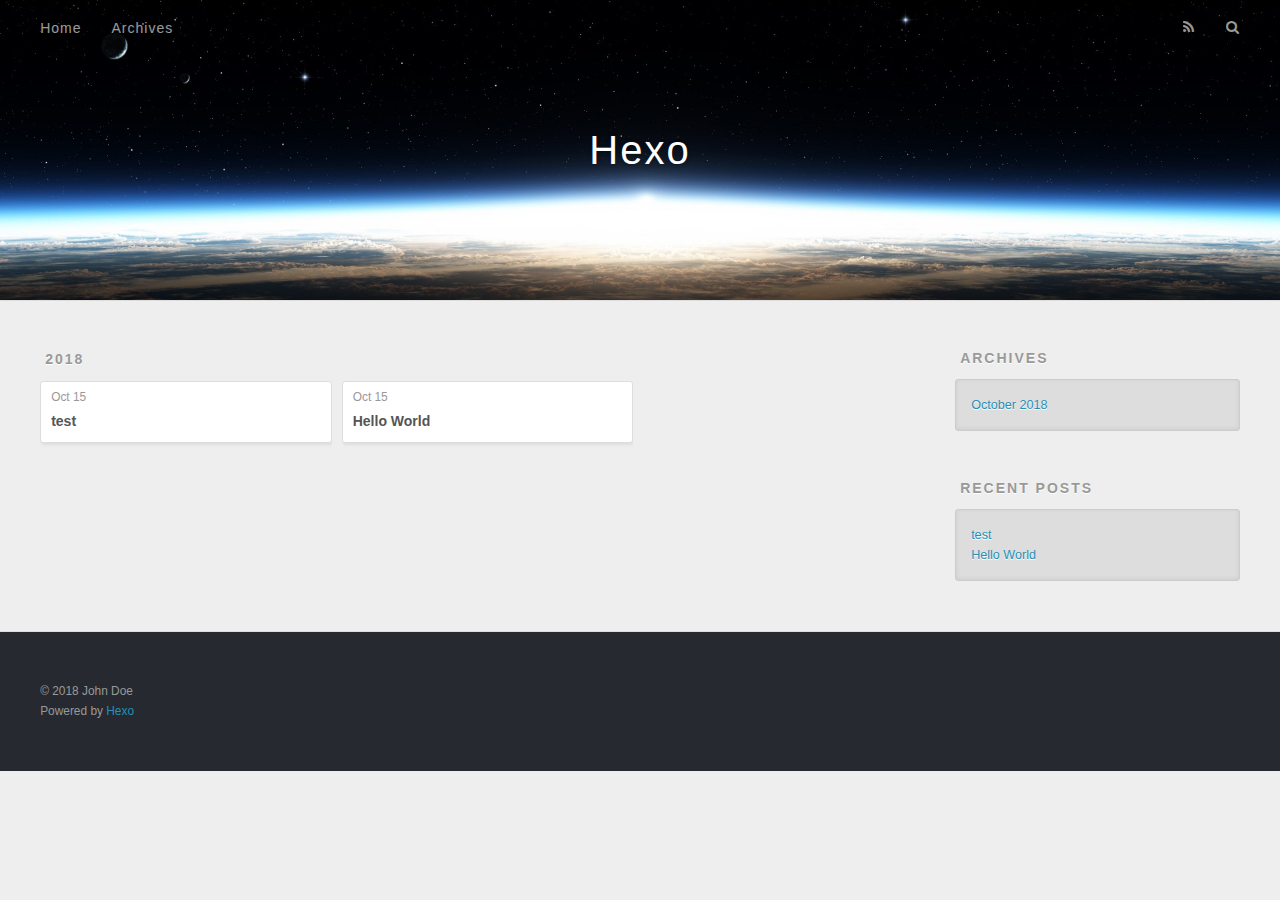
==== archives/index.html @ 41aff3f4 "Site updated: 2018-10-16 16:37:00" ====
<!DOCTYPE html>
<html>
<head>
  <meta charset="utf-8">
  

  
  <title>Archives | Hexo</title>
  <meta name="viewport" content="width=device-width, initial-scale=1, maximum-scale=1">
  <meta property="og:type" content="website">
<meta property="og:title" content="Hexo">
<meta property="og:url" content="http://yoursite.com/archives/index.html">
<meta property="og:site_name" content="Hexo">
<meta property="og:locale" content="default">
<meta name="twitter:card" content="summary">
<meta name="twitter:title" content="Hexo">
  
    <link rel="alternate" href="/atom.xml" title="Hexo" type="application/atom+xml">
  
  
    <link rel="icon" href="/favicon.png">
  
  
    <link href="//fonts.googleapis.com/css?family=Source+Code+Pro" rel="stylesheet" type="text/css">
  
  <link rel="stylesheet" href="/css/style.css">
</head>

<body>
  <div id="container">
    <div id="wrap">
      <header id="header">
  <div id="banner"></div>
  <div id="header-outer" class="outer">
    <div id="header-title" class="inner">
      <h1 id="logo-wrap">
        <a href="/" id="logo">Hexo</a>
      </h1>
      
    </div>
    <div id="header-inner" class="inner">
      <nav id="main-nav">
        <a id="main-nav-toggle" class="nav-icon"></a>
        
          <a class="main-nav-link" href="/">Home</a>
        
          <a class="main-nav-link" href="/archives">Archives</a>
        
      </nav>
      <nav id="sub-nav">
        
          <a id="nav-rss-link" class="nav-icon" href="/atom.xml" title="RSS Feed"></a>
        
        <a id="nav-search-btn" class="nav-icon" title="Search"></a>
      </nav>
      <div id="search-form-wrap">
        <form action="//google.com/search" method="get" accept-charset="UTF-8" class="search-form"><input type="search" name="q" class="search-form-input" placeholder="Search"><button type="submit" class="search-form-submit">&#xF002;</button><input type="hidden" name="sitesearch" value="http://yoursite.com"></form>
      </div>
    </div>
  </div>
</header>
      <div class="outer">
        <section id="main">
  
  
    
    
      
      
      <section class="archives-wrap">
        <div class="archive-year-wrap">
          <a href="/archives/2018" class="archive-year">2018</a>
        </div>
        <div class="archives">
    
    <article class="archive-article archive-type-post">
  <div class="archive-article-inner">
    <header class="archive-article-header">
      <a href="/2018/10/15/test/" class="archive-article-date">
  <time datetime="2018-10-15T09:53:55.829Z" itemprop="datePublished">Oct 15</time>
</a>
      
  
    <h1 itemprop="name">
      <a class="archive-article-title" href="/2018/10/15/test/">test</a>
    </h1>
  

    </header>
  </div>
</article>
  
    
    
    <article class="archive-article archive-type-post">
  <div class="archive-article-inner">
    <header class="archive-article-header">
      <a href="/2018/10/15/hello-world/" class="archive-article-date">
  <time datetime="2018-10-15T09:51:22.452Z" itemprop="datePublished">Oct 15</time>
</a>
      
  
    <h1 itemprop="name">
      <a class="archive-article-title" href="/2018/10/15/hello-world/">Hello World</a>
    </h1>
  

    </header>
  </div>
</article>
  
  
    </div></section>
  


</section>
        
          <aside id="sidebar">
  
    

  
    

  
    
  
    
  <div class="widget-wrap">
    <h3 class="widget-title">Archives</h3>
    <div class="widget">
      <ul class="archive-list"><li class="archive-list-item"><a class="archive-list-link" href="/archives/2018/10/">October 2018</a></li></ul>
    </div>
  </div>


  
    
  <div class="widget-wrap">
    <h3 class="widget-title">Recent Posts</h3>
    <div class="widget">
      <ul>
        
          <li>
            <a href="/2018/10/15/test/">test</a>
          </li>
        
          <li>
            <a href="/2018/10/15/hello-world/">Hello World</a>
          </li>
        
      </ul>
    </div>
  </div>

  
</aside>
        
      </div>
      <footer id="footer">
  
  <div class="outer">
    <div id="footer-info" class="inner">
      &copy; 2018 John Doe<br>
      Powered by <a href="http://hexo.io/" target="_blank">Hexo</a>
    </div>
  </div>
</footer>
    </div>
    <nav id="mobile-nav">
  
    <a href="/" class="mobile-nav-link">Home</a>
  
    <a href="/archives" class="mobile-nav-link">Archives</a>
  
</nav>
    

<script src="//ajax.googleapis.com/ajax/libs/jquery/2.0.3/jquery.min.js"></script>


  <link rel="stylesheet" href="/fancybox/jquery.fancybox.css">
  <script src="/fancybox/jquery.fancybox.pack.js"></script>


<script src="/js/script.js"></script>



  </div>
</body>
</html>
---- css/style.css ----
body {
  width: 100%;
}
body:before,
body:after {
  content: "";
  display: table;
}
body:after {
  clear: both;
}
html,
body,
div,
span,
applet,
object,
iframe,
h1,
h2,
h3,
h4,
h5,
h6,
p,
blockquote,
pre,
a,
abbr,
acronym,
address,
big,
cite,
code,
del,
dfn,
em,
img,
ins,
kbd,
q,
s,
samp,
small,
strike,
strong,
sub,
sup,
tt,
var,
dl,
dt,
dd,
ol,
ul,
li,
fieldset,
form,
label,
legend,
table,
caption,
tbody,
tfoot,
thead,
tr,
th,
td {
  margin: 0;
  padding: 0;
  border: 0;
  outline: 0;
  font-weight: inherit;
  font-style: inherit;
  font-family: inherit;
  font-size: 100%;
  vertical-align: baseline;
}
body {
  line-height: 1;
  color: #000;
  background: #fff;
}
ol,
ul {
  list-style: none;
}
table {
  border-collapse: separate;
  border-spacing: 0;
  vertical-align: middle;
}
caption,
th,
td {
  text-align: left;
  font-weight: normal;
  vertical-align: middle;
}
a img {
  border: none;
}
input,
button {
  margin: 0;
  padding: 0;
}
input::-moz-focus-inner,
button::-moz-focus-inner {
  border: 0;
  padding: 0;
}
@font-face {
  font-family: FontAwesome;
  font-style: normal;
  font-weight: normal;
  src: url("fonts/fontawesome-webfont.eot?v=#4.0.3");
  src: url("fonts/fontawesome-webfont.eot?#iefix&v=#4.0.3") format("embedded-opentype"), url("fonts/fontawesome-webfont.woff?v=#4.0.3") format("woff"), url("fonts/fontawesome-webfont.ttf?v=#4.0.3") format("truetype"), url("fonts/fontawesome-webfont.svg#fontawesomeregular?v=#4.0.3") format("svg");
}
html,
body,
#container {
  height: 100%;
}
body {
  background: #eee;
  font: 14px -apple-system, BlinkMacSystemFont, "Segoe UI", "Roboto", "Oxygen", "Ubuntu", "Cantarell", "Fira Sans", "Droid Sans", "Helvetica Neue", sans-serif;
  -webkit-text-size-adjust: 100%;
}
.outer {
  max-width: 1220px;
  margin: 0 auto;
  padding: 0 20px;
}
.outer:before,
.outer:after {
  content: "";
  display: table;
}
.outer:after {
  clear: both;
}
.inner {
  display: inline;
  float: left;
  width: 98.33333333333333%;
  margin: 0 0.833333333333333%;
}
.left,
.alignleft {
  float: left;
}
.right,
.alignright {
  float: right;
}
.clear {
  clear: both;
}
#container {
  position: relative;
}
.mobile-nav-on {
  overflow: hidden;
}
#wrap {
  height: 100%;
  width: 100%;
  position: absolute;
  top: 0;
  left: 0;
  -webkit-transition: 0.2s ease-out;
  -moz-transition: 0.2s ease-out;
  -ms-transition: 0.2s ease-out;
  transition: 0.2s ease-out;
  z-index: 1;
  background: #eee;
}
.mobile-nav-on #wrap {
  left: 280px;
}
@media screen and (min-width: 768px) {
  #main {
    display: inline;
    float: left;
    width: 73.33333333333333%;
    margin: 0 0.833333333333333%;
  }
}
.article-date,
.article-category-link,
.archive-year,
.widget-title {
  text-decoration: none;
  text-transform: uppercase;
  letter-spacing: 2px;
  color: #999;
  margin-bottom: 1em;
  margin-left: 5px;
  line-height: 1em;
  text-shadow: 0 1px #fff;
  font-weight: bold;
}
.article-inner,
.archive-article-inner {
  background: #fff;
  -webkit-box-shadow: 1px 2px 3px #ddd;
  box-shadow: 1px 2px 3px #ddd;
  border: 1px solid #ddd;
  border-radius: 3px;
}
.article-entry h1,
.widget h1 {
  font-size: 2em;
}
.article-entry h2,
.widget h2 {
  font-size: 1.5em;
}
.article-entry h3,
.widget h3 {
  font-size: 1.3em;
}
.article-entry h4,
.widget h4 {
  font-size: 1.2em;
}
.article-entry h5,
.widget h5 {
  font-size: 1em;
}
.article-entry h6,
.widget h6 {
  font-size: 1em;
  color: #999;
}
.article-entry hr,
.widget hr {
  border: 1px dashed #ddd;
}
.article-entry strong,
.widget strong {
  font-weight: bold;
}
.article-entry em,
.widget em,
.article-entry cite,
.widget cite {
  font-style: italic;
}
.article-entry sup,
.widget sup,
.article-entry sub,
.widget sub {
  font-size: 0.75em;
  line-height: 0;
  position: relative;
  vertical-align: baseline;
}
.article-entry sup,
.widget sup {
  top: -0.5em;
}
.article-entry sub,
.widget sub {
  bottom: -0.2em;
}
.article-entry small,
.widget small {
  font-size: 0.85em;
}
.article-entry acronym,
.widget acronym,
.article-entry abbr,
.widget abbr {
  border-bottom: 1px dotted;
}
.article-entry ul,
.widget ul,
.article-entry ol,
.widget ol,
.article-entry dl,
.widget dl {
  margin: 0 20px;
  line-height: 1.6em;
}
.article-entry ul ul,
.widget ul ul,
.article-entry ol ul,
.widget ol ul,
.article-entry ul ol,
.widget ul ol,
.article-entry ol ol,
.widget ol ol {
  margin-top: 0;
  margin-bottom: 0;
}
.article-entry ul,
.widget ul {
  list-style: disc;
}
.article-entry ol,
.widget ol {
  list-style: decimal;
}
.article-entry dt,
.widget dt {
  font-weight: bold;
}
#header {
  height: 300px;
  position: relative;
  border-bottom: 1px solid #ddd;
}
#header:before,
#header:after {
  content: "";
  position: absolute;
  left: 0;
  right: 0;
  height: 40px;
}
#header:before {
  top: 0;
  background: -webkit-linear-gradient(rgba(0,0,0,0.2), transparent);
  background: -moz-linear-gradient(rgba(0,0,0,0.2), transparent);
  background: -ms-linear-gradient(rgba(0,0,0,0.2), transparent);
  background: linear-gradient(rgba(0,0,0,0.2), transparent);
}
#header:after {
  bottom: 0;
  background: -webkit-linear-gradient(transparent, rgba(0,0,0,0.2));
  background: -moz-linear-gradient(transparent, rgba(0,0,0,0.2));
  background: -ms-linear-gradient(transparent, rgba(0,0,0,0.2));
  background: linear-gradient(transparent, rgba(0,0,0,0.2));
}
#header-outer {
  height: 100%;
  position: relative;
}
#header-inner {
  position: relative;
  overflow: hidden;
}
#banner {
  position: absolute;
  top: 0;
  left: 0;
  width: 100%;
  height: 100%;
  background: url("images/banner.jpg") center #000;
  -webkit-background-size: cover;
  -moz-background-size: cover;
  background-size: cover;
  z-index: -1;
}
#header-title {
  text-align: center;
  height: 40px;
  position: absolute;
  top: 50%;
  left: 0;
  margin-top: -20px;
}
#logo,
#subtitle {
  text-decoration: none;
  color: #fff;
  font-weight: 300;
  text-shadow: 0 1px 4px rgba(0,0,0,0.3);
}
#logo {
  font-size: 40px;
  line-height: 40px;
  letter-spacing: 2px;
}
#subtitle {
  font-size: 16px;
  line-height: 16px;
  letter-spacing: 1px;
}
#subtitle-wrap {
  margin-top: 16px;
}
#main-nav {
  float: left;
  margin-left: -15px;
}
.nav-icon,
.main-nav-link {
  float: left;
  color: #fff;
  opacity: 0.6;
  text-decoration: none;
  text-shadow: 0 1px rgba(0,0,0,0.2);
  -webkit-transition: opacity 0.2s;
  -moz-transition: opacity 0.2s;
  -ms-transition: opacity 0.2s;
  transition: opacity 0.2s;
  display: block;
  padding: 20px 15px;
}
.nav-icon:hover,
.main-nav-link:hover {
  opacity: 1;
}
.nav-icon {
  font-family: FontAwesome;
  text-align: center;
  font-size: 14px;
  width: 14px;
  height: 14px;
  padding: 20px 15px;
  position: relative;
  cursor: pointer;
}
.main-nav-link {
  font-weight: 300;
  letter-spacing: 1px;
}
@media screen and (max-width: 479px) {
  .main-nav-link {
    display: none;
  }
}
#main-nav-toggle {
  display: none;
}
#main-nav-toggle:before {
  content: "\f0c9";
}
@media screen and (max-width: 479px) {
  #main-nav-toggle {
    display: block;
  }
}
#sub-nav {
  float: right;
  margin-right: -15px;
}
#nav-rss-link:before {
  content: "\f09e";
}
#nav-search-btn:before {
  content: "\f002";
}
#search-form-wrap {
  position: absolute;
  top: 15px;
  width: 150px;
  height: 30px;
  right: -150px;
  opacity: 0;
  -webkit-transition: 0.2s ease-out;
  -moz-transition: 0.2s ease-out;
  -ms-transition: 0.2s ease-out;
  transition: 0.2s ease-out;
}
#search-form-wrap.on {
  opacity: 1;
  right: 0;
}
@media screen and (max-width: 479px) {
  #search-form-wrap {
    width: 100%;
    right: -100%;
  }
}
.search-form {
  position: absolute;
  top: 0;
  left: 0;
  right: 0;
  background: #fff;
  padding: 5px 15px;
  border-radius: 15px;
  -webkit-box-shadow: 0 0 10px rgba(0,0,0,0.3);
  box-shadow: 0 0 10px rgba(0,0,0,0.3);
}
.search-form-input {
  border: none;
  background: none;
  color: #555;
  width: 100%;
  font: 13px -apple-system, BlinkMacSystemFont, "Segoe UI", "Roboto", "Oxygen", "Ubuntu", "Cantarell", "Fira Sans", "Droid Sans", "Helvetica Neue", sans-serif;
  outline: none;
}
.search-form-input::-webkit-search-results-decoration,
.search-form-input::-webkit-search-cancel-button {
  -webkit-appearance: none;
}
.search-form-submit {
  position: absolute;
  top: 50%;
  right: 10px;
  margin-top: -7px;
  font: 13px FontAwesome;
  border: none;
  background: none;
  color: #bbb;
  cursor: pointer;
}
.search-form-submit:hover,
.search-form-submit:focus {
  color: #777;
}
.article {
  margin: 50px 0;
}
.article-inner {
  overflow: hidden;
}
.article-meta:before,
.article-meta:after {
  content: "";
  display: table;
}
.article-meta:after {
  clear: both;
}
.article-date {
  float: left;
}
.article-category {
  float: left;
  line-height: 1em;
  color: #ccc;
  text-shadow: 0 1px #fff;
  margin-left: 8px;
}
.article-category:before {
  content: "\2022";
}
.article-category-link {
  margin: 0 12px 1em;
}
.article-header {
  padding: 20px 20px 0;
}
.article-title {
  text-decoration: none;
  font-size: 2em;
  font-weight: bold;
  color: #555;
  line-height: 1.1em;
  -webkit-transition: color 0.2s;
  -moz-transition: color 0.2s;
  -ms-transition: color 0.2s;
  transition: color 0.2s;
}
a.article-title:hover {
  color: #258fb8;
}
.article-entry {
  color: #555;
  padding: 0 20px;
}
.article-entry:before,
.article-entry:after {
  content: "";
  display: table;
}
.article-entry:after {
  clear: both;
}
.article-entry p,
.article-entry table {
  line-height: 1.6em;
  margin: 1.6em 0;
}
.article-entry h1,
.article-entry h2,
.article-entry h3,
.article-entry h4,
.article-entry h5,
.article-entry h6 {
  font-weight: bold;
}
.article-entry h1,
.article-entry h2,
.article-entry h3,
.article-entry h4,
.article-entry h5,
.article-entry h6 {
  line-height: 1.1em;
  margin: 1.1em 0;
}
.article-entry a {
  color: #258fb8;
  text-decoration: none;
}
.article-entry a:hover {
  text-decoration: underline;
}
.article-entry ul,
.article-entry ol,
.article-entry dl {
  margin-top: 1.6em;
  margin-bottom: 1.6em;
}
.article-entry img,
.article-entry video {
  max-width: 100%;
  height: auto;
  display: block;
  margin: auto;
}
.article-entry iframe {
  border: none;
}
.article-entry table {
  width: 100%;
  border-collapse: collapse;
  border-spacing: 0;
}
.article-entry th {
  font-weight: bold;
  border-bottom: 3px solid #ddd;
  padding-bottom: 0.5em;
}
.article-entry td {
  border-bottom: 1px solid #ddd;
  padding: 10px 0;
}
.article-entry blockquote {
  font-family: Georgia, "Times New Roman", serif;
  font-size: 1.4em;
  margin: 1.6em 20px;
  text-align: center;
}
.article-entry blockquote footer {
  font-size: 14px;
  margin: 1.6em 0;
  font-family: -apple-system, BlinkMacSystemFont, "Segoe UI", "Roboto", "Oxygen", "Ubuntu", "Cantarell", "Fira Sans", "Droid Sans", "Helvetica Neue", sans-serif;
}
.article-entry blockquote footer cite:before {
  content: "—";
  padding: 0 0.5em;
}
.article-entry .pullquote {
  text-align: left;
  width: 45%;
  margin: 0;
}
.article-entry .pullquote.left {
  margin-left: 0.5em;
  margin-right: 1em;
}
.article-entry .pullquote.right {
  margin-right: 0.5em;
  margin-left: 1em;
}
.article-entry .caption {
  color: #999;
  display: block;
  font-size: 0.9em;
  margin-top: 0.5em;
  position: relative;
  text-align: center;
}
.article-entry .video-container {
  position: relative;
  padding-top: 56.25%;
  height: 0;
  overflow: hidden;
}
.article-entry .video-container iframe,
.article-entry .video-container object,
.article-entry .video-container embed {
  position: absolute;
  top: 0;
  left: 0;
  width: 100%;
  height: 100%;
  margin-top: 0;
}
.article-more-link a {
  display: inline-block;
  line-height: 1em;
  padding: 6px 15px;
  border-radius: 15px;
  background: #eee;
  color: #999;
  text-shadow: 0 1px #fff;
  text-decoration: none;
}
.article-more-link a:hover {
  background: #258fb8;
  color: #fff;
  text-decoration: none;
  text-shadow: 0 1px #1e7293;
}
.article-footer {
  font-size: 0.85em;
  line-height: 1.6em;
  border-top: 1px solid #ddd;
  padding-top: 1.6em;
  margin: 0 20px 20px;
}
.article-footer:before,
.article-footer:after {
  content: "";
  display: table;
}
.article-footer:after {
  clear: both;
}
.article-footer a {
  color: #999;
  text-decoration: none;
}
.article-footer a:hover {
  color: #555;
}
.article-tag-list-item {
  float: left;
  margin-right: 10px;
}
.article-tag-list-link:before {
  content: "#";
}
.article-comment-link {
  float: right;
}
.article-comment-link:before {
  content: "\f075";
  font-family: FontAwesome;
  padding-right: 8px;
}
.article-share-link {
  cursor: pointer;
  float: right;
  margin-left: 20px;
}
.article-share-link:before {
  content: "\f064";
  font-family: FontAwesome;
  padding-right: 6px;
}
#article-nav {
  position: relative;
}
#article-nav:before,
#article-nav:after {
  content: "";
  display: table;
}
#article-nav:after {
  clear: both;
}
@media screen and (min-width: 768px) {
  #article-nav {
    margin: 50px 0;
  }
  #article-nav:before {
    width: 8px;
    height: 8px;
    position: absolute;
    top: 50%;
    left: 50%;
    margin-top: -4px;
    margin-left: -4px;
    content: "";
    border-radius: 50%;
    background: #ddd;
    -webkit-box-shadow: 0 1px 2px #fff;
    box-shadow: 0 1px 2px #fff;
  }
}
.article-nav-link-wrap {
  text-decoration: none;
  text-shadow: 0 1px #fff;
  color: #999;
  -webkit-box-sizing: border-box;
  -moz-box-sizing: border-box;
  box-sizing: border-box;
  margin-top: 50px;
  text-align: center;
  display: block;
}
.article-nav-link-wrap:hover {
  color: #555;
}
@media screen and (min-width: 768px) {
  .article-nav-link-wrap {
    width: 50%;
    margin-top: 0;
  }
}
@media screen and (min-width: 768px) {
  #article-nav-newer {
    float: left;
    text-align: right;
    padding-right: 20px;
  }
}
@media screen and (min-width: 768px) {
  #article-nav-older {
    float: right;
    text-align: left;
    padding-left: 20px;
  }
}
.article-nav-caption {
  text-transform: uppercase;
  letter-spacing: 2px;
  color: #ddd;
  line-height: 1em;
  font-weight: bold;
}
#article-nav-newer .article-nav-caption {
  margin-right: -2px;
}
.article-nav-title {
  font-size: 0.85em;
  line-height: 1.6em;
  margin-top: 0.5em;
}
.article-share-box {
  position: absolute;
  display: none;
  background: #fff;
  -webkit-box-shadow: 1px 2px 10px rgba(0,0,0,0.2);
  box-shadow: 1px 2px 10px rgba(0,0,0,0.2);
  border-radius: 3px;
  margin-left: -145px;
  overflow: hidden;
  z-index: 1;
}
.article-share-box.on {
  display: block;
}
.article-share-input {
  width: 100%;
  background: none;
  -webkit-box-sizing: border-box;
  -moz-box-sizing: border-box;
  box-sizing: border-box;
  font: 14px -apple-system, BlinkMacSystemFont, "Segoe UI", "Roboto", "Oxygen", "Ubuntu", "Cantarell", "Fira Sans", "Droid Sans", "Helvetica Neue", sans-serif;
  padding: 0 15px;
  color: #555;
  outline: none;
  border: 1px solid #ddd;
  border-radius: 3px 3px 0 0;
  height: 36px;
  line-height: 36px;
}
.article-share-links {
  background: #eee;
}
.article-share-links:before,
.article-share-links:after {
  content: "";
  display: table;
}
.article-share-links:after {
  clear: both;
}
.article-share-twitter,
.article-share-facebook,
.article-share-pinterest,
.article-share-google {
  width: 50px;
  height: 36px;
  display: block;
  float: left;
  position: relative;
  color: #999;
  text-shadow: 0 1px #fff;
}
.article-share-twitter:before,
.article-share-facebook:before,
.article-share-pinterest:before,
.article-share-google:before {
  font-size: 20px;
  font-family: FontAwesome;
  width: 20px;
  height: 20px;
  position: absolute;
  top: 50%;
  left: 50%;
  margin-top: -10px;
  margin-left: -10px;
  text-align: center;
}
.article-share-twitter:hover,
.article-share-facebook:hover,
.article-share-pinterest:hover,
.article-share-google:hover {
  color: #fff;
}
.article-share-twitter:before {
  content: "\f099";
}
.article-share-twitter:hover {
  background: #00aced;
  text-shadow: 0 1px #008abe;
}
.article-share-facebook:before {
  content: "\f09a";
}
.article-share-facebook:hover {
  background: #3b5998;
  text-shadow: 0 1px #2f477a;
}
.article-share-pinterest:before {
  content: "\f0d2";
}
.article-share-pinterest:hover {
  background: #cb2027;
  text-shadow: 0 1px #a21a1f;
}
.article-share-google:before {
  content: "\f0d5";
}
.article-share-google:hover {
  background: #dd4b39;
  text-shadow: 0 1px #be3221;
}
.article-gallery {
  background: #000;
  position: relative;
}
.article-gallery-photos {
  position: relative;
  overflow: hidden;
}
.article-gallery-img {
  display: none;
  max-width: 100%;
}
.article-gallery-img:first-child {
  display: block;
}
.article-gallery-img.loaded {
  position: absolute;
  display: block;
}
.article-gallery-img img {
  display: block;
  max-width: 100%;
  margin: 0 auto;
}
#comments {
  background: #fff;
  -webkit-box-shadow: 1px 2px 3px #ddd;
  box-shadow: 1px 2px 3px #ddd;
  padding: 20px;
  border: 1px solid #ddd;
  border-radius: 3px;
  margin: 50px 0;
}
#comments a {
  color: #258fb8;
}
.archives-wrap {
  margin: 50px 0;
}
.archives:before,
.archives:after {
  content: "";
  display: table;
}
.archives:after {
  clear: both;
}
.archive-year-wrap {
  margin-bottom: 1em;
}
.archives {
  -webkit-column-gap: 10px;
  -moz-column-gap: 10px;
  column-gap: 10px;
}
@media screen and (min-width: 480px) and (max-width: 767px) {
  .archives {
    -webkit-column-count: 2;
    -moz-column-count: 2;
    column-count: 2;
  }
}
@media screen and (min-width: 768px) {
  .archives {
    -webkit-column-count: 3;
    -moz-column-count: 3;
    column-count: 3;
  }
}
.archive-article {
  -webkit-column-break-inside: avoid;
  page-break-inside: avoid;
  overflow: hidden;
  break-inside: avoid-column;
}
.archive-article-inner {
  padding: 10px;
  margin-bottom: 15px;
}
.archive-article-title {
  text-decoration: none;
  font-weight: bold;
  color: #555;
  -webkit-transition: color 0.2s;
  -moz-transition: color 0.2s;
  -ms-transition: color 0.2s;
  transition: color 0.2s;
  line-height: 1.6em;
}
.archive-article-title:hover {
  color: #258fb8;
}
.archive-article-footer {
  margin-top: 1em;
}
.archive-article-date {
  color: #999;
  text-decoration: none;
  font-size: 0.85em;
  line-height: 1em;
  margin-bottom: 0.5em;
  display: block;
}
#page-nav {
  margin: 50px auto;
  background: #fff;
  -webkit-box-shadow: 1px 2px 3px #ddd;
  box-shadow: 1px 2px 3px #ddd;
  border: 1px solid #ddd;
  border-radius: 3px;
  text-align: center;
  color: #999;
  overflow: hidden;
}
#page-nav:before,
#page-nav:after {
  content: "";
  display: table;
}
#page-nav:after {
  clear: both;
}
#page-nav a,
#page-nav span {
  padding: 10px 20px;
  line-height: 1;
  height: 2ex;
}
#page-nav a {
  color: #999;
  text-decoration: none;
}
#page-nav a:hover {
  background: #999;
  color: #fff;
}
#page-nav .prev {
  float: left;
}
#page-nav .next {
  float: right;
}
#page-nav .page-number {
  display: inline-block;
}
@media screen and (max-width: 479px) {
  #page-nav .page-number {
    display: none;
  }
}
#page-nav .current {
  color: #555;
  font-weight: bold;
}
#page-nav .space {
  color: #ddd;
}
#footer {
  background: #262a30;
  padding: 50px 0;
  border-top: 1px solid #ddd;
  color: #999;
}
#footer a {
  color: #258fb8;
  text-decoration: none;
}
#footer a:hover {
  text-decoration: underline;
}
#footer-info {
  line-height: 1.6em;
  font-size: 0.85em;
}
.article-entry pre,
.article-entry .highlight {
  background: #2d2d2d;
  margin: 0 -20px;
  padding: 15px 20px;
  border-style: solid;
  border-color: #ddd;
  border-width: 1px 0;
  overflow: auto;
  color: #ccc;
  line-height: 22.400000000000002px;
}
.article-entry .highlight .gutter pre,
.article-entry .gist .gist-file .gist-data .line-numbers {
  color: #666;
  font-size: 0.85em;
}
.article-entry pre,
.article-entry code {
  font-family: "Source Code Pro", Consolas, Monaco, Menlo, Consolas, monospace;
}
.article-entry code {
  background: #eee;
  text-shadow: 0 1px #fff;
  padding: 0 0.3em;
}
.article-entry pre code {
  background: none;
  text-shadow: none;
  padding: 0;
}
.article-entry .highlight pre {
  border: none;
  margin: 0;
  padding: 0;
}
.article-entry .highlight table {
  margin: 0;
  width: auto;
}
.article-entry .highlight td {
  border: none;
  padding: 0;
}
.article-entry .highlight figcaption {
  font-size: 0.85em;
  color: #999;
  line-height: 1em;
  margin-bottom: 1em;
}
.article-entry .highlight figcaption:before,
.article-entry .highlight figcaption:after {
  content: "";
  display: table;
}
.article-entry .highlight figcaption:after {
  clear: both;
}
.article-entry .highlight figcaption a {
  float: right;
}
.article-entry .highlight .gutter pre {
  text-align: right;
  padding-right: 20px;
}
.article-entry .highlight .line {
  height: 22.400000000000002px;
}
.article-entry .highlight .line.marked {
  background: #515151;
}
.article-entry .gist {
  margin: 0 -20px;
  border-style: solid;
  border-color: #ddd;
  border-width: 1px 0;
  background: #2d2d2d;
  padding: 15px 20px 15px 0;
}
.article-entry .gist .gist-file {
  border: none;
  font-family: "Source Code Pro", Consolas, Monaco, Menlo, Consolas, monospace;
  margin: 0;
}
.article-entry .gist .gist-file .gist-data {
  background: none;
  border: none;
}
.article-entry .gist .gist-file .gist-data .line-numbers {
  background: none;
  border: none;
  padding: 0 20px 0 0;
}
.article-entry .gist .gist-file .gist-data .line-data {
  padding: 0 !important;
}
.article-entry .gist .gist-file .highlight {
  margin: 0;
  padding: 0;
  border: none;
}
.article-entry .gist .gist-file .gist-meta {
  background: #2d2d2d;
  color: #999;
  font: 0.85em -apple-system, BlinkMacSystemFont, "Segoe UI", "Roboto", "Oxygen", "Ubuntu", "Cantarell", "Fira Sans", "Droid Sans", "Helvetica Neue", sans-serif;
  text-shadow: 0 0;
  padding: 0;
  margin-top: 1em;
  margin-left: 20px;
}
.article-entry .gist .gist-file .gist-meta a {
  color: #258fb8;
  font-weight: normal;
}
.article-entry .gist .gist-file .gist-meta a:hover {
  text-decoration: underline;
}
pre .comment,
pre .title {
  color: #999;
}
pre .variable,
pre .attribute,
pre .tag,
pre .regexp,
pre .ruby .constant,
pre .xml .tag .title,
pre .xml .pi,
pre .xml .doctype,
pre .html .doctype,
pre .css .id,
pre .css .class,
pre .css .pseudo {
  color: #f2777a;
}
pre .number,
pre .preprocessor,
pre .built_in,
pre .literal,
pre .params,
pre .constant {
  color: #f99157;
}
pre .class,
pre .ruby .class .title,
pre .css .rules .attribute {
  color: #9c9;
}
pre .string,
pre .value,
pre .inheritance,
pre .header,
pre .ruby .symbol,
pre .xml .cdata {
  color: #9c9;
}
pre .css .hexcolor {
  color: #6cc;
}
pre .function,
pre .python .decorator,
pre .python .title,
pre .ruby .function .title,
pre .ruby .title .keyword,
pre .perl .sub,
pre .javascript .title,
pre .coffeescript .title {
  color: #69c;
}
pre .keyword,
pre .javascript .function {
  color: #c9c;
}
@media screen and (max-width: 479px) {
  #mobile-nav {
    position: absolute;
    top: 0;
    left: 0;
    width: 280px;
    height: 100%;
    background: #191919;
    border-right: 1px solid #fff;
  }
}
@media screen and (max-width: 479px) {
  .mobile-nav-link {
    display: block;
    color: #999;
    text-decoration: none;
    padding: 15px 20px;
    font-weight: bold;
  }
  .mobile-nav-link:hover {
    color: #fff;
  }
}
@media screen and (min-width: 768px) {
  #sidebar {
    display: inline;
    float: left;
    width: 23.333333333333332%;
    margin: 0 0.833333333333333%;
  }
}
.widget-wrap {
  margin: 50px 0;
}
.widget {
  color: #777;
  text-shadow: 0 1px #fff;
  background: #ddd;
  -webkit-box-shadow: 0 -1px 4px #ccc inset;
  box-shadow: 0 -1px 4px #ccc inset;
  border: 1px solid #ccc;
  padding: 15px;
  border-radius: 3px;
}
.widget a {
  color: #258fb8;
  text-decoration: none;
}
.widget a:hover {
  text-decoration: underline;
}
.widget ul ul,
.widget ol ul,
.widget dl ul,
.widget ul ol,
.widget ol ol,
.widget dl ol,
.widget ul dl,
.widget ol dl,
.widget dl dl {
  margin-left: 15px;
  list-style: disc;
}
.widget {
  line-height: 1.6em;
  word-wrap: break-word;
  font-size: 0.9em;
}
.widget ul,
.widget ol {
  list-style: none;
  margin: 0;
}
.widget ul ul,
.widget ol ul,
.widget ul ol,
.widget ol ol {
  margin: 0 20px;
}
.widget ul ul,
.widget ol ul {
  list-style: disc;
}
.widget ul ol,
.widget ol ol {
  list-style: decimal;
}
.category-list-count,
.tag-list-count,
.archive-list-count {
  padding-left: 5px;
  color: #999;
  font-size: 0.85em;
}
.category-list-count:before,
.tag-list-count:before,
.archive-list-count:before {
  content: "(";
}
.category-list-count:after,
.tag-list-count:after,
.archive-list-count:after {
  content: ")";
}
.tagcloud a {
  margin-right: 5px;
  display: inline-block;
}
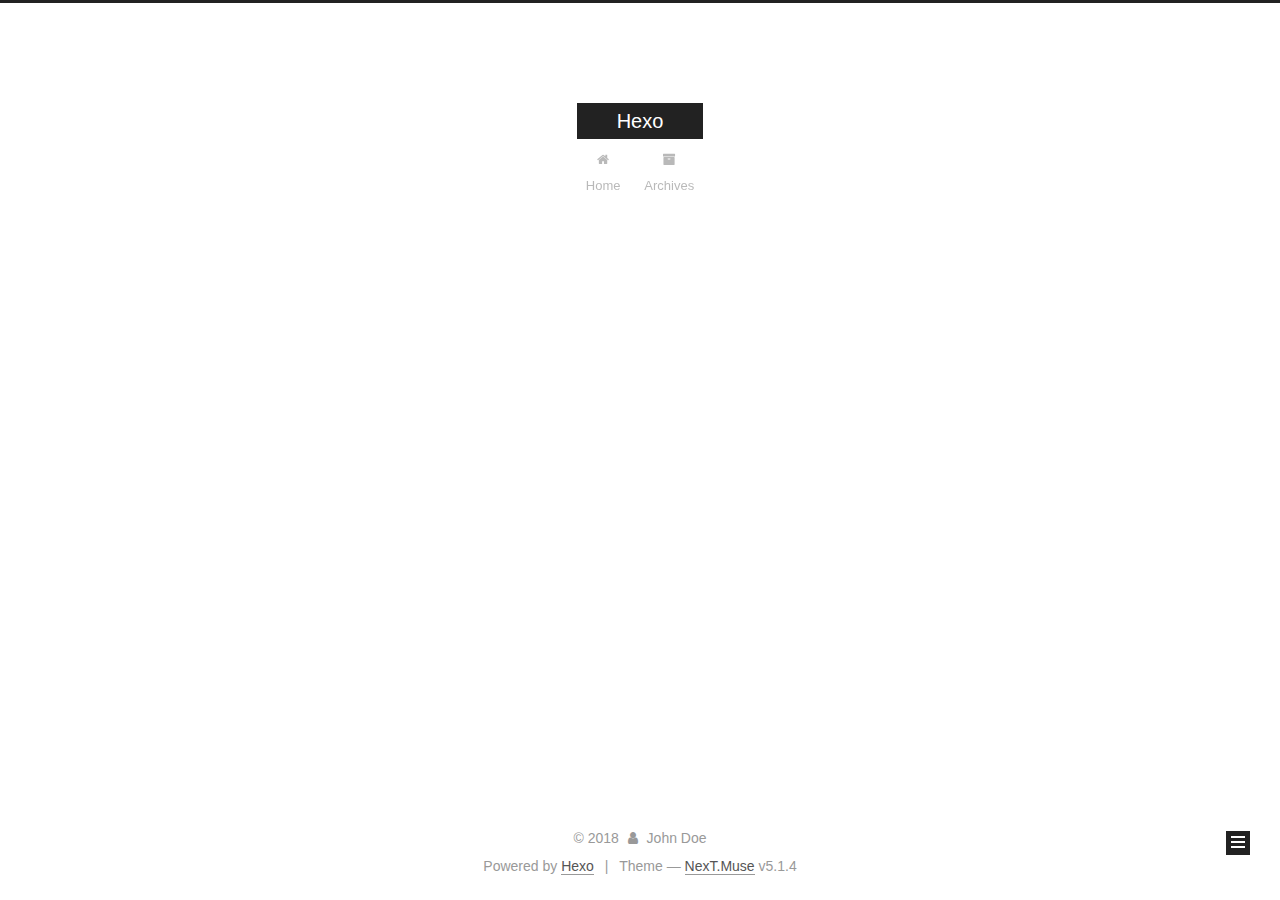
==== commit f0e08de2: "Site updated: 2018-10-16 17:09:26" ====
--- a/archives/index.html
+++ b/archives/index.html
@@ -1,193 +1,588 @@
 <!DOCTYPE html>
-<html>
+
+
+
+  
+
+
+<html class="theme-next muse use-motion" lang="">
 <head>
-  <meta charset="utf-8">
-  
-
-  
-  <title>Archives | Hexo</title>
-  <meta name="viewport" content="width=device-width, initial-scale=1, maximum-scale=1">
-  <meta property="og:type" content="website">
+  <meta charset="UTF-8"/>
+<meta http-equiv="X-UA-Compatible" content="IE=edge" />
+<meta name="viewport" content="width=device-width, initial-scale=1, maximum-scale=1"/>
+<meta name="theme-color" content="#222">
+
+
+
+
+
+
+
+
+
+<meta http-equiv="Cache-Control" content="no-transform" />
+<meta http-equiv="Cache-Control" content="no-siteapp" />
+
+
+
+
+
+
+
+
+
+
+
+
+
+
+
+
+  
+  
+  <link href="/lib/fancybox/source/jquery.fancybox.css?v=2.1.5" rel="stylesheet" type="text/css" />
+
+
+
+
+
+
+
+<link href="/lib/font-awesome/css/font-awesome.min.css?v=4.6.2" rel="stylesheet" type="text/css" />
+
+<link href="/css/main.css?v=5.1.4" rel="stylesheet" type="text/css" />
+
+
+  <link rel="apple-touch-icon" sizes="180x180" href="/images/apple-touch-icon-next.png?v=5.1.4">
+
+
+  <link rel="icon" type="image/png" sizes="32x32" href="/images/favicon-32x32-next.png?v=5.1.4">
+
+
+  <link rel="icon" type="image/png" sizes="16x16" href="/images/favicon-16x16-next.png?v=5.1.4">
+
+
+  <link rel="mask-icon" href="/images/logo.svg?v=5.1.4" color="#222">
+
+
+
+
+
+  <meta name="keywords" content="Hexo, NexT" />
+
+
+
+
+
+
+
+
+
+
+<meta property="og:type" content="website">
 <meta property="og:title" content="Hexo">
 <meta property="og:url" content="http://yoursite.com/archives/index.html">
 <meta property="og:site_name" content="Hexo">
 <meta property="og:locale" content="default">
 <meta name="twitter:card" content="summary">
 <meta name="twitter:title" content="Hexo">
-  
-    <link rel="alternate" href="/atom.xml" title="Hexo" type="application/atom+xml">
-  
-  
-    <link rel="icon" href="/favicon.png">
-  
-  
-    <link href="//fonts.googleapis.com/css?family=Source+Code+Pro" rel="stylesheet" type="text/css">
-  
-  <link rel="stylesheet" href="/css/style.css">
+
+
+
+<script type="text/javascript" id="hexo.configurations">
+  var NexT = window.NexT || {};
+  var CONFIG = {
+    root: '/',
+    scheme: 'Muse',
+    version: '5.1.4',
+    sidebar: {"position":"left","display":"post","offset":12,"b2t":false,"scrollpercent":false,"onmobile":false},
+    fancybox: true,
+    tabs: true,
+    motion: {"enable":true,"async":false,"transition":{"post_block":"fadeIn","post_header":"slideDownIn","post_body":"slideDownIn","coll_header":"slideLeftIn","sidebar":"slideUpIn"}},
+    duoshuo: {
+      userId: '0',
+      author: 'Author'
+    },
+    algolia: {
+      applicationID: '',
+      apiKey: '',
+      indexName: '',
+      hits: {"per_page":10},
+      labels: {"input_placeholder":"Search for Posts","hits_empty":"We didn't find any results for the search: ${query}","hits_stats":"${hits} results found in ${time} ms"}
+    }
+  };
+</script>
+
+
+
+  <link rel="canonical" href="http://yoursite.com/archives/"/>
+
+
+
+
+
+  <title>Archive | Hexo</title>
+  
+
+
+
+
+
+
+
+
 </head>
 
-<body>
-  <div id="container">
-    <div id="wrap">
-      <header id="header">
-  <div id="banner"></div>
-  <div id="header-outer" class="outer">
-    <div id="header-title" class="inner">
-      <h1 id="logo-wrap">
-        <a href="/" id="logo">Hexo</a>
-      </h1>
-      
+<body itemscope itemtype="http://schema.org/WebPage" lang="default">
+
+  
+  
+    
+  
+
+  <div class="container sidebar-position-left page-archive">
+    <div class="headband"></div>
+
+    <header id="header" class="header" itemscope itemtype="http://schema.org/WPHeader">
+      <div class="header-inner"><div class="site-brand-wrapper">
+  <div class="site-meta ">
+    
+
+    <div class="custom-logo-site-title">
+      <a href="/"  class="brand" rel="start">
+        <span class="logo-line-before"><i></i></span>
+        <span class="site-title">Hexo</span>
+        <span class="logo-line-after"><i></i></span>
+      </a>
     </div>
-    <div id="header-inner" class="inner">
-      <nav id="main-nav">
-        <a id="main-nav-toggle" class="nav-icon"></a>
-        
-          <a class="main-nav-link" href="/">Home</a>
-        
-          <a class="main-nav-link" href="/archives">Archives</a>
-        
-      </nav>
-      <nav id="sub-nav">
-        
-          <a id="nav-rss-link" class="nav-icon" href="/atom.xml" title="RSS Feed"></a>
-        
-        <a id="nav-search-btn" class="nav-icon" title="Search"></a>
-      </nav>
-      <div id="search-form-wrap">
-        <form action="//google.com/search" method="get" accept-charset="UTF-8" class="search-form"><input type="search" name="q" class="search-form-input" placeholder="Search"><button type="submit" class="search-form-submit">&#xF002;</button><input type="hidden" name="sitesearch" value="http://yoursite.com"></form>
+      
+        <p class="site-subtitle"></p>
+      
+  </div>
+
+  <div class="site-nav-toggle">
+    <button>
+      <span class="btn-bar"></span>
+      <span class="btn-bar"></span>
+      <span class="btn-bar"></span>
+    </button>
+  </div>
+</div>
+
+<nav class="site-nav">
+  
+
+  
+    <ul id="menu" class="menu">
+      
+        
+        <li class="menu-item menu-item-home">
+          <a href="/" rel="section">
+            
+              <i class="menu-item-icon fa fa-fw fa-home"></i> <br />
+            
+            Home
+          </a>
+        </li>
+      
+        
+        <li class="menu-item menu-item-archives">
+          <a href="/archives/" rel="section">
+            
+              <i class="menu-item-icon fa fa-fw fa-archive"></i> <br />
+            
+            Archives
+          </a>
+        </li>
+      
+
+      
+    </ul>
+  
+
+  
+</nav>
+
+
+
+ </div>
+    </header>
+
+    <main id="main" class="main">
+      <div class="main-inner">
+        <div class="content-wrap">
+          <div id="content" class="content">
+            
+
+  
+  
+  
+  <div class="post-block archive">
+    <div id="posts" class="posts-collapse">
+      <span class="archive-move-on"></span>
+
+      <span class="archive-page-counter">
+        
+        
+        
+          
+        
+        Um..! 2 posts in total. Keep on posting.
+      </span>
+
+      
+
+        
+        
+        
+
+        
+          
+          <div class="collection-title">
+            <h1 class="archive-year" id="archive-year-2018">2018</h1>
+          </div>
+        
+        
+
+        
+
+  <article class="post post-type-normal" itemscope itemtype="http://schema.org/Article">
+    <header class="post-header">
+
+      <h2 class="post-title">
+        
+            <a class="post-title-link" href="/2018/10/15/test/" itemprop="url">
+              
+                <span itemprop="name">test</span>
+              
+            </a>
+        
+      </h2>
+
+      <div class="post-meta">
+        <time class="post-time" itemprop="dateCreated"
+              datetime="2018-10-15T17:53:55+08:00"
+              content="2018-10-15" >
+          10-15
+        </time>
       </div>
+
+    </header>
+  </article>
+
+
+
+      
+
+        
+        
+        
+
+        
+        
+
+        
+
+  <article class="post post-type-normal" itemscope itemtype="http://schema.org/Article">
+    <header class="post-header">
+
+      <h2 class="post-title">
+        
+            <a class="post-title-link" href="/2018/10/15/hello-world/" itemprop="url">
+              
+                <span itemprop="name">Hello World</span>
+              
+            </a>
+        
+      </h2>
+
+      <div class="post-meta">
+        <time class="post-time" itemprop="dateCreated"
+              datetime="2018-10-15T17:51:22+08:00"
+              content="2018-10-15" >
+          10-15
+        </time>
+      </div>
+
+    </header>
+  </article>
+
+
+
+      
+
     </div>
   </div>
-</header>
-      <div class="outer">
-        <section id="main">
-  
-  
-    
-    
-      
-      
-      <section class="archives-wrap">
-        <div class="archive-year-wrap">
-          <a href="/archives/2018" class="archive-year">2018</a>
+  
+  
+  
+
+  
+
+
+
+          </div>
+          
+
+
+          
+
         </div>
-        <div class="archives">
-    
-    <article class="archive-article archive-type-post">
-  <div class="archive-article-inner">
-    <header class="archive-article-header">
-      <a href="/2018/10/15/test/" class="archive-article-date">
-  <time datetime="2018-10-15T09:53:55.829Z" itemprop="datePublished">Oct 15</time>
-</a>
-      
-  
-    <h1 itemprop="name">
-      <a class="archive-article-title" href="/2018/10/15/test/">test</a>
-    </h1>
-  
-
-    </header>
-  </div>
-</article>
-  
-    
-    
-    <article class="archive-article archive-type-post">
-  <div class="archive-article-inner">
-    <header class="archive-article-header">
-      <a href="/2018/10/15/hello-world/" class="archive-article-date">
-  <time datetime="2018-10-15T09:51:22.452Z" itemprop="datePublished">Oct 15</time>
-</a>
-      
-  
-    <h1 itemprop="name">
-      <a class="archive-article-title" href="/2018/10/15/hello-world/">Hello World</a>
-    </h1>
-  
-
-    </header>
-  </div>
-</article>
-  
-  
-    </div></section>
-  
-
-
-</section>
-        
-          <aside id="sidebar">
-  
-    
-
-  
-    
-
-  
-    
-  
-    
-  <div class="widget-wrap">
-    <h3 class="widget-title">Archives</h3>
-    <div class="widget">
-      <ul class="archive-list"><li class="archive-list-item"><a class="archive-list-link" href="/archives/2018/10/">October 2018</a></li></ul>
+        
+          
+  
+  <div class="sidebar-toggle">
+    <div class="sidebar-toggle-line-wrap">
+      <span class="sidebar-toggle-line sidebar-toggle-line-first"></span>
+      <span class="sidebar-toggle-line sidebar-toggle-line-middle"></span>
+      <span class="sidebar-toggle-line sidebar-toggle-line-last"></span>
     </div>
   </div>
 
-
-  
+  <aside id="sidebar" class="sidebar">
     
-  <div class="widget-wrap">
-    <h3 class="widget-title">Recent Posts</h3>
-    <div class="widget">
-      <ul>
-        
-          <li>
-            <a href="/2018/10/15/test/">test</a>
-          </li>
-        
-          <li>
-            <a href="/2018/10/15/hello-world/">Hello World</a>
-          </li>
-        
-      </ul>
+    <div class="sidebar-inner">
+
+      
+
+      
+
+      <section class="site-overview-wrap sidebar-panel sidebar-panel-active">
+        <div class="site-overview">
+          <div class="site-author motion-element" itemprop="author" itemscope itemtype="http://schema.org/Person">
+            
+              <p class="site-author-name" itemprop="name">John Doe</p>
+              <p class="site-description motion-element" itemprop="description"></p>
+          </div>
+
+          <nav class="site-state motion-element">
+
+            
+              <div class="site-state-item site-state-posts">
+              
+                <a href="/archives/">
+              
+                  <span class="site-state-item-count">2</span>
+                  <span class="site-state-item-name">posts</span>
+                </a>
+              </div>
+            
+
+            
+
+            
+
+          </nav>
+
+          
+
+          
+
+          
+          
+
+          
+          
+
+          
+
+        </div>
+      </section>
+
+      
+
+      
+
     </div>
+  </aside>
+
+
+        
+      </div>
+    </main>
+
+    <footer id="footer" class="footer">
+      <div class="footer-inner">
+        <div class="copyright">&copy; <span itemprop="copyrightYear">2018</span>
+  <span class="with-love">
+    <i class="fa fa-user"></i>
+  </span>
+  <span class="author" itemprop="copyrightHolder">John Doe</span>
+
+  
+</div>
+
+
+  <div class="powered-by">Powered by <a class="theme-link" target="_blank" href="https://hexo.io">Hexo</a></div>
+
+
+
+  <span class="post-meta-divider">|</span>
+
+
+
+  <div class="theme-info">Theme &mdash; <a class="theme-link" target="_blank" href="https://github.com/iissnan/hexo-theme-next">NexT.Muse</a> v5.1.4</div>
+
+
+
+
+        
+
+
+
+
+
+
+
+        
+      </div>
+    </footer>
+
+    
+      <div class="back-to-top">
+        <i class="fa fa-arrow-up"></i>
+        
+      </div>
+    
+
+    
+
   </div>
 
   
-</aside>
-        
-      </div>
-      <footer id="footer">
-  
-  <div class="outer">
-    <div id="footer-info" class="inner">
-      &copy; 2018 John Doe<br>
-      Powered by <a href="http://hexo.io/" target="_blank">Hexo</a>
-    </div>
-  </div>
-</footer>
-    </div>
-    <nav id="mobile-nav">
-  
-    <a href="/" class="mobile-nav-link">Home</a>
-  
-    <a href="/archives" class="mobile-nav-link">Archives</a>
-  
-</nav>
-    
-
-<script src="//ajax.googleapis.com/ajax/libs/jquery/2.0.3/jquery.min.js"></script>
-
-
-  <link rel="stylesheet" href="/fancybox/jquery.fancybox.css">
-  <script src="/fancybox/jquery.fancybox.pack.js"></script>
-
-
-<script src="/js/script.js"></script>
-
-
-
-  </div>
+
+<script type="text/javascript">
+  if (Object.prototype.toString.call(window.Promise) !== '[object Function]') {
+    window.Promise = null;
+  }
+</script>
+
+
+
+
+
+
+
+
+
+  
+
+
+
+
+
+
+
+
+
+
+
+
+  
+  
+    <script type="text/javascript" src="/lib/jquery/index.js?v=2.1.3"></script>
+  
+
+  
+  
+    <script type="text/javascript" src="/lib/fastclick/lib/fastclick.min.js?v=1.0.6"></script>
+  
+
+  
+  
+    <script type="text/javascript" src="/lib/jquery_lazyload/jquery.lazyload.js?v=1.9.7"></script>
+  
+
+  
+  
+    <script type="text/javascript" src="/lib/velocity/velocity.min.js?v=1.2.1"></script>
+  
+
+  
+  
+    <script type="text/javascript" src="/lib/velocity/velocity.ui.min.js?v=1.2.1"></script>
+  
+
+  
+  
+    <script type="text/javascript" src="/lib/fancybox/source/jquery.fancybox.pack.js?v=2.1.5"></script>
+  
+
+
+  
+
+
+  <script type="text/javascript" src="/js/src/utils.js?v=5.1.4"></script>
+
+  <script type="text/javascript" src="/js/src/motion.js?v=5.1.4"></script>
+
+
+
+  
+  
+
+  
+
+  
+
+
+  <script type="text/javascript" src="/js/src/bootstrap.js?v=5.1.4"></script>
+
+
+
+  
+
+
+  
+
+
+
+
+	
+
+
+
+
+
+  
+
+
+
+
+
+  
+
+
+
+
+
+
+
+
+
+
+
+
+  
+
+
+
+
+
+  
+
+  
+
+  
+
+  
+  
+
+  
+
+  
+
+  
+
 </body>
-</html>+</html>
--- a/css/main.css
+++ b/css/main.css
@@ -0,0 +1,2662 @@
+/* normalize.css v3.0.2 | MIT License | git.io/normalize */
+html {
+  font-family: sans-serif; /* 1 */
+  -ms-text-size-adjust: 100%; /* 2 */
+  -webkit-text-size-adjust: 100%; /* 2 */
+}
+body {
+  margin: 0;
+}
+article,
+aside,
+details,
+figcaption,
+figure,
+footer,
+header,
+hgroup,
+main,
+menu,
+nav,
+section,
+summary {
+  display: block;
+}
+audio,
+canvas,
+progress,
+video {
+  display: inline-block; /* 1 */
+  vertical-align: baseline; /* 2 */
+}
+audio:not([controls]) {
+  display: none;
+  height: 0;
+}
+[hidden],
+template {
+  display: none;
+}
+a {
+  background-color: transparent;
+}
+a:active,
+a:hover {
+  outline: 0;
+}
+abbr[title] {
+  border-bottom: 1px dotted;
+}
+b,
+strong {
+  font-weight: bold;
+}
+dfn {
+  font-style: italic;
+}
+h1 {
+  font-size: 2em;
+  margin: 0.67em 0;
+}
+mark {
+  background: #ff0;
+  color: #000;
+}
+small {
+  font-size: 80%;
+}
+sub,
+sup {
+  font-size: 75%;
+  line-height: 0;
+  position: relative;
+  vertical-align: baseline;
+}
+sup {
+  top: -0.5em;
+}
+sub {
+  bottom: -0.25em;
+}
+img {
+  border: 0;
+}
+svg:not(:root) {
+  overflow: hidden;
+}
+figure {
+  margin: 1em 40px;
+}
+hr {
+  -moz-box-sizing: content-box;
+  box-sizing: content-box;
+  height: 0;
+}
+pre {
+  overflow: auto;
+}
+code,
+kbd,
+pre,
+samp {
+  font-family: monospace, monospace;
+  font-size: 1em;
+}
+button,
+input,
+optgroup,
+select,
+textarea {
+  color: inherit; /* 1 */
+  font: inherit; /* 2 */
+  margin: 0; /* 3 */
+}
+button {
+  overflow: visible;
+}
+button,
+select {
+  text-transform: none;
+}
+button,
+html input[type="button"],
+input[type="reset"],
+input[type="submit"] {
+  -webkit-appearance: button; /* 2 */
+  cursor: pointer; /* 3 */
+}
+button[disabled],
+html input[disabled] {
+  cursor: default;
+}
+button::-moz-focus-inner,
+input::-moz-focus-inner {
+  border: 0;
+  padding: 0;
+}
+input {
+  line-height: normal;
+}
+input[type="checkbox"],
+input[type="radio"] {
+  box-sizing: border-box; /* 1 */
+  padding: 0; /* 2 */
+}
+input[type="number"]::-webkit-inner-spin-button,
+input[type="number"]::-webkit-outer-spin-button {
+  height: auto;
+}
+input[type="search"] {
+  -webkit-appearance: textfield; /* 1 */
+  -moz-box-sizing: content-box;
+  -webkit-box-sizing: content-box; /* 2 */
+  box-sizing: content-box;
+}
+input[type="search"]::-webkit-search-cancel-button,
+input[type="search"]::-webkit-search-decoration {
+  -webkit-appearance: none;
+}
+fieldset {
+  border: 1px solid #c0c0c0;
+  margin: 0 2px;
+  padding: 0.35em 0.625em 0.75em;
+}
+legend {
+  border: 0; /* 1 */
+  padding: 0; /* 2 */
+}
+textarea {
+  overflow: auto;
+}
+optgroup {
+  font-weight: bold;
+}
+table {
+  border-collapse: collapse;
+  border-spacing: 0;
+}
+td,
+th {
+  padding: 0;
+}
+::selection {
+  background: #262a30;
+  color: #fff;
+}
+body {
+  position: relative;
+  font-family: 'Lato', "PingFang SC", "Microsoft YaHei", sans-serif;
+  font-size: 14px;
+  line-height: 2;
+  color: #555;
+  background: #fff;
+}
+@media (max-width: 767px) {
+  body {
+    padding-right: 0 !important;
+  }
+}
+@media (min-width: 768px) and (max-width: 991px) {
+  body {
+    padding-right: 0 !important;
+  }
+}
+@media (min-width: 1600px) {
+  body {
+    font-size: 16px;
+  }
+}
+h1,
+h2,
+h3,
+h4,
+h5,
+h6 {
+  margin: 0;
+  padding: 0;
+  font-weight: bold;
+  line-height: 1.5;
+  font-family: 'Lato', "PingFang SC", "Microsoft YaHei", sans-serif;
+}
+h2,
+h3,
+h4,
+h5,
+h6 {
+  margin: 20px 0 15px;
+}
+h1 {
+  font-size: 22px;
+}
+@media (max-width: 767px) {
+  h1 {
+    font-size: 18px;
+  }
+}
+h2 {
+  font-size: 20px;
+}
+@media (max-width: 767px) {
+  h2 {
+    font-size: 16px;
+  }
+}
+h3 {
+  font-size: 18px;
+}
+@media (max-width: 767px) {
+  h3 {
+    font-size: 14px;
+  }
+}
+h4 {
+  font-size: 16px;
+}
+@media (max-width: 767px) {
+  h4 {
+    font-size: 12px;
+  }
+}
+h5 {
+  font-size: 14px;
+}
+@media (max-width: 767px) {
+  h5 {
+    font-size: 10px;
+  }
+}
+h6 {
+  font-size: 12px;
+}
+@media (max-width: 767px) {
+  h6 {
+    font-size: 8px;
+  }
+}
+p {
+  margin: 0 0 20px 0;
+}
+a {
+  color: #555;
+  text-decoration: none;
+  outline: none;
+  border-bottom: 1px solid #999;
+  word-wrap: break-word;
+}
+a:hover {
+  color: #222;
+  border-bottom-color: #222;
+}
+blockquote {
+  margin: 0;
+  padding: 0;
+}
+img {
+  display: block;
+  margin: auto;
+  max-width: 100%;
+  height: auto;
+}
+hr {
+  margin: 40px 0;
+  height: 3px;
+  border: none;
+  background-color: #ddd;
+  background-image: repeating-linear-gradient(-45deg, #fff, #fff 4px, transparent 4px, transparent 8px);
+}
+blockquote {
+  padding: 0 15px;
+  color: #666;
+  border-left: 4px solid #ddd;
+}
+blockquote cite::before {
+  content: "-";
+  padding: 0 5px;
+}
+dt {
+  font-weight: 700;
+}
+dd {
+  margin: 0;
+  padding: 0;
+}
+kbd {
+  border: 1px solid #ccc;
+  border-radius: 0.2em;
+  box-shadow: 0.1em 0.1em 0.2em rgba(0,0,0,0.1);
+  background-color: #f9f9f9;
+  font-family: inherit;
+  background-image: -webkit-linear-gradient(top, #eee, #fff, #eee);
+  padding: 0.1em 0.3em;
+  white-space: nowrap;
+}
+.text-left {
+  text-align: left;
+}
+.text-center {
+  text-align: center;
+}
+.text-right {
+  text-align: right;
+}
+.text-justify {
+  text-align: justify;
+}
+.text-nowrap {
+  white-space: nowrap;
+}
+.text-lowercase {
+  text-transform: lowercase;
+}
+.text-uppercase {
+  text-transform: uppercase;
+}
+.text-capitalize {
+  text-transform: capitalize;
+}
+.center-block {
+  display: block;
+  margin-left: auto;
+  margin-right: auto;
+}
+.clearfix:before,
+.clearfix:after {
+  content: " ";
+  display: table;
+}
+.clearfix:after {
+  clear: both;
+}
+.pullquote {
+  width: 45%;
+}
+.pullquote.left {
+  float: left;
+  margin-left: 5px;
+  margin-right: 10px;
+}
+.pullquote.right {
+  float: right;
+  margin-left: 10px;
+  margin-right: 5px;
+}
+.affix.affix.affix {
+  position: fixed;
+}
+.translation {
+  margin-top: -20px;
+  font-size: 14px;
+  color: #999;
+}
+.scrollbar-measure {
+  width: 100px;
+  height: 100px;
+  overflow: scroll;
+  position: absolute;
+  top: -9999px;
+}
+.use-motion .motion-element {
+  opacity: 0;
+}
+table {
+  margin: 20px 0;
+  width: 100%;
+  border-collapse: collapse;
+  border-spacing: 0;
+  border: 1px solid #ddd;
+  font-size: 14px;
+  table-layout: fixed;
+  word-wrap: break-all;
+}
+table>tbody>tr:nth-of-type(odd) {
+  background-color: #f9f9f9;
+}
+table>tbody>tr:hover {
+  background-color: #f5f5f5;
+}
+caption,
+th,
+td {
+  padding: 8px;
+  text-align: left;
+  vertical-align: middle;
+  font-weight: normal;
+}
+th,
+td {
+  border-bottom: 3px solid #ddd;
+  border-right: 1px solid #eee;
+}
+th {
+  padding-bottom: 10px;
+  font-weight: 700;
+}
+td {
+  border-bottom-width: 1px;
+}
+html,
+body {
+  height: 100%;
+}
+.container {
+  position: relative;
+  min-height: 100%;
+}
+.header-inner {
+  margin: 0 auto;
+  padding: 100px 0 70px;
+  width: 700px;
+}
+@media (min-width: 1600px) {
+  .container .header-inner {
+    width: 900px;
+  }
+}
+.main {
+  padding-bottom: 150px;
+}
+.main-inner {
+  margin: 0 auto;
+  width: 700px;
+}
+@media (min-width: 1600px) {
+  .container .main-inner {
+    width: 900px;
+  }
+}
+.footer {
+  position: absolute;
+  left: 0;
+  bottom: 0;
+  width: 100%;
+  min-height: 50px;
+}
+.footer-inner {
+  box-sizing: border-box;
+  margin: 20px auto;
+  width: 700px;
+}
+@media (min-width: 1600px) {
+  .container .footer-inner {
+    width: 900px;
+  }
+}
+pre,
+.highlight {
+  overflow: auto;
+  margin: 20px 0;
+  padding: 0;
+  font-size: 13px;
+  color: #4d4d4c;
+  background: #f7f7f7;
+  line-height: 1.6;
+}
+pre,
+code {
+  font-family: consolas, Menlo, "PingFang SC", "Microsoft YaHei", monospace;
+}
+code {
+  padding: 2px 4px;
+  word-wrap: break-word;
+  color: #555;
+  background: #eee;
+  border-radius: 3px;
+  font-size: 13px;
+}
+pre {
+  padding: 10px;
+}
+pre code {
+  padding: 0;
+  color: #4d4d4c;
+  background: none;
+  text-shadow: none;
+}
+.highlight {
+  border-radius: 1px;
+}
+.highlight pre {
+  border: none;
+  margin: 0;
+  padding: 10px 0;
+}
+.highlight table {
+  margin: 0;
+  width: auto;
+  border: none;
+}
+.highlight td {
+  border: none;
+  padding: 0;
+}
+.highlight figcaption {
+  font-size: 1em;
+  color: #4d4d4c;
+  line-height: 1em;
+  margin-bottom: 1em;
+}
+.highlight figcaption:before,
+.highlight figcaption:after {
+  content: " ";
+  display: table;
+}
+.highlight figcaption:after {
+  clear: both;
+}
+.highlight figcaption a {
+  float: right;
+  color: #4d4d4c;
+}
+.highlight figcaption a:hover {
+  border-bottom-color: #4d4d4c;
+}
+.highlight .gutter pre {
+  padding-left: 10px;
+  padding-right: 10px;
+  color: #869194;
+  text-align: right;
+  background-color: #eff2f3;
+}
+.highlight .code pre {
+  width: 100%;
+  padding-left: 10px;
+  padding-right: 10px;
+  background-color: #f7f7f7;
+}
+.highlight .line {
+  height: 20px;
+}
+.gutter {
+  -webkit-user-select: none;
+  -moz-user-select: none;
+  -ms-user-select: none;
+  user-select: none;
+}
+.gist table {
+  width: auto;
+}
+.gist table td {
+  border: none;
+}
+pre .deletion {
+  background: #fdd;
+}
+pre .addition {
+  background: #dfd;
+}
+pre .meta {
+  color: #8959a8;
+}
+pre .comment {
+  color: #8e908c;
+}
+pre .variable,
+pre .attribute,
+pre .tag,
+pre .regexp,
+pre .ruby .constant,
+pre .xml .tag .title,
+pre .xml .pi,
+pre .xml .doctype,
+pre .html .doctype,
+pre .css .id,
+pre .css .class,
+pre .css .pseudo {
+  color: #c82829;
+}
+pre .number,
+pre .preprocessor,
+pre .built_in,
+pre .literal,
+pre .params,
+pre .constant,
+pre .command {
+  color: #f5871f;
+}
+pre .ruby .class .title,
+pre .css .rules .attribute,
+pre .string,
+pre .value,
+pre .inheritance,
+pre .header,
+pre .ruby .symbol,
+pre .xml .cdata,
+pre .special,
+pre .number,
+pre .formula {
+  color: #718c00;
+}
+pre .title,
+pre .css .hexcolor {
+  color: #3e999f;
+}
+pre .function,
+pre .python .decorator,
+pre .python .title,
+pre .ruby .function .title,
+pre .ruby .title .keyword,
+pre .perl .sub,
+pre .javascript .title,
+pre .coffeescript .title {
+  color: #4271ae;
+}
+pre .keyword,
+pre .javascript .function {
+  color: #8959a8;
+}
+.full-image.full-image.full-image.full-image {
+  border: none;
+  max-width: 100%;
+  width: auto;
+  margin: 20px auto 25px;
+}
+@media (min-width: 992px) {
+  .full-image.full-image.full-image.full-image {
+    max-width: none;
+    width: 110%;
+    margin: 25px -5%;
+  }
+}
+.blockquote-center,
+.page-home .post-type-quote blockquote,
+.page-post-detail .post-type-quote blockquote {
+  position: relative;
+  margin: 40px 0;
+  padding: 0;
+  border-left: none;
+  text-align: center;
+}
+.blockquote-center::before,
+.page-home .post-type-quote blockquote::before,
+.page-post-detail .post-type-quote blockquote::before,
+.blockquote-center::after,
+.page-home .post-type-quote blockquote::after,
+.page-post-detail .post-type-quote blockquote::after {
+  position: absolute;
+  content: ' ';
+  display: block;
+  width: 100%;
+  height: 24px;
+  opacity: 0.2;
+  background-repeat: no-repeat;
+  background-position: 0 -6px;
+  background-size: 22px 22px;
+}
+.blockquote-center::before,
+.page-home .post-type-quote blockquote::before,
+.page-post-detail .post-type-quote blockquote::before {
+  top: -20px;
+  background-image: url("../images/quote-l.svg");
+  border-top: 1px solid #ccc;
+}
+.blockquote-center::after,
+.page-home .post-type-quote blockquote::after,
+.page-post-detail .post-type-quote blockquote::after {
+  bottom: -20px;
+  background-image: url("../images/quote-r.svg");
+  border-bottom: 1px solid #ccc;
+  background-position: 100% 8px;
+}
+.blockquote-center p,
+.page-home .post-type-quote blockquote p,
+.page-post-detail .post-type-quote blockquote p,
+.blockquote-center div,
+.page-home .post-type-quote blockquote div,
+.page-post-detail .post-type-quote blockquote div {
+  text-align: center;
+}
+.post .post-body .group-picture img {
+  box-sizing: border-box;
+  padding: 0 3px;
+  border: none;
+}
+.post .group-picture-row {
+  overflow: hidden;
+  margin-top: 6px;
+}
+.post .group-picture-row:first-child {
+  margin-top: 0;
+}
+.post .group-picture-column {
+  float: left;
+}
+.page-post-detail .post-body .group-picture-column {
+  float: none;
+  margin-top: 10px;
+  width: auto !important;
+}
+.page-post-detail .post-body .group-picture-column img {
+  margin: 0 auto;
+}
+.page-archive .group-picture-container {
+  overflow: hidden;
+}
+.page-archive .group-picture-row {
+  float: left;
+}
+.page-archive .group-picture-row:first-child {
+  margin-top: 6px;
+}
+.page-archive .group-picture-column {
+  max-width: 150px;
+  max-height: 150px;
+}
+.post-body .note {
+  position: relative;
+  padding: 15px;
+  margin-bottom: 20px;
+  border: 1px solid #eee;
+  border-left-width: 5px;
+  border-radius: 3px;
+}
+.post-body .note h2,
+.post-body .note h3,
+.post-body .note h4,
+.post-body .note h5,
+.post-body .note h6 {
+  margin-top: 0;
+  margin-bottom: 0;
+  border-bottom: initial;
+  padding-top: 0 !important;
+}
+.post-body .note p:first-child,
+.post-body .note ul:first-child,
+.post-body .note ol:first-child,
+.post-body .note table:first-child,
+.post-body .note pre:first-child,
+.post-body .note blockquote:first-child {
+  margin-top: 0;
+}
+.post-body .note p:last-child,
+.post-body .note ul:last-child,
+.post-body .note ol:last-child,
+.post-body .note table:last-child,
+.post-body .note pre:last-child,
+.post-body .note blockquote:last-child {
+  margin-bottom: 0;
+}
+.post-body .note.default {
+  border-left-color: #777;
+}
+.post-body .note.default h2,
+.post-body .note.default h3,
+.post-body .note.default h4,
+.post-body .note.default h5,
+.post-body .note.default h6 {
+  color: #777;
+}
+.post-body .note.primary {
+  border-left-color: #6f42c1;
+}
+.post-body .note.primary h2,
+.post-body .note.primary h3,
+.post-body .note.primary h4,
+.post-body .note.primary h5,
+.post-body .note.primary h6 {
+  color: #6f42c1;
+}
+.post-body .note.info {
+  border-left-color: #428bca;
+}
+.post-body .note.info h2,
+.post-body .note.info h3,
+.post-body .note.info h4,
+.post-body .note.info h5,
+.post-body .note.info h6 {
+  color: #428bca;
+}
+.post-body .note.success {
+  border-left-color: #5cb85c;
+}
+.post-body .note.success h2,
+.post-body .note.success h3,
+.post-body .note.success h4,
+.post-body .note.success h5,
+.post-body .note.success h6 {
+  color: #5cb85c;
+}
+.post-body .note.warning {
+  border-left-color: #f0ad4e;
+}
+.post-body .note.warning h2,
+.post-body .note.warning h3,
+.post-body .note.warning h4,
+.post-body .note.warning h5,
+.post-body .note.warning h6 {
+  color: #f0ad4e;
+}
+.post-body .note.danger {
+  border-left-color: #d9534f;
+}
+.post-body .note.danger h2,
+.post-body .note.danger h3,
+.post-body .note.danger h4,
+.post-body .note.danger h5,
+.post-body .note.danger h6 {
+  color: #d9534f;
+}
+.post-body .label {
+  display: inline;
+  padding: 0 2px;
+  white-space: nowrap;
+}
+.post-body .label.default {
+  background-color: #f0f0f0;
+}
+.post-body .label.primary {
+  background-color: #efe6f7;
+}
+.post-body .label.info {
+  background-color: #e5f2f8;
+}
+.post-body .label.success {
+  background-color: #e7f4e9;
+}
+.post-body .label.warning {
+  background-color: #fcf6e1;
+}
+.post-body .label.danger {
+  background-color: #fae8eb;
+}
+.post-body .tabs {
+  position: relative;
+  display: block;
+  margin-bottom: 20px;
+  padding-top: 10px;
+}
+.post-body .tabs ul.nav-tabs {
+  margin: 0;
+  padding: 0;
+  display: flex;
+  margin-bottom: -1px;
+}
+@media (max-width: 413px) {
+  .post-body .tabs ul.nav-tabs {
+    display: block;
+    margin-bottom: 5px;
+  }
+}
+.post-body .tabs ul.nav-tabs li.tab {
+  list-style-type: none !important;
+  margin: 0 0.25em 0 0;
+  border-top: 3px solid transparent;
+  border-left: 1px solid transparent;
+  border-right: 1px solid transparent;
+}
+@media (max-width: 413px) {
+  .post-body .tabs ul.nav-tabs li.tab {
+    margin: initial;
+    border-top: 1px solid transparent;
+    border-left: 3px solid transparent;
+    border-right: 1px solid transparent;
+    border-bottom: 1px solid transparent;
+  }
+}
+.post-body .tabs ul.nav-tabs li.tab a {
+  outline: 0;
+  border-bottom: initial;
+  display: block;
+  line-height: 1.8em;
+  padding: 0.25em 0.75em;
+  transition-duration: 0.2s;
+  transition-timing-function: ease-out;
+  transition-delay: 0s;
+}
+.post-body .tabs ul.nav-tabs li.tab a i {
+  width: 1.285714285714286em;
+}
+.post-body .tabs ul.nav-tabs li.tab.active {
+  border-top: 3px solid #fc6423;
+  border-left: 1px solid #ddd;
+  border-right: 1px solid #ddd;
+  background-color: #fff;
+}
+@media (max-width: 413px) {
+  .post-body .tabs ul.nav-tabs li.tab.active {
+    border-top: 1px solid #ddd;
+    border-left: 3px solid #fc6423;
+    border-right: 1px solid #ddd;
+    border-bottom: 1px solid #ddd;
+  }
+}
+.post-body .tabs ul.nav-tabs li.tab.active a {
+  cursor: default;
+  color: #555;
+}
+.post-body .tabs .tab-content {
+  background-color: #fff;
+}
+.post-body .tabs .tab-content .tab-pane {
+  border: 1px solid #ddd;
+  padding: 20px 20px 0 20px;
+}
+.post-body .tabs .tab-content .tab-pane:not(.active) {
+  display: none !important;
+}
+.post-body .tabs .tab-content .tab-pane.active {
+  display: block !important;
+}
+.btn {
+  display: inline-block;
+  padding: 0 20px;
+  font-size: 14px;
+  color: #fff;
+  background: #222;
+  border: 2px solid #222;
+  text-decoration: none;
+  border-radius: 0;
+  transition-property: background-color;
+  transition-duration: 0.2s;
+  transition-timing-function: ease-in-out;
+  transition-delay: 0s;
+  line-height: 2;
+}
+.btn:hover {
+  border-color: #222;
+  color: #222;
+  background: #fff;
+}
+.btn +.btn {
+  margin: 0 0 8px 8px;
+}
+.btn .fa-fw {
+  width: 1.285714285714286em;
+  text-align: left;
+}
+.btn-bar {
+  display: block;
+  width: 22px;
+  height: 2px;
+  background: #555;
+  border-radius: 1px;
+}
+.btn-bar+.btn-bar {
+  margin-top: 4px;
+}
+.pagination {
+  margin: 120px 0 40px;
+  text-align: center;
+  border-top: 1px solid #eee;
+}
+.page-number-basic,
+.pagination .prev,
+.pagination .next,
+.pagination .page-number,
+.pagination .space {
+  display: inline-block;
+  position: relative;
+  top: -1px;
+  margin: 0 10px;
+  padding: 0 11px;
+}
+@media (max-width: 767px) {
+  .page-number-basic,
+  .pagination .prev,
+  .pagination .next,
+  .pagination .page-number,
+  .pagination .space {
+    margin: 0 5px;
+  }
+}
+.pagination .prev,
+.pagination .next,
+.pagination .page-number {
+  border-bottom: 0;
+  border-top: 1px solid #eee;
+  transition-property: border-color;
+  transition-duration: 0.2s;
+  transition-timing-function: ease-in-out;
+  transition-delay: 0s;
+}
+.pagination .prev:hover,
+.pagination .next:hover,
+.pagination .page-number:hover {
+  border-top-color: #222;
+}
+.pagination .space {
+  padding: 0;
+  margin: 0;
+}
+.pagination .prev {
+  margin-left: 0;
+}
+.pagination .next {
+  margin-right: 0;
+}
+.pagination .page-number.current {
+  color: #fff;
+  background: #ccc;
+  border-top-color: #ccc;
+}
+@media (max-width: 767px) {
+  .pagination {
+    border-top: none;
+  }
+  .pagination .prev,
+  .pagination .next,
+  .pagination .page-number {
+    margin-bottom: 10px;
+    border-top: 0;
+    border-bottom: 1px solid #eee;
+    padding: 0 10px;
+  }
+  .pagination .prev:hover,
+  .pagination .next:hover,
+  .pagination .page-number:hover {
+    border-bottom-color: #222;
+  }
+}
+.comments {
+  margin: 60px 20px 0;
+}
+.tag-cloud {
+  text-align: center;
+}
+.tag-cloud a {
+  display: inline-block;
+  margin: 10px;
+}
+.back-to-top {
+  box-sizing: border-box;
+  position: fixed;
+  bottom: -100px;
+  right: 30px;
+  z-index: 1050;
+  padding: 0 6px;
+  width: 24px;
+  background: #222;
+  font-size: 12px;
+  opacity: 1;
+  color: #fff;
+  cursor: pointer;
+  text-align: center;
+  -webkit-transform: translateZ(0);
+  transition-property: bottom;
+  transition-duration: 0.2s;
+  transition-timing-function: ease-in-out;
+  transition-delay: 0s;
+}
+@media (min-width: 768px) and (max-width: 991px) {
+  .back-to-top {
+    display: none !important;
+  }
+}
+@media (max-width: 767px) {
+  .back-to-top {
+    display: none !important;
+  }
+}
+.back-to-top.back-to-top-on {
+  bottom: 19px;
+}
+.header {
+  background: transparent;
+}
+.header-inner {
+  position: relative;
+}
+.headband {
+  height: 3px;
+  background: #222;
+}
+.site-meta {
+  margin: 0;
+  text-align: center;
+}
+@media (max-width: 767px) {
+  .site-meta {
+    text-align: center;
+  }
+}
+.brand {
+  position: relative;
+  display: inline-block;
+  padding: 0 40px;
+  color: #fff;
+  background: #222;
+  border-bottom: none;
+}
+.brand:hover {
+  color: #fff;
+}
+.logo {
+  display: inline-block;
+  margin-right: 5px;
+  line-height: 36px;
+  vertical-align: top;
+}
+.site-title {
+  display: inline-block;
+  vertical-align: top;
+  line-height: 36px;
+  font-size: 20px;
+  font-weight: normal;
+  font-family: 'Lato', "PingFang SC", "Microsoft YaHei", sans-serif;
+}
+.site-subtitle {
+  margin-top: 10px;
+  font-size: 13px;
+  color: #999;
+}
+.use-motion .brand {
+  opacity: 0;
+}
+.use-motion .logo,
+.use-motion .site-title,
+.use-motion .site-subtitle {
+  opacity: 0;
+  position: relative;
+  top: -10px;
+}
+.site-nav-toggle {
+  display: none;
+  position: absolute;
+  top: 10px;
+  left: 10px;
+}
+@media (max-width: 767px) {
+  .site-nav-toggle {
+    display: block;
+  }
+}
+.site-nav-toggle button {
+  margin-top: 2px;
+  padding: 9px 10px;
+  background: transparent;
+  border: none;
+}
+@media (max-width: 767px) {
+  .site-nav {
+    display: none;
+    margin: 0 -10px;
+    padding: 0 10px;
+    clear: both;
+    border-top: 1px solid #ddd;
+  }
+}
+@media (min-width: 768px) and (max-width: 991px) {
+  .site-nav {
+    display: block !important;
+  }
+}
+@media (min-width: 992px) {
+  .site-nav {
+    display: block !important;
+  }
+}
+.menu {
+  margin-top: 20px;
+  padding-left: 0;
+  text-align: center;
+}
+.menu .menu-item {
+  display: inline-block;
+  margin: 0 10px;
+  list-style: none;
+}
+@media screen and (max-width: 767px) {
+  .menu .menu-item {
+    margin-top: 10px;
+  }
+}
+.menu .menu-item a {
+  display: block;
+  font-size: 13px;
+  line-height: inherit;
+  border-bottom: 1px solid transparent;
+  transition-property: border-color;
+  transition-duration: 0.2s;
+  transition-timing-function: ease-in-out;
+  transition-delay: 0s;
+}
+.menu .menu-item a:hover {
+  border-bottom-color: #222;
+}
+.menu .menu-item .fa {
+  margin-right: 5px;
+}
+.use-motion .menu-item {
+  opacity: 0;
+}
+.post-body {
+  font-family: 'Lato', "PingFang SC", "Microsoft YaHei", sans-serif;
+}
+@media (max-width: 767px) {
+  .post-body {
+    word-break: break-word;
+  }
+}
+.post-body .fancybox img {
+  display: block !important;
+  margin: 0 auto;
+  cursor: pointer;
+  cursor: zoom-in;
+  cursor: -webkit-zoom-in;
+}
+.post-body .image-caption,
+.post-body .figure .caption {
+  margin: -20px auto 15px;
+  text-align: center;
+  font-size: 14px;
+  color: #999;
+  font-weight: bold;
+  line-height: 1;
+}
+.post-sticky-flag {
+  display: inline-block;
+  font-size: 16px;
+  -ms-transform: rotate(30deg);
+  -webkit-transform: rotate(30deg);
+  -moz-transform: rotate(30deg);
+  -ms-transform: rotate(30deg);
+  -o-transform: rotate(30deg);
+  transform: rotate(30deg);
+}
+.use-motion .post-block,
+.use-motion .pagination,
+.use-motion .comments {
+  opacity: 0;
+}
+.use-motion .post-header {
+  opacity: 0;
+}
+.use-motion .post-body {
+  opacity: 0;
+}
+.use-motion .collection-title {
+  opacity: 0;
+}
+.posts-expand {
+  padding-top: 40px;
+}
+@media (max-width: 767px) {
+  .posts-expand {
+    margin: 0 20px;
+  }
+  .post-body pre .gutter pre {
+    padding-right: 10px;
+  }
+  .post-body .highlight {
+    margin-left: 0px;
+    margin-right: 0px;
+    padding: 0;
+  }
+  .post-body .highlight .gutter pre {
+    padding-right: 10px;
+  }
+}
+@media (min-width: 992px) {
+  .posts-expand .post-body {
+    text-align: justify;
+  }
+}
+.posts-expand .post-body h2,
+.posts-expand .post-body h3,
+.posts-expand .post-body h4,
+.posts-expand .post-body h5,
+.posts-expand .post-body h6 {
+  padding-top: 10px;
+}
+.posts-expand .post-body h2 .header-anchor,
+.posts-expand .post-body h3 .header-anchor,
+.posts-expand .post-body h4 .header-anchor,
+.posts-expand .post-body h5 .header-anchor,
+.posts-expand .post-body h6 .header-anchor {
+  float: right;
+  margin-left: 10px;
+  color: #ccc;
+  border-bottom-style: none;
+  visibility: hidden;
+}
+.posts-expand .post-body h2 .header-anchor:hover,
+.posts-expand .post-body h3 .header-anchor:hover,
+.posts-expand .post-body h4 .header-anchor:hover,
+.posts-expand .post-body h5 .header-anchor:hover,
+.posts-expand .post-body h6 .header-anchor:hover {
+  color: inherit;
+}
+.posts-expand .post-body h2:hover .header-anchor,
+.posts-expand .post-body h3:hover .header-anchor,
+.posts-expand .post-body h4:hover .header-anchor,
+.posts-expand .post-body h5:hover .header-anchor,
+.posts-expand .post-body h6:hover .header-anchor {
+  visibility: visible;
+}
+.posts-expand .post-body ul li {
+  list-style: circle;
+}
+.posts-expand .post-body img {
+  box-sizing: border-box;
+  margin: auto;
+  padding: 3px;
+  border: 1px solid #ddd;
+}
+.posts-expand .post-body .fancybox img {
+  margin: 0 auto 25px;
+}
+@media (max-width: 767px) {
+  .posts-collapse {
+    margin: 0 20px;
+  }
+  .posts-collapse .post-title,
+  .posts-collapse .post-meta {
+    display: block;
+    width: auto;
+    text-align: left;
+  }
+}
+.posts-collapse {
+  position: relative;
+  z-index: 1010;
+  margin-left: 55px;
+}
+.posts-collapse::after {
+  content: " ";
+  position: absolute;
+  top: 20px;
+  left: 0;
+  margin-left: -2px;
+  width: 4px;
+  height: 100%;
+  background: #f5f5f5;
+  z-index: -1;
+}
+@media (max-width: 767px) {
+  .posts-collapse {
+    margin: 0 20px;
+  }
+}
+.posts-collapse .collection-title {
+  position: relative;
+  margin: 60px 0;
+}
+.posts-collapse .collection-title h1,
+.posts-collapse .collection-title h2 {
+  margin-left: 20px;
+}
+.posts-collapse .collection-title small {
+  color: #bbb;
+  margin-left: 5px;
+}
+.posts-collapse .collection-title::before {
+  content: " ";
+  position: absolute;
+  left: 0;
+  top: 50%;
+  margin-left: -4px;
+  margin-top: -4px;
+  width: 8px;
+  height: 8px;
+  background: #bbb;
+  border-radius: 50%;
+}
+.posts-collapse .post {
+  margin: 30px 0;
+}
+.posts-collapse .post-header {
+  position: relative;
+  transition-duration: 0.2s;
+  transition-timing-function: ease-in-out;
+  transition-delay: 0s;
+  transition-property: border;
+  border-bottom: 1px dashed #ccc;
+}
+.posts-collapse .post-header::before {
+  content: " ";
+  position: absolute;
+  left: 0;
+  top: 12px;
+  width: 6px;
+  height: 6px;
+  margin-left: -4px;
+  background: #bbb;
+  border-radius: 50%;
+  border: 1px solid #fff;
+  transition-duration: 0.2s;
+  transition-timing-function: ease-in-out;
+  transition-delay: 0s;
+  transition-property: background;
+}
+.posts-collapse .post-header:hover {
+  border-bottom-color: #666;
+}
+.posts-collapse .post-header:hover::before {
+  background: #222;
+}
+.posts-collapse .post-meta {
+  position: absolute;
+  font-size: 12px;
+  left: 20px;
+  top: 5px;
+}
+.posts-collapse .post-comments-count {
+  display: none;
+}
+.posts-collapse .post-title {
+  margin-left: 60px;
+  font-size: 16px;
+  font-weight: normal;
+  line-height: inherit;
+}
+.posts-collapse .post-title::after {
+  margin-left: 3px;
+  opacity: 0.6;
+}
+.posts-collapse .post-title a {
+  color: #666;
+  border-bottom: none;
+}
+.page-home .post-type-quote .post-header,
+.page-post-detail .post-type-quote .post-header,
+.page-home .post-type-quote .post-tags,
+.page-post-detail .post-type-quote .post-tags {
+  display: none;
+}
+.posts-expand .post-title {
+  text-align: center;
+  word-break: break-word;
+  font-weight: 400;
+}
+.posts-expand .post-title-link {
+  display: inline-block;
+  position: relative;
+  color: #555;
+  border-bottom: none;
+  line-height: 1.2;
+  vertical-align: top;
+}
+.posts-expand .post-title-link::before {
+  content: "";
+  position: absolute;
+  width: 100%;
+  height: 2px;
+  bottom: 0;
+  left: 0;
+  background-color: #000;
+  visibility: hidden;
+  -webkit-transform: scaleX(0);
+  -moz-transform: scaleX(0);
+  -ms-transform: scaleX(0);
+  -o-transform: scaleX(0);
+  transform: scaleX(0);
+  transition-duration: 0.2s;
+  transition-timing-function: ease-in-out;
+  transition-delay: 0s;
+}
+.posts-expand .post-title-link:hover::before {
+  visibility: visible;
+  -webkit-transform: scaleX(1);
+  -moz-transform: scaleX(1);
+  -ms-transform: scaleX(1);
+  -o-transform: scaleX(1);
+  transform: scaleX(1);
+}
+.posts-expand .post-title-link .fa {
+  font-size: 16px;
+}
+.posts-expand .post-meta {
+  margin: 3px 0 60px 0;
+  color: #999;
+  font-family: 'Lato', "PingFang SC", "Microsoft YaHei", sans-serif;
+  font-size: 12px;
+  text-align: center;
+}
+.posts-expand .post-meta .post-category-list {
+  display: inline-block;
+  margin: 0;
+  padding: 3px;
+}
+.posts-expand .post-meta .post-category-list-link {
+  color: #999;
+}
+.posts-expand .post-meta .post-description {
+  font-size: 14px;
+  margin-top: 2px;
+}
+.post-meta-divider {
+  margin: 0 0.5em;
+}
+.post-meta-item-icon {
+  margin-right: 3px;
+}
+@media (min-width: 768px) and (max-width: 991px) {
+  .post-meta-item-icon {
+    display: inline-block;
+  }
+}
+@media (max-width: 767px) {
+  .post-meta-item-icon {
+    display: inline-block;
+  }
+}
+@media (min-width: 768px) and (max-width: 991px) {
+  .post-meta-item-text {
+    display: none;
+  }
+}
+@media (max-width: 767px) {
+  .post-meta-item-text {
+    display: none;
+  }
+}
+@media (max-width: 767px) {
+  .posts-expand .post-comments-count {
+    display: none;
+  }
+}
+.post-button {
+  margin-top: 40px;
+}
+.posts-expand .post-tags {
+  margin-top: 40px;
+  text-align: center;
+}
+.posts-expand .post-tags a {
+  display: inline-block;
+  margin-right: 10px;
+  font-size: 13px;
+}
+.post-nav {
+  display: table;
+  margin-top: 15px;
+  width: 100%;
+  border-top: 1px solid #eee;
+}
+.post-nav-divider {
+  display: table-cell;
+  width: 10%;
+}
+.post-nav-item {
+  display: table-cell;
+  padding: 10px 0 0 0;
+  width: 45%;
+  vertical-align: top;
+}
+.post-nav-item a {
+  position: relative;
+  display: block;
+  line-height: 25px;
+  font-size: 14px;
+  color: #555;
+  border-bottom: none;
+}
+.post-nav-item a:hover {
+  color: #222;
+  border-bottom: none;
+}
+.post-nav-item a:active {
+  top: 2px;
+}
+.post-nav-item .fa {
+  position: absolute;
+  top: 8px;
+  left: 0;
+  font-size: 12px;
+}
+.post-nav-next a {
+  padding-left: 15px;
+}
+.post-nav-prev {
+  text-align: right;
+}
+.post-nav-prev a {
+  padding-right: 15px;
+}
+.post-nav-prev .fa {
+  right: 0;
+  left: auto;
+}
+.posts-expand .post-eof {
+  display: block;
+  margin: 80px auto 60px;
+  width: 8%;
+  height: 1px;
+  background: #ccc;
+  text-align: center;
+}
+.post:last-child .post-eof.post-eof.post-eof {
+  display: none;
+}
+.post-gallery {
+  display: table;
+  table-layout: fixed;
+  width: 100%;
+  border-collapse: separate;
+}
+.post-gallery-row {
+  display: table-row;
+}
+.post-gallery .post-gallery-img {
+  display: table-cell;
+  text-align: center;
+  vertical-align: middle;
+  border: none;
+}
+.post-gallery .post-gallery-img img {
+  max-width: 100%;
+  max-height: 100%;
+  border: none;
+}
+.fancybox-close,
+.fancybox-close:hover {
+  border: none;
+}
+.rtl.post-body p,
+.rtl.post-body a,
+.rtl.post-body h1,
+.rtl.post-body h2,
+.rtl.post-body h3,
+.rtl.post-body h4,
+.rtl.post-body h5,
+.rtl.post-body h6,
+.rtl.post-body li,
+.rtl.post-body ul,
+.rtl.post-body ol {
+  direction: rtl;
+  font-family: UKIJ Ekran;
+}
+.rtl.post-title {
+  font-family: UKIJ Ekran;
+}
+.sidebar {
+  position: fixed;
+  right: 0;
+  top: 0;
+  bottom: 0;
+  width: 0;
+  z-index: 1040;
+  box-shadow: inset 0 2px 6px #000;
+  background: #222;
+  -webkit-transform: translateZ(0);
+}
+.sidebar a {
+  color: #999;
+  border-bottom-color: #555;
+}
+.sidebar a:hover {
+  color: #eee;
+}
+@media (min-width: 768px) and (max-width: 991px) {
+  .sidebar {
+    display: none !important;
+  }
+}
+@media (max-width: 767px) {
+  .sidebar {
+    display: none !important;
+  }
+}
+.sidebar-inner {
+  position: relative;
+  padding: 20px 10px;
+  color: #999;
+  text-align: center;
+}
+.site-overview-wrap {
+  overflow: hidden;
+}
+.site-overview {
+  overflow-y: auto;
+  overflow-x: hidden;
+}
+.sidebar-toggle {
+  position: fixed;
+  right: 30px;
+  bottom: 45px;
+  width: 14px;
+  height: 14px;
+  padding: 5px;
+  background: #222;
+  line-height: 0;
+  z-index: 1050;
+  cursor: pointer;
+  -webkit-transform: translateZ(0);
+}
+@media (min-width: 768px) and (max-width: 991px) {
+  .sidebar-toggle {
+    display: none !important;
+  }
+}
+@media (max-width: 767px) {
+  .sidebar-toggle {
+    display: none !important;
+  }
+}
+.sidebar-toggle-line {
+  position: relative;
+  display: inline-block;
+  vertical-align: top;
+  height: 2px;
+  width: 100%;
+  background: #fff;
+  margin-top: 3px;
+}
+.sidebar-toggle-line:first-child {
+  margin-top: 0;
+}
+.site-author-image {
+  display: block;
+  margin: 0 auto;
+  padding: 2px;
+  max-width: 96px;
+  height: auto;
+  border: 2px solid #333;
+}
+.site-author-name {
+  margin: 5px 0 0;
+  text-align: center;
+  color: #f5f5f5;
+  font-weight: normal;
+}
+.site-description {
+  margin-top: 5px;
+  text-align: center;
+  font-size: 14px;
+  color: #999;
+}
+.site-state {
+  overflow: hidden;
+  line-height: 1.4;
+  white-space: nowrap;
+  text-align: center;
+}
+.site-state-item {
+  display: inline-block;
+  padding: 0 15px;
+  border-left: 1px solid #333;
+}
+.site-state-item:first-child {
+  border-left: none;
+}
+.site-state-item a {
+  border-bottom: none;
+}
+.site-state-item-count {
+  display: block;
+  text-align: center;
+  color: inherit;
+  font-weight: 600;
+  font-size: 18px;
+}
+.site-state-item-name {
+  font-size: 13px;
+  color: inherit;
+}
+.feed-link {
+  margin-top: 20px;
+}
+.feed-link a {
+  display: inline-block;
+  padding: 0 15px;
+  color: #fc6423;
+  border: 1px solid #fc6423;
+  border-radius: 4px;
+}
+.feed-link a i {
+  color: #fc6423;
+  font-size: 14px;
+}
+.feed-link a:hover {
+  color: #fff;
+  background: #fc6423;
+}
+.feed-link a:hover i {
+  color: #fff;
+}
+.links-of-author {
+  margin-top: 20px;
+}
+.links-of-author a {
+  display: inline-block;
+  vertical-align: middle;
+  margin-right: 10px;
+  margin-bottom: 10px;
+  border-bottom-color: #555;
+  font-size: 13px;
+}
+.links-of-author a:before {
+  display: inline-block;
+  vertical-align: middle;
+  margin-right: 3px;
+  content: " ";
+  width: 4px;
+  height: 4px;
+  border-radius: 50%;
+  background: #9382a4;
+}
+.links-of-blogroll {
+  font-size: 13px;
+}
+.links-of-blogroll-title {
+  margin-top: 20px;
+  font-size: 14px;
+  font-weight: 600;
+}
+.links-of-blogroll-list {
+  margin: 0;
+  padding: 0;
+  list-style: none;
+}
+.links-of-blogroll-item {
+  padding: 2px 10px;
+}
+.links-of-blogroll-item a {
+  max-width: 280px;
+  box-sizing: border-box;
+  display: inline-block;
+  overflow: hidden;
+  white-space: nowrap;
+  text-overflow: ellipsis;
+}
+.sidebar-nav {
+  margin: 0 0 20px;
+  padding-left: 0;
+}
+.sidebar-nav li {
+  display: inline-block;
+  cursor: pointer;
+  border-bottom: 1px solid transparent;
+  font-size: 14px;
+  color: #555;
+}
+.sidebar-nav li:hover {
+  color: #f5f5f5;
+}
+.page-post-detail .sidebar-nav-toc {
+  padding: 0 5px;
+}
+.page-post-detail .sidebar-nav-overview {
+  margin-left: 10px;
+}
+.sidebar-nav .sidebar-nav-active {
+  color: #87daff;
+  border-bottom-color: #87daff;
+}
+.sidebar-nav .sidebar-nav-active:hover {
+  color: #87daff;
+}
+.sidebar-panel {
+  display: none;
+}
+.sidebar-panel-active {
+  display: block;
+}
+.post-toc-empty {
+  font-size: 14px;
+  color: #666;
+}
+.post-toc-wrap {
+  overflow: hidden;
+}
+.post-toc {
+  overflow: auto;
+}
+.post-toc ol {
+  margin: 0;
+  padding: 0 2px 5px 10px;
+  text-align: left;
+  list-style: none;
+  font-size: 14px;
+}
+.post-toc ol > ol {
+  padding-left: 0;
+}
+.post-toc ol a {
+  transition-duration: 0.2s;
+  transition-timing-function: ease-in-out;
+  transition-delay: 0s;
+  transition-property: all;
+  color: #999;
+  border-bottom-color: #555;
+}
+.post-toc ol a:hover {
+  color: #ccc;
+  border-bottom-color: #ccc;
+}
+.post-toc .nav-item {
+  overflow: hidden;
+  text-overflow: ellipsis;
+  text-align: justify;
+  white-space: nowrap;
+  line-height: 1.8;
+}
+.post-toc .nav .nav-child {
+  display: none;
+}
+.post-toc .nav .active > .nav-child {
+  display: block;
+}
+.post-toc .nav .active-current > .nav-child {
+  display: block;
+}
+.post-toc .nav .active-current > .nav-child > .nav-item {
+  display: block;
+}
+.post-toc .nav .active > a {
+  color: #87daff;
+  border-bottom-color: #87daff;
+}
+.post-toc .nav .active-current > a {
+  color: #87daff;
+}
+.post-toc .nav .active-current > a:hover {
+  color: #87daff;
+}
+.footer {
+  font-size: 14px;
+  color: #999;
+}
+.footer img {
+  border: none;
+}
+.footer-inner {
+  text-align: center;
+}
+.with-love {
+  display: inline-block;
+  margin: 0 5px;
+}
+.powered-by,
+.theme-info {
+  display: inline-block;
+}
+.cc-license {
+  margin-top: 10px;
+  text-align: center;
+}
+.cc-license .cc-opacity {
+  opacity: 0.7;
+  border-bottom: none;
+}
+.cc-license .cc-opacity:hover {
+  opacity: 0.9;
+}
+.cc-license img {
+  display: inline-block;
+}
+.theme-next #ds-thread #ds-reset {
+  color: #555;
+}
+.theme-next #ds-thread #ds-reset .ds-replybox {
+  margin-bottom: 30px;
+}
+.theme-next #ds-thread #ds-reset .ds-replybox .ds-avatar,
+.theme-next #ds-reset .ds-avatar img {
+  box-shadow: none;
+}
+.theme-next #ds-thread #ds-reset .ds-textarea-wrapper {
+  border-color: #c7d4e1;
+  background: none;
+  border-top-right-radius: 3px;
+  border-top-left-radius: 3px;
+}
+.theme-next #ds-thread #ds-reset .ds-textarea-wrapper textarea {
+  height: 60px;
+}
+.theme-next #ds-reset .ds-rounded-top {
+  border-radius: 0;
+}
+.theme-next #ds-thread #ds-reset .ds-post-toolbar {
+  box-sizing: border-box;
+  border: 1px solid #c7d4e1;
+  background: #f6f8fa;
+}
+.theme-next #ds-thread #ds-reset .ds-post-options {
+  height: 40px;
+  border: none;
+  background: none;
+}
+.theme-next #ds-thread #ds-reset .ds-toolbar-buttons {
+  top: 11px;
+}
+.theme-next #ds-thread #ds-reset .ds-sync {
+  top: 5px;
+}
+.theme-next #ds-thread #ds-reset .ds-post-button {
+  top: 4px;
+  right: 5px;
+  width: 90px;
+  height: 30px;
+  border: 1px solid #c5ced7;
+  border-radius: 3px;
+  background-image: linear-gradient(#fbfbfc, #f5f7f9);
+  color: #60676d;
+}
+.theme-next #ds-thread #ds-reset .ds-post-button:hover {
+  background-position: 0 -30px;
+  color: #60676d;
+}
+.theme-next #ds-thread #ds-reset .ds-comments-info {
+  padding: 10px 0;
+}
+.theme-next #ds-thread #ds-reset .ds-sort {
+  display: none;
+}
+.theme-next #ds-thread #ds-reset li.ds-tab a.ds-current {
+  border: none;
+  background: #f6f8fa;
+  color: #60676d;
+}
+.theme-next #ds-thread #ds-reset li.ds-tab a.ds-current:hover {
+  background-color: #e9f0f7;
+  color: #60676d;
+}
+.theme-next #ds-thread #ds-reset li.ds-tab a {
+  border-radius: 2px;
+  padding: 5px;
+}
+.theme-next #ds-thread #ds-reset .ds-login-buttons p {
+  color: #999;
+  line-height: 36px;
+}
+.theme-next #ds-thread #ds-reset .ds-login-buttons .ds-service-list li {
+  height: 28px;
+}
+.theme-next #ds-thread #ds-reset .ds-service-list a {
+  background: none;
+  padding: 5px;
+  border: 1px solid;
+  border-radius: 3px;
+  text-align: center;
+}
+.theme-next #ds-thread #ds-reset .ds-service-list a:hover {
+  color: #fff;
+  background: #666;
+}
+.theme-next #ds-thread #ds-reset .ds-service-list .ds-weibo {
+  color: #fc9b00;
+  border-color: #fc9b00;
+}
+.theme-next #ds-thread #ds-reset .ds-service-list .ds-weibo:hover {
+  background: #fc9b00;
+}
+.theme-next #ds-thread #ds-reset .ds-service-list .ds-qq {
+  color: #60a3ec;
+  border-color: #60a3ec;
+}
+.theme-next #ds-thread #ds-reset .ds-service-list .ds-qq:hover {
+  background: #60a3ec;
+}
+.theme-next #ds-thread #ds-reset .ds-service-list .ds-renren {
+  color: #2e7ac4;
+  border-color: #2e7ac4;
+}
+.theme-next #ds-thread #ds-reset .ds-service-list .ds-renren:hover {
+  background: #2e7ac4;
+}
+.theme-next #ds-thread #ds-reset .ds-service-list .ds-douban {
+  color: #37994c;
+  border-color: #37994c;
+}
+.theme-next #ds-thread #ds-reset .ds-service-list .ds-douban:hover {
+  background: #37994c;
+}
+.theme-next #ds-thread #ds-reset .ds-service-list .ds-kaixin {
+  color: #fef20d;
+  border-color: #fef20d;
+}
+.theme-next #ds-thread #ds-reset .ds-service-list .ds-kaixin:hover {
+  background: #fef20d;
+}
+.theme-next #ds-thread #ds-reset .ds-service-list .ds-netease {
+  color: #f00;
+  border-color: #f00;
+}
+.theme-next #ds-thread #ds-reset .ds-service-list .ds-netease:hover {
+  background: #f00;
+}
+.theme-next #ds-thread #ds-reset .ds-service-list .ds-sohu {
+  color: #ffcb05;
+  border-color: #ffcb05;
+}
+.theme-next #ds-thread #ds-reset .ds-service-list .ds-sohu:hover {
+  background: #ffcb05;
+}
+.theme-next #ds-thread #ds-reset .ds-service-list .ds-baidu {
+  color: #2831e0;
+  border-color: #2831e0;
+}
+.theme-next #ds-thread #ds-reset .ds-service-list .ds-baidu:hover {
+  background: #2831e0;
+}
+.theme-next #ds-thread #ds-reset .ds-service-list .ds-google {
+  color: #166bec;
+  border-color: #166bec;
+}
+.theme-next #ds-thread #ds-reset .ds-service-list .ds-google:hover {
+  background: #166bec;
+}
+.theme-next #ds-thread #ds-reset .ds-service-list .ds-weixin {
+  color: #00ce0d;
+  border-color: #00ce0d;
+}
+.theme-next #ds-thread #ds-reset .ds-service-list .ds-weixin:hover {
+  background: #00ce0d;
+}
+.theme-next #ds-thread #ds-reset .ds-service-list .ds-more-services {
+  border: none;
+}
+.theme-next #ds-thread #ds-reset .ds-service-list .ds-more-services:hover {
+  background: none;
+}
+.theme-next #ds-reset .duoshuo-ua-admin {
+  display: inline-block;
+  color: #f00;
+}
+.theme-next #ds-reset .duoshuo-ua-platform,
+.theme-next #ds-reset .duoshuo-ua-browser {
+  color: #ccc;
+}
+.theme-next #ds-reset .duoshuo-ua-platform .fa,
+.theme-next #ds-reset .duoshuo-ua-browser .fa {
+  display: inline-block;
+  margin-right: 3px;
+}
+.theme-next #ds-reset .duoshuo-ua-separator {
+  display: inline-block;
+  margin-left: 5px;
+}
+.theme-next .this_ua {
+  background-color: #ccc !important;
+  border-radius: 4px;
+  padding: 0 5px !important;
+  margin: 1px 1px !important;
+  border: 1px solid #bbb !important;
+  color: #fff;
+  display: inline-block !important;
+}
+.theme-next .this_ua.admin {
+  background-color: #d9534f !important;
+  border-color: #d9534f !important;
+}
+.theme-next .this_ua.platform.iOS,
+.theme-next .this_ua.platform.Mac,
+.theme-next .this_ua.platform.Windows {
+  background-color: #39b3d7 !important;
+  border-color: #46b8da !important;
+}
+.theme-next .this_ua.platform.Linux {
+  background-color: #3a3a3a !important;
+  border-color: #1f1f1f !important;
+}
+.theme-next .this_ua.platform.Android {
+  background-color: #00c47d !important;
+  border-color: #01b171 !important;
+}
+.theme-next .this_ua.browser.Mobile,
+.theme-next .this_ua.browser.Chrome {
+  background-color: #5cb85c !important;
+  border-color: #4cae4c !important;
+}
+.theme-next .this_ua.browser.Firefox {
+  background-color: #f0ad4e !important;
+  border-color: #eea236 !important;
+}
+.theme-next .this_ua.browser.Maxthon,
+.theme-next .this_ua.browser.IE {
+  background-color: #428bca !important;
+  border-color: #357ebd !important;
+}
+.theme-next .this_ua.browser.baidu,
+.theme-next .this_ua.browser.UCBrowser,
+.theme-next .this_ua.browser.Opera {
+  background-color: #d9534f !important;
+  border-color: #d43f3a !important;
+}
+.theme-next .this_ua.browser.Android,
+.theme-next .this_ua.browser.QQBrowser {
+  background-color: #78ace9 !important;
+  border-color: #4cae4c !important;
+}
+.post-spread {
+  margin-top: 20px;
+  text-align: center;
+}
+.jiathis_style {
+  display: inline-block;
+}
+.jiathis_style a {
+  border: none;
+}
+.fa {
+  font-family: FontAwesome !important;
+}
+.post-spread {
+  margin-top: 20px;
+  text-align: center;
+}
+.bdshare-slide-button-box a {
+  border: none;
+}
+.bdsharebuttonbox {
+  display: inline-block;
+}
+.bdsharebuttonbox a {
+  border: none;
+}
+.local-search-pop-overlay {
+  position: fixed;
+  width: 100%;
+  height: 100%;
+  top: 0;
+  left: 0;
+  z-index: 2080;
+  background-color: rgba(0,0,0,0.3);
+}
+.local-search-popup {
+  display: none;
+  position: fixed;
+  top: 10%;
+  left: 50%;
+  margin-left: -350px;
+  width: 700px;
+  height: 80%;
+  padding: 0;
+  background: #fff;
+  color: #333;
+  z-index: 9999;
+  border-radius: 5px;
+}
+@media (max-width: 767px) {
+  .local-search-popup {
+    padding: 0;
+    top: 0;
+    left: 0;
+    margin: 0;
+    width: 100%;
+    height: 100%;
+    border-radius: 0;
+  }
+}
+.local-search-popup ul.search-result-list {
+  padding: 0;
+  margin: 0 5px;
+}
+.local-search-popup p.search-result {
+  border-bottom: 1px dashed #ccc;
+  padding: 5px 0;
+}
+.local-search-popup a.search-result-title {
+  font-weight: bold;
+  font-size: 16px;
+}
+.local-search-popup .search-keyword {
+  border-bottom: 1px dashed #f00;
+  font-weight: bold;
+  color: #f00;
+}
+.local-search-popup .local-search-header {
+  padding: 5px;
+  height: 36px;
+  background: #f5f5f5;
+  border-top-left-radius: 5px;
+  border-top-right-radius: 5px;
+}
+.local-search-popup #local-search-result {
+  overflow: auto;
+  position: relative;
+  padding: 5px 25px;
+  height: calc(100% - 55px);
+}
+.local-search-popup .local-search-input-wrapper {
+  display: inline-block;
+  width: calc(100% - 90px);
+  height: 36px;
+  line-height: 36px;
+  padding: 0 5px;
+}
+.local-search-popup .local-search-input-wrapper input {
+  padding: 8px 0;
+  height: 20px;
+  display: block;
+  width: 100%;
+  outline: none;
+  border: none;
+  background: transparent;
+  vertical-align: middle;
+}
+.local-search-popup .search-icon,
+.local-search-popup .popup-btn-close {
+  display: inline-block;
+  font-size: 18px;
+  color: #999;
+  height: 36px;
+  width: 18px;
+  padding-left: 10px;
+  padding-right: 10px;
+}
+.local-search-popup .search-icon {
+  float: left;
+}
+.local-search-popup .popup-btn-close {
+  border-left: 1px solid #eee;
+  float: right;
+  cursor: pointer;
+}
+.local-search-popup #no-result {
+  position: absolute;
+  left: 50%;
+  top: 50%;
+  -webkit-transform: translate(-50%, -50%);
+  -webkit-transform: translate(-50%, -50%);
+  -moz-transform: translate(-50%, -50%);
+  -ms-transform: translate(-50%, -50%);
+  -o-transform: translate(-50%, -50%);
+  transform: translate(-50%, -50%);
+  color: #ccc;
+}
+.site-uv,
+.site-pv,
+.page-pv {
+  display: inline-block;
+}
+.site-uv .busuanzi-value,
+.site-pv .busuanzi-value,
+.page-pv .busuanzi-value {
+  margin: 0 5px;
+}
+.site-uv {
+  margin-right: 10px;
+}
+.site-uv::after {
+  content: "|";
+  padding-left: 10px;
+}
+.page-archive .archive-page-counter {
+  position: relative;
+  top: 3px;
+  left: 20px;
+}
+@media (max-width: 767px) {
+  .page-archive .archive-page-counter {
+    top: 5px;
+  }
+}
+.page-archive .posts-collapse .archive-move-on {
+  position: absolute;
+  top: 11px;
+  left: 0;
+  margin-left: -6px;
+  width: 10px;
+  height: 10px;
+  opacity: 0.5;
+  background: #555;
+  border: 1px solid #fff;
+  border-radius: 50%;
+}
+.category-all-page .category-all-title {
+  text-align: center;
+}
+.category-all-page .category-all {
+  margin-top: 20px;
+}
+.category-all-page .category-list {
+  margin: 0;
+  padding: 0;
+  list-style: none;
+}
+.category-all-page .category-list-item {
+  margin: 5px 10px;
+}
+.category-all-page .category-list-count {
+  color: #bbb;
+}
+.category-all-page .category-list-count:before {
+  display: inline;
+  content: " (";
+}
+.category-all-page .category-list-count:after {
+  display: inline;
+  content: ") ";
+}
+.category-all-page .category-list-child {
+  padding-left: 10px;
+}
+#schedule ul#event-list {
+  padding-left: 30px;
+}
+#schedule ul#event-list hr {
+  margin: 20px 0 45px 0 !important;
+  background: #222;
+}
+#schedule ul#event-list hr:after {
+  display: inline-block;
+  content: 'NOW';
+  background: #222;
+  color: #fff;
+  font-weight: bold;
+  text-align: right;
+  padding: 0 5px;
+}
+#schedule ul#event-list li.event {
+  margin: 20px 0px;
+  background: #f9f9f9;
+  padding-left: 10px;
+  min-height: 40px;
+}
+#schedule ul#event-list li.event h2.event-summary {
+  margin: 0;
+  padding-bottom: 3px;
+}
+#schedule ul#event-list li.event h2.event-summary:before {
+  display: inline-block;
+  font-family: FontAwesome;
+  font-size: 8px;
+  content: '\f111';
+  vertical-align: middle;
+  margin-right: 25px;
+  color: #bbb;
+}
+#schedule ul#event-list li.event span.event-relative-time {
+  display: inline-block;
+  font-size: 12px;
+  font-weight: 400;
+  padding-left: 12px;
+  color: #bbb;
+}
+#schedule ul#event-list li.event span.event-details {
+  display: block;
+  color: #bbb;
+  margin-left: 56px;
+  padding-top: 3px;
+  padding-bottom: 6px;
+  text-indent: -24px;
+  line-height: 18px;
+}
+#schedule ul#event-list li.event span.event-details:before {
+  text-indent: 0;
+  display: inline-block;
+  width: 14px;
+  font-family: FontAwesome;
+  text-align: center;
+  margin-right: 9px;
+  color: #bbb;
+}
+#schedule ul#event-list li.event span.event-details.event-location:before {
+  content: '\f041';
+}
+#schedule ul#event-list li.event span.event-details.event-duration:before {
+  content: '\f017';
+}
+#schedule ul#event-list li.event-past {
+  background: #fcfcfc;
+}
+#schedule ul#event-list li.event-past > * {
+  opacity: 0.6;
+}
+#schedule ul#event-list li.event-past h2.event-summary {
+  color: #bbb;
+}
+#schedule ul#event-list li.event-past h2.event-summary:before {
+  color: #dfdfdf;
+}
+#schedule ul#event-list li.event-now {
+  background: #222;
+  color: #fff;
+  padding: 15px 0 15px 10px;
+}
+#schedule ul#event-list li.event-now h2.event-summary:before {
+  -webkit-transform: scale(1.2);
+  -moz-transform: scale(1.2);
+  -ms-transform: scale(1.2);
+  -o-transform: scale(1.2);
+  transform: scale(1.2);
+  color: #fff;
+  animation: dot-flash 1s alternate infinite ease-in-out;
+}
+#schedule ul#event-list li.event-now * {
+  color: #fff !important;
+}
+@-moz-keyframes dot-flash {
+  from {
+    opacity: 1;
+    -webkit-transform: scale(1.1);
+    -moz-transform: scale(1.1);
+    -ms-transform: scale(1.1);
+    -o-transform: scale(1.1);
+    transform: scale(1.1);
+  }
+  to {
+    opacity: 0;
+    -webkit-transform: scale(1);
+    -moz-transform: scale(1);
+    -ms-transform: scale(1);
+    -o-transform: scale(1);
+    transform: scale(1);
+  }
+}
+@-webkit-keyframes dot-flash {
+  from {
+    opacity: 1;
+    -webkit-transform: scale(1.1);
+    -moz-transform: scale(1.1);
+    -ms-transform: scale(1.1);
+    -o-transform: scale(1.1);
+    transform: scale(1.1);
+  }
+  to {
+    opacity: 0;
+    -webkit-transform: scale(1);
+    -moz-transform: scale(1);
+    -ms-transform: scale(1);
+    -o-transform: scale(1);
+    transform: scale(1);
+  }
+}
+@-o-keyframes dot-flash {
+  from {
+    opacity: 1;
+    -webkit-transform: scale(1.1);
+    -moz-transform: scale(1.1);
+    -ms-transform: scale(1.1);
+    -o-transform: scale(1.1);
+    transform: scale(1.1);
+  }
+  to {
+    opacity: 0;
+    -webkit-transform: scale(1);
+    -moz-transform: scale(1);
+    -ms-transform: scale(1);
+    -o-transform: scale(1);
+    transform: scale(1);
+  }
+}
+@keyframes dot-flash {
+  from {
+    opacity: 1;
+    -webkit-transform: scale(1.1);
+    -moz-transform: scale(1.1);
+    -ms-transform: scale(1.1);
+    -o-transform: scale(1.1);
+    transform: scale(1.1);
+  }
+  to {
+    opacity: 0;
+    -webkit-transform: scale(1);
+    -moz-transform: scale(1);
+    -ms-transform: scale(1);
+    -o-transform: scale(1);
+    transform: scale(1);
+  }
+}
+.page-post-detail .sidebar-toggle-line {
+  background: #87daff;
+}
+.page-post-detail .comments {
+  overflow: hidden;
+}
+@media (max-width: 767px) {
+  .header-inner,
+  .container .main-inner,
+  .footer-inner {
+    width: auto;
+  }
+}
+embed {
+  display: block;
+  margin: 0px auto 25px auto;
+}
+.custom-logo .site-meta-headline {
+  text-align: center;
+}
+.custom-logo .brand {
+  background: none;
+}
+.custom-logo .site-title {
+  margin: 10px auto 0;
+  font-size: 24px;
+  color: #222;
+}
+.custom-logo .site-title a {
+  border: none;
+}
+.custom-logo-image {
+  margin: 0 auto;
+  padding: 5px;
+  max-width: 150px;
+  background: #fff;
+}
+@media (max-width: 767px) {
+  .site-nav {
+    position: absolute;
+    left: 0;
+    top: 52px;
+    margin: 0;
+    width: 100%;
+    padding: 0;
+    background: #fff;
+    border-bottom: 1px solid #ddd;
+    z-index: 1030;
+  }
+}
+@media (max-width: 767px) {
+  .menu {
+    text-align: left;
+  }
+}
+@media (max-width: 767px) {
+  .menu .menu-item {
+    display: block;
+    margin: 0 10px;
+    vertical-align: top;
+  }
+}
+@media (max-width: 767px) {
+  .menu .menu-item br {
+    display: none;
+  }
+}
+@media (max-width: 767px) {
+  .menu .menu-item a {
+    padding: 5px 10px;
+  }
+}
+.menu .menu-item .fa {
+  margin-right: 0;
+}
+.site-search form {
+  display: none;
+}
+.links-of-blogroll-inline .links-of-blogroll-item {
+  display: inline-block;
+}
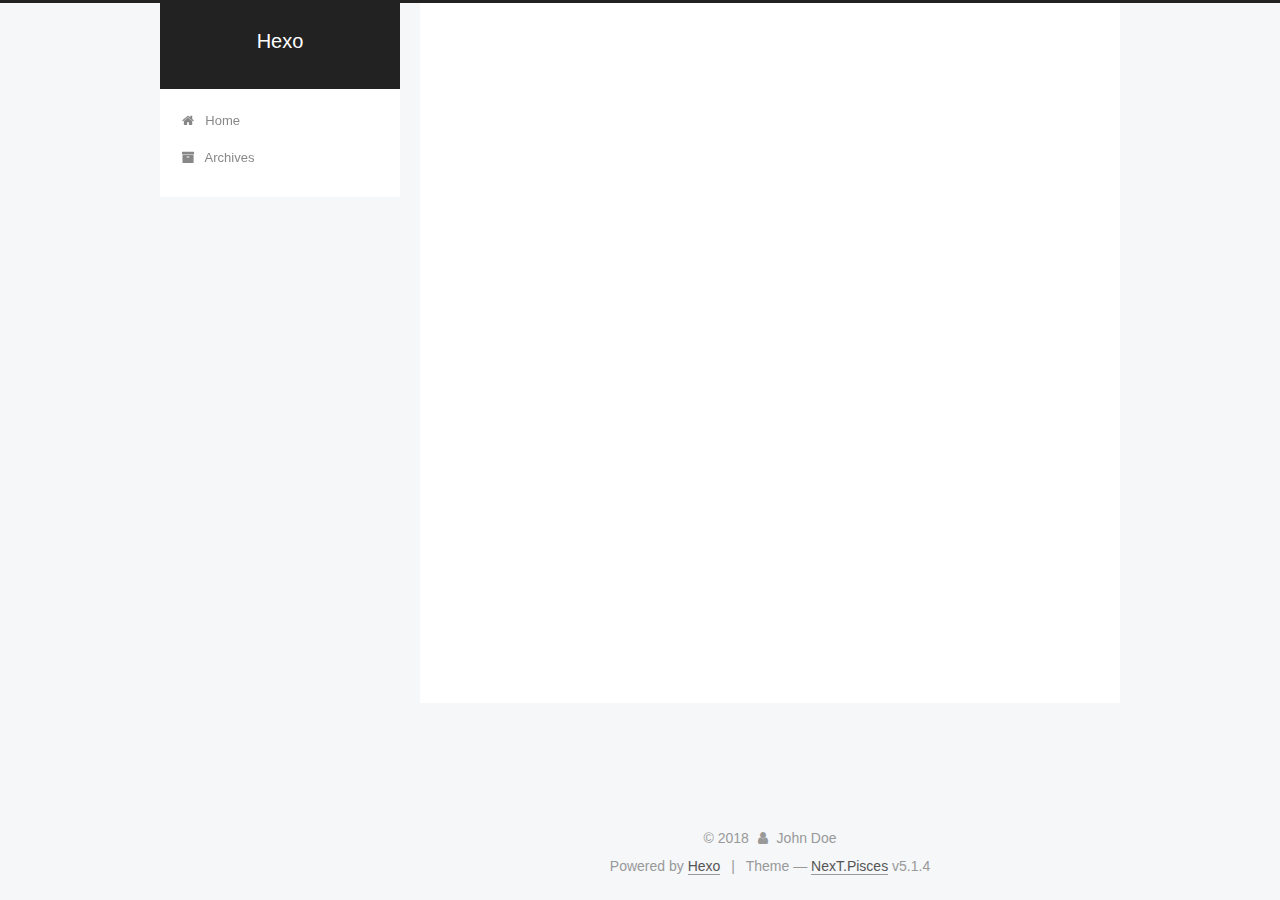
==== commit 6d6819df: "Site updated: 2018-10-16 17:12:29" ====
--- a/archives/index.html
+++ b/archives/index.html
@@ -5,7 +5,7 @@
   
 
 
-<html class="theme-next muse use-motion" lang="">
+<html class="theme-next pisces use-motion" lang="">
 <head>
   <meta charset="UTF-8"/>
 <meta http-equiv="X-UA-Compatible" content="IE=edge" />
@@ -93,7 +93,7 @@
   var NexT = window.NexT || {};
   var CONFIG = {
     root: '/',
-    scheme: 'Muse',
+    scheme: 'Pisces',
     version: '5.1.4',
     sidebar: {"position":"left","display":"post","offset":12,"b2t":false,"scrollpercent":false,"onmobile":false},
     fancybox: true,
@@ -421,7 +421,7 @@
 
 
 
-  <div class="theme-info">Theme &mdash; <a class="theme-link" target="_blank" href="https://github.com/iissnan/hexo-theme-next">NexT.Muse</a> v5.1.4</div>
+  <div class="theme-info">Theme &mdash; <a class="theme-link" target="_blank" href="https://github.com/iissnan/hexo-theme-next">NexT.Pisces</a> v5.1.4</div>
 
 
 
@@ -521,6 +521,13 @@
   
   
 
+
+  <script type="text/javascript" src="/js/src/affix.js?v=5.1.4"></script>
+
+  <script type="text/javascript" src="/js/src/schemes/pisces.js?v=5.1.4"></script>
+
+
+
   
 
   
--- a/css/main.css
+++ b/css/main.css
@@ -189,7 +189,7 @@
   font-size: 14px;
   line-height: 2;
   color: #555;
-  background: #fff;
+  background: #f5f7f9;
 }
 @media (max-width: 767px) {
   body {
@@ -653,8 +653,8 @@
 @media (min-width: 992px) {
   .full-image.full-image.full-image.full-image {
     max-width: none;
-    width: 110%;
-    margin: 25px -5%;
+    width: 118%;
+    margin: 0 -9%;
   }
 }
 .blockquote-center,
@@ -940,11 +940,11 @@
   display: inline-block;
   padding: 0 20px;
   font-size: 14px;
-  color: #fff;
-  background: #222;
-  border: 2px solid #222;
+  color: #555;
+  background: #fff;
+  border: 2px solid #555;
   text-decoration: none;
-  border-radius: 0;
+  border-radius: 2px;
   transition-property: background-color;
   transition-duration: 0.2s;
   transition-timing-function: ease-in-out;
@@ -953,8 +953,8 @@
 }
 .btn:hover {
   border-color: #222;
-  color: #222;
-  background: #fff;
+  color: #fff;
+  background: #222;
 }
 .btn +.btn {
   margin: 0 0 8px 8px;
@@ -1066,7 +1066,7 @@
   width: 24px;
   background: #222;
   font-size: 12px;
-  opacity: 1;
+  opacity: 0.6;
   color: #fff;
   cursor: pointer;
   text-align: center;
@@ -1087,7 +1087,7 @@
   }
 }
 .back-to-top.back-to-top-on {
-  bottom: 19px;
+  bottom: 30px;
 }
 .header {
   background: transparent;
@@ -1136,7 +1136,7 @@
 .site-subtitle {
   margin-top: 10px;
   font-size: 13px;
-  color: #999;
+  color: #ddd;
 }
 .use-motion .brand {
   opacity: 0;
@@ -1209,7 +1209,8 @@
   transition-timing-function: ease-in-out;
   transition-delay: 0s;
 }
-.menu .menu-item a:hover {
+.menu .menu-item a:hover,
+.menu-item-active a {
   border-bottom-color: #222;
 }
 .menu .menu-item .fa {
@@ -1738,20 +1739,20 @@
   display: block;
   margin: 0 auto;
   padding: 2px;
-  max-width: 96px;
+  max-width: 120px;
   height: auto;
-  border: 2px solid #333;
+  border: 1px solid #eee;
 }
 .site-author-name {
-  margin: 5px 0 0;
+  margin: 0;
   text-align: center;
-  color: #f5f5f5;
-  font-weight: normal;
+  color: #222;
+  font-weight: 600;
 }
 .site-description {
-  margin-top: 5px;
+  margin-top: 0;
   text-align: center;
-  font-size: 14px;
+  font-size: 13px;
   color: #999;
 }
 .site-state {
@@ -1763,7 +1764,7 @@
 .site-state-item {
   display: inline-block;
   padding: 0 15px;
-  border-left: 1px solid #333;
+  border-left: 1px solid #eee;
 }
 .site-state-item:first-child {
   border-left: none;
@@ -1776,11 +1777,11 @@
   text-align: center;
   color: inherit;
   font-weight: 600;
-  font-size: 18px;
+  font-size: 16px;
 }
 .site-state-item-name {
   font-size: 13px;
-  color: inherit;
+  color: #999;
 }
 .feed-link {
   margin-top: 20px;
@@ -1822,7 +1823,7 @@
   width: 4px;
   height: 4px;
   border-radius: 50%;
-  background: #9382a4;
+  background: #716a9f;
 }
 .links-of-blogroll {
   font-size: 13px;
@@ -1860,7 +1861,7 @@
   color: #555;
 }
 .sidebar-nav li:hover {
-  color: #f5f5f5;
+  color: #fc6423;
 }
 .page-post-detail .sidebar-nav-toc {
   padding: 0 5px;
@@ -1869,11 +1870,11 @@
   margin-left: 10px;
 }
 .sidebar-nav .sidebar-nav-active {
-  color: #87daff;
-  border-bottom-color: #87daff;
+  color: #fc6423;
+  border-bottom-color: #fc6423;
 }
 .sidebar-nav .sidebar-nav-active:hover {
-  color: #87daff;
+  color: #fc6423;
 }
 .sidebar-panel {
   display: none;
@@ -1906,12 +1907,12 @@
   transition-timing-function: ease-in-out;
   transition-delay: 0s;
   transition-property: all;
-  color: #999;
-  border-bottom-color: #555;
+  color: #666;
+  border-bottom-color: #ccc;
 }
 .post-toc ol a:hover {
-  color: #ccc;
-  border-bottom-color: #ccc;
+  color: #000;
+  border-bottom-color: #000;
 }
 .post-toc .nav-item {
   overflow: hidden;
@@ -1933,14 +1934,14 @@
   display: block;
 }
 .post-toc .nav .active > a {
-  color: #87daff;
-  border-bottom-color: #87daff;
+  color: #fc6423;
+  border-bottom-color: #fc6423;
 }
 .post-toc .nav .active-current > a {
-  color: #87daff;
+  color: #fc6423;
 }
 .post-toc .nav .active-current > a:hover {
-  color: #87daff;
+  color: #fc6423;
 }
 .footer {
   font-size: 14px;
@@ -2345,6 +2346,16 @@
   transform: translate(-50%, -50%);
   color: #ccc;
 }
+@media (min-width: 768px) and (max-width: 991px) {
+  .busuanzi-count {
+    width: auto;
+  }
+}
+@media (max-width: 767px) {
+  .busuanzi-count {
+    width: auto;
+  }
+}
 .site-uv,
 .site-pv,
 .page-pv {
@@ -2580,83 +2591,403 @@
   }
 }
 .page-post-detail .sidebar-toggle-line {
-  background: #87daff;
+  background: #fc6423;
 }
 .page-post-detail .comments {
   overflow: hidden;
 }
-@media (max-width: 767px) {
-  .header-inner,
-  .container .main-inner,
+.header {
+  position: relative;
+  margin: 0 auto;
+  width: 960px;
+}
+@media (min-width: 768px) and (max-width: 991px) {
+  .header {
+    width: auto;
+  }
+}
+@media (max-width: 767px) {
+  .header {
+    width: auto;
+  }
+}
+.header-inner {
+  position: absolute;
+  top: 0;
+  overflow: hidden;
+  padding: 0;
+  width: 240px;
+  background: #fff;
+  box-shadow: initial;
+  border-radius: initial;
+}
+@media (min-width: 1600px) {
+  .container .header-inner {
+    width: 240px;
+  }
+}
+@media (min-width: 768px) and (max-width: 991px) {
+  .header-inner {
+    position: relative;
+    width: auto;
+    border-radius: initial;
+  }
+}
+@media (max-width: 767px) {
+  .header-inner {
+    position: relative;
+    width: auto;
+    border-radius: initial;
+  }
+}
+.main:before,
+.main:after {
+  content: " ";
+  display: table;
+}
+.main:after {
+  clear: both;
+}
+@media (min-width: 768px) and (max-width: 991px) {
+  .main {
+    padding-bottom: 100px;
+  }
+}
+@media (max-width: 767px) {
+  .main {
+    padding-bottom: 100px;
+  }
+}
+.container .main-inner {
+  width: 960px;
+}
+@media (min-width: 768px) and (max-width: 991px) {
+  .container .main-inner {
+    width: auto;
+  }
+}
+@media (max-width: 767px) {
+  .container .main-inner {
+    width: auto;
+  }
+}
+.content-wrap {
+  float: right;
+  box-sizing: border-box;
+  padding: 40px;
+  width: 700px;
+  background: #fff;
+  min-height: 700px;
+  box-shadow: initial;
+  border-radius: initial;
+}
+@media (min-width: 768px) and (max-width: 991px) {
+  .content-wrap {
+    width: 100%;
+    padding: 20px;
+    border-radius: initial;
+  }
+}
+@media (max-width: 767px) {
+  .content-wrap {
+    width: 100%;
+    padding: 20px;
+    min-height: auto;
+    border-radius: initial;
+  }
+}
+.sidebar {
+  position: static;
+  float: left;
+  margin-top: 300px;
+  width: 240px;
+  background: #f5f7f9;
+  box-shadow: none;
+}
+@media (min-width: 768px) and (max-width: 991px) {
+  .sidebar {
+    display: none;
+  }
+}
+@media (max-width: 767px) {
+  .sidebar {
+    display: none;
+  }
+}
+.sidebar-toggle {
+  display: none;
+}
+.footer-inner {
+  width: 960px;
+  padding-left: 260px;
+}
+@media (min-width: 768px) and (max-width: 991px) {
   .footer-inner {
     width: auto;
-  }
-}
-embed {
-  display: block;
-  margin: 0px auto 25px auto;
-}
-.custom-logo .site-meta-headline {
-  text-align: center;
-}
-.custom-logo .brand {
+    padding-left: 0 !important;
+    padding-right: 0 !important;
+  }
+}
+@media (max-width: 767px) {
+  .footer-inner {
+    width: auto;
+    padding-left: 0 !important;
+    padding-right: 0 !important;
+  }
+}
+.sidebar-position-right .header-inner {
+  right: 0;
+}
+.sidebar-position-right .content-wrap {
+  float: left;
+}
+.sidebar-position-right .sidebar {
+  float: right;
+}
+.sidebar-position-right .footer-inner {
+  padding-left: 0;
+  padding-right: 260px;
+}
+.site-brand-wrapper {
+  position: relative;
+}
+.site-meta {
+  padding: 20px 0;
+  color: #fff;
+  background: #222;
+}
+@media (min-width: 768px) and (max-width: 991px) {
+  .site-meta {
+    box-shadow: 0 0 16px rgba(0,0,0,0.5);
+  }
+}
+@media (max-width: 767px) {
+  .site-meta {
+    box-shadow: 0 0 16px rgba(0,0,0,0.5);
+  }
+}
+.brand {
+  padding: 0;
   background: none;
 }
-.custom-logo .site-title {
-  margin: 10px auto 0;
-  font-size: 24px;
-  color: #222;
-}
-.custom-logo .site-title a {
-  border: none;
-}
-.custom-logo-image {
-  margin: 0 auto;
-  padding: 5px;
-  max-width: 150px;
-  background: #fff;
-}
-@media (max-width: 767px) {
-  .site-nav {
-    position: absolute;
-    left: 0;
-    top: 52px;
-    margin: 0;
-    width: 100%;
-    padding: 0;
-    background: #fff;
-    border-bottom: 1px solid #ddd;
-    z-index: 1030;
-  }
-}
-@media (max-width: 767px) {
-  .menu {
-    text-align: left;
-  }
-}
-@media (max-width: 767px) {
-  .menu .menu-item {
-    display: block;
-    margin: 0 10px;
-    vertical-align: top;
-  }
-}
-@media (max-width: 767px) {
-  .menu .menu-item br {
-    display: none;
-  }
-}
-@media (max-width: 767px) {
-  .menu .menu-item a {
-    padding: 5px 10px;
-  }
-}
-.menu .menu-item .fa {
-  margin-right: 0;
+.brand:hover {
+  color: #fff;
+}
+.site-subtitle {
+  margin: 10px 10px 0;
+  font-weight: initial;
 }
 .site-search form {
   display: none;
 }
+.site-nav {
+  border-top: none;
+}
+@media (min-width: 768px) and (max-width: 991px) {
+  .site-nav {
+    display: none !important;
+  }
+}
+@media (min-width: 768px) and (max-width: 991px) {
+  .site-nav-on {
+    display: block !important;
+  }
+}
+.menu .menu-item {
+  display: block;
+  margin: 0;
+}
+.menu .menu-item a {
+  position: relative;
+  box-sizing: border-box;
+  padding: 5px 20px;
+  text-align: left;
+  line-height: inherit;
+  transition-property: background-color;
+  transition-duration: 0.2s;
+  transition-timing-function: ease-in-out;
+  transition-delay: 0s;
+}
+.menu .menu-item a:hover,
+.menu-item-active a {
+  background: #f9f9f9;
+  border-bottom-color: #fff;
+}
+.menu .menu-item br {
+  display: none;
+}
+.menu-item-active a:after {
+  content: " ";
+  position: absolute;
+  top: 50%;
+  margin-top: -3px;
+  right: 15px;
+  width: 6px;
+  height: 6px;
+  border-radius: 50%;
+  background-color: #bbb;
+}
+.btn-bar {
+  background-color: #fff;
+}
+.site-nav-toggle {
+  left: 20px;
+  top: 50%;
+  -webkit-transform: translateY(-50%);
+  -webkit-transform: translateY(-50%);
+  -moz-transform: translateY(-50%);
+  -ms-transform: translateY(-50%);
+  -o-transform: translateY(-50%);
+  transform: translateY(-50%);
+}
+@media (min-width: 768px) and (max-width: 991px) {
+  .site-nav-toggle {
+    display: block;
+  }
+}
+.use-motion .sidebar .motion-element {
+  opacity: 1;
+}
+.sidebar {
+  margin-left: -100%;
+  right: auto;
+  bottom: auto;
+  -webkit-transform: none;
+}
+.sidebar-inner {
+  box-sizing: border-box;
+  width: 240px;
+  color: #555;
+  background: #fff;
+  box-shadow: initial;
+  border-radius: initial;
+  opacity: 0;
+}
+.sidebar-inner.affix {
+  position: fixed;
+  top: 12px;
+}
+.sidebar-inner.affix-bottom {
+  position: absolute;
+}
+.site-overview {
+  text-align: left;
+}
+.site-author:before,
+.site-author:after {
+  content: " ";
+  display: table;
+}
+.site-author:after {
+  clear: both;
+}
+.sidebar a {
+  color: #555;
+}
+.sidebar a:hover {
+  color: #222;
+}
+.site-state-item {
+  padding: 0 10px;
+}
+.links-of-author-item a:before {
+  display: none;
+}
+.links-of-author-item a {
+  border-bottom: none;
+  text-decoration: underline;
+}
+.feed-link {
+  border-top: 1px dotted #ccc;
+  border-bottom: 1px dotted #ccc;
+  text-align: center;
+}
+.feed-link a {
+  display: block;
+  color: #fc6423;
+  border: none;
+}
+.feed-link a:hover {
+  background: none;
+  color: #e34603;
+}
+.feed-link a:hover i {
+  color: #e34603;
+}
+.links-of-author {
+  display: flex;
+  flex-wrap: wrap;
+  justify-content: center;
+}
+.links-of-author-item {
+  margin: 5px 0 0;
+  width: 50%;
+}
+.links-of-author-item a {
+  max-width: 216px;
+  box-sizing: border-box;
+  display: inline-block;
+  margin-right: 0;
+  margin-bottom: 0;
+  padding: 0 5px;
+  overflow: hidden;
+  white-space: nowrap;
+  text-overflow: ellipsis;
+}
+.links-of-author-item a {
+  display: block;
+  text-decoration: none;
+}
+.links-of-author-item a:hover {
+  border-radius: 4px;
+  background: #eee;
+}
+.links-of-author-item .fa {
+  margin-right: 2px;
+  font-size: 16px;
+}
+.links-of-author-item .fa-globe {
+  font-size: 15px;
+}
+.links-of-blogroll {
+  text-align: center;
+  margin-top: 20px;
+  padding: 3px 0 0;
+  border-top: 1px dotted #ccc;
+}
+.links-of-blogroll-title {
+  margin-top: 0;
+}
+.links-of-blogroll-item {
+  padding: 0;
+}
+.links-of-blogroll-inline:before,
+.links-of-blogroll-inline:after {
+  content: " ";
+  display: table;
+}
+.links-of-blogroll-inline:after {
+  clear: both;
+}
 .links-of-blogroll-inline .links-of-blogroll-item {
-  display: inline-block;
-}
+  margin: 5px 0 0;
+  width: 50%;
+  display: inline-block;
+  width: unset;
+}
+.links-of-blogroll-inline .links-of-blogroll-item a {
+  max-width: 216px;
+  box-sizing: border-box;
+  display: inline-block;
+  margin-right: 0;
+  margin-bottom: 0;
+  padding: 0 5px;
+  overflow: hidden;
+  white-space: nowrap;
+  text-overflow: ellipsis;
+}
+@media (max-width: 767px) {
+  .post-body {
+    text-align: justify;
+  }
+}
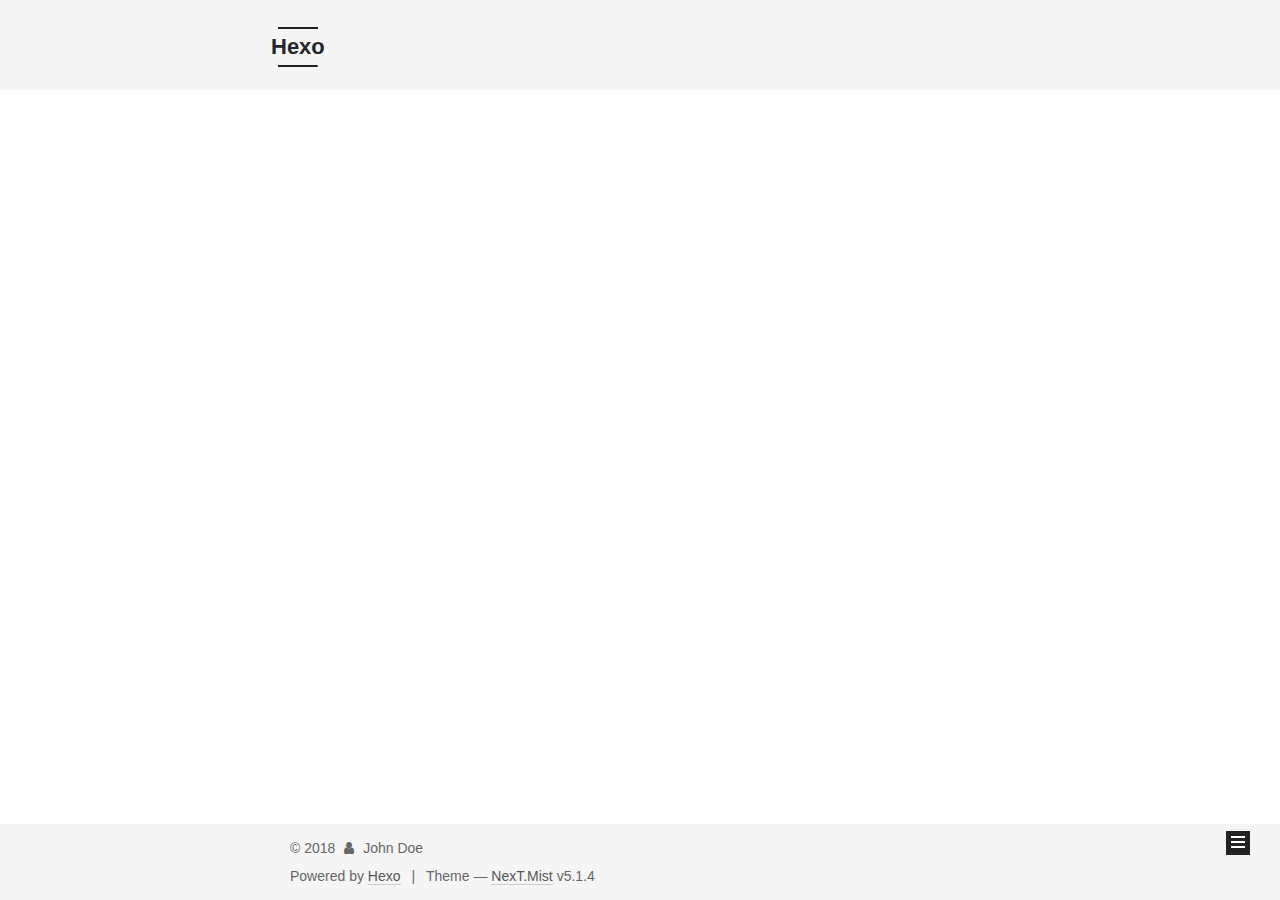
==== commit f726a583: "Site updated: 2018-10-16 17:13:44" ====
--- a/archives/index.html
+++ b/archives/index.html
@@ -5,7 +5,7 @@
   
 
 
-<html class="theme-next pisces use-motion" lang="">
+<html class="theme-next mist use-motion" lang="">
 <head>
   <meta charset="UTF-8"/>
 <meta http-equiv="X-UA-Compatible" content="IE=edge" />
@@ -93,7 +93,7 @@
   var NexT = window.NexT || {};
   var CONFIG = {
     root: '/',
-    scheme: 'Pisces',
+    scheme: 'Mist',
     version: '5.1.4',
     sidebar: {"position":"left","display":"post","offset":12,"b2t":false,"scrollpercent":false,"onmobile":false},
     fancybox: true,
@@ -421,7 +421,7 @@
 
 
 
-  <div class="theme-info">Theme &mdash; <a class="theme-link" target="_blank" href="https://github.com/iissnan/hexo-theme-next">NexT.Pisces</a> v5.1.4</div>
+  <div class="theme-info">Theme &mdash; <a class="theme-link" target="_blank" href="https://github.com/iissnan/hexo-theme-next">NexT.Mist</a> v5.1.4</div>
 
 
 
@@ -521,13 +521,6 @@
   
   
 
-
-  <script type="text/javascript" src="/js/src/affix.js?v=5.1.4"></script>
-
-  <script type="text/javascript" src="/js/src/schemes/pisces.js?v=5.1.4"></script>
-
-
-
   
 
   
--- a/css/main.css
+++ b/css/main.css
@@ -189,7 +189,7 @@
   font-size: 14px;
   line-height: 2;
   color: #555;
-  background: #f5f7f9;
+  background: #fff;
 }
 @media (max-width: 767px) {
   body {
@@ -226,51 +226,51 @@
   margin: 20px 0 15px;
 }
 h1 {
+  font-size: 24px;
+}
+@media (max-width: 767px) {
+  h1 {
+    font-size: 20px;
+  }
+}
+h2 {
   font-size: 22px;
 }
 @media (max-width: 767px) {
-  h1 {
+  h2 {
     font-size: 18px;
   }
 }
-h2 {
+h3 {
   font-size: 20px;
 }
 @media (max-width: 767px) {
-  h2 {
+  h3 {
     font-size: 16px;
   }
 }
-h3 {
+h4 {
   font-size: 18px;
 }
 @media (max-width: 767px) {
-  h3 {
+  h4 {
     font-size: 14px;
   }
 }
-h4 {
+h5 {
   font-size: 16px;
 }
 @media (max-width: 767px) {
-  h4 {
+  h5 {
     font-size: 12px;
   }
 }
-h5 {
+h6 {
   font-size: 14px;
 }
 @media (max-width: 767px) {
-  h5 {
+  h6 {
     font-size: 10px;
-  }
-}
-h6 {
-  font-size: 12px;
-}
-@media (max-width: 767px) {
-  h6 {
-    font-size: 8px;
   }
 }
 p {
@@ -653,8 +653,8 @@
 @media (min-width: 992px) {
   .full-image.full-image.full-image.full-image {
     max-width: none;
-    width: 118%;
-    margin: 0 -9%;
+    width: 110%;
+    margin: 25px -5%;
   }
 }
 .blockquote-center,
@@ -941,10 +941,10 @@
   padding: 0 20px;
   font-size: 14px;
   color: #555;
-  background: #fff;
-  border: 2px solid #555;
+  background: transparent;
+  border: 2px solid #222;
   text-decoration: none;
-  border-radius: 2px;
+  border-radius: 0;
   transition-property: background-color;
   transition-duration: 0.2s;
   transition-timing-function: ease-in-out;
@@ -953,8 +953,8 @@
 }
 .btn:hover {
   border-color: #222;
-  color: #fff;
-  background: #222;
+  color: #222;
+  background: #fff;
 }
 .btn +.btn {
   margin: 0 0 8px 8px;
@@ -1066,7 +1066,7 @@
   width: 24px;
   background: #222;
   font-size: 12px;
-  opacity: 0.6;
+  opacity: 1;
   color: #fff;
   cursor: pointer;
   text-align: center;
@@ -1087,7 +1087,7 @@
   }
 }
 .back-to-top.back-to-top-on {
-  bottom: 30px;
+  bottom: 19px;
 }
 .header {
   background: transparent;
@@ -1101,7 +1101,7 @@
 }
 .site-meta {
   margin: 0;
-  text-align: center;
+  text-align: left;
 }
 @media (max-width: 767px) {
   .site-meta {
@@ -1112,12 +1112,12 @@
   position: relative;
   display: inline-block;
   padding: 0 40px;
-  color: #fff;
+  color: #222;
   background: #222;
   border-bottom: none;
 }
 .brand:hover {
-  color: #fff;
+  color: #222;
 }
 .logo {
   display: inline-block;
@@ -1136,7 +1136,7 @@
 .site-subtitle {
   margin-top: 10px;
   font-size: 13px;
-  color: #ddd;
+  color: #999;
 }
 .use-motion .brand {
   opacity: 0;
@@ -1209,8 +1209,7 @@
   transition-timing-function: ease-in-out;
   transition-delay: 0s;
 }
-.menu .menu-item a:hover,
-.menu-item-active a {
+.menu .menu-item a:hover {
   border-bottom-color: #222;
 }
 .menu .menu-item .fa {
@@ -1349,7 +1348,7 @@
 .posts-collapse {
   position: relative;
   z-index: 1010;
-  margin-left: 55px;
+  margin-left: 0;
 }
 .posts-collapse::after {
   content: " ";
@@ -1739,20 +1738,20 @@
   display: block;
   margin: 0 auto;
   padding: 2px;
-  max-width: 120px;
+  max-width: 96px;
   height: auto;
-  border: 1px solid #eee;
+  border: 2px solid #333;
 }
 .site-author-name {
-  margin: 0;
+  margin: 5px 0 0;
   text-align: center;
-  color: #222;
-  font-weight: 600;
+  color: #f5f5f5;
+  font-weight: normal;
 }
 .site-description {
-  margin-top: 0;
+  margin-top: 5px;
   text-align: center;
-  font-size: 13px;
+  font-size: 14px;
   color: #999;
 }
 .site-state {
@@ -1764,7 +1763,7 @@
 .site-state-item {
   display: inline-block;
   padding: 0 15px;
-  border-left: 1px solid #eee;
+  border-left: 1px solid #333;
 }
 .site-state-item:first-child {
   border-left: none;
@@ -1777,11 +1776,11 @@
   text-align: center;
   color: inherit;
   font-weight: 600;
-  font-size: 16px;
+  font-size: 18px;
 }
 .site-state-item-name {
   font-size: 13px;
-  color: #999;
+  color: inherit;
 }
 .feed-link {
   margin-top: 20px;
@@ -1823,7 +1822,7 @@
   width: 4px;
   height: 4px;
   border-radius: 50%;
-  background: #716a9f;
+  background: #69fffc;
 }
 .links-of-blogroll {
   font-size: 13px;
@@ -1861,7 +1860,7 @@
   color: #555;
 }
 .sidebar-nav li:hover {
-  color: #fc6423;
+  color: #f5f5f5;
 }
 .page-post-detail .sidebar-nav-toc {
   padding: 0 5px;
@@ -1870,11 +1869,11 @@
   margin-left: 10px;
 }
 .sidebar-nav .sidebar-nav-active {
-  color: #fc6423;
-  border-bottom-color: #fc6423;
+  color: #87daff;
+  border-bottom-color: #87daff;
 }
 .sidebar-nav .sidebar-nav-active:hover {
-  color: #fc6423;
+  color: #87daff;
 }
 .sidebar-panel {
   display: none;
@@ -1907,12 +1906,12 @@
   transition-timing-function: ease-in-out;
   transition-delay: 0s;
   transition-property: all;
-  color: #666;
+  color: #999;
+  border-bottom-color: #555;
+}
+.post-toc ol a:hover {
+  color: #ccc;
   border-bottom-color: #ccc;
-}
-.post-toc ol a:hover {
-  color: #000;
-  border-bottom-color: #000;
 }
 .post-toc .nav-item {
   overflow: hidden;
@@ -1934,14 +1933,14 @@
   display: block;
 }
 .post-toc .nav .active > a {
-  color: #fc6423;
-  border-bottom-color: #fc6423;
+  color: #87daff;
+  border-bottom-color: #87daff;
 }
 .post-toc .nav .active-current > a {
-  color: #fc6423;
+  color: #87daff;
 }
 .post-toc .nav .active-current > a:hover {
-  color: #fc6423;
+  color: #87daff;
 }
 .footer {
   font-size: 14px;
@@ -2346,16 +2345,6 @@
   transform: translate(-50%, -50%);
   color: #ccc;
 }
-@media (min-width: 768px) and (max-width: 991px) {
-  .busuanzi-count {
-    width: auto;
-  }
-}
-@media (max-width: 767px) {
-  .busuanzi-count {
-    width: auto;
-  }
-}
 .site-uv,
 .site-pv,
 .page-pv {
@@ -2591,403 +2580,327 @@
   }
 }
 .page-post-detail .sidebar-toggle-line {
-  background: #fc6423;
+  background: #87daff;
 }
 .page-post-detail .comments {
   overflow: hidden;
 }
+h1,
+h2,
+h3,
+h4,
+h5,
+h6 {
+  margin: 20px 0 10px;
+}
+p {
+  margin: 0 0 25px 0;
+}
+a {
+  border-bottom-color: #ccc;
+}
+hr {
+  margin: 20px 0;
+  height: 2px;
+}
+.main-inner {
+  margin-top: 80px;
+}
 .header {
-  position: relative;
-  margin: 0 auto;
-  width: 960px;
-}
-@media (min-width: 768px) and (max-width: 991px) {
-  .header {
-    width: auto;
-  }
-}
-@media (max-width: 767px) {
-  .header {
-    width: auto;
-  }
+  background: #f5f5f5;
 }
 .header-inner {
-  position: absolute;
-  top: 0;
-  overflow: hidden;
-  padding: 0;
-  width: 240px;
-  background: #fff;
-  box-shadow: initial;
-  border-radius: initial;
-}
-@media (min-width: 1600px) {
-  .container .header-inner {
-    width: 240px;
-  }
-}
-@media (min-width: 768px) and (max-width: 991px) {
-  .header-inner {
-    position: relative;
-    width: auto;
-    border-radius: initial;
-  }
-}
-@media (max-width: 767px) {
-  .header-inner {
-    position: relative;
-    width: auto;
-    border-radius: initial;
-  }
-}
-.main:before,
-.main:after {
+  padding: 25px 0 20px;
+}
+.header-inner:before,
+.header-inner:after {
   content: " ";
   display: table;
 }
-.main:after {
+.header-inner:after {
   clear: both;
 }
-@media (min-width: 768px) and (max-width: 991px) {
-  .main {
-    padding-bottom: 100px;
-  }
-}
-@media (max-width: 767px) {
-  .main {
-    padding-bottom: 100px;
-  }
-}
-.container .main-inner {
-  width: 960px;
-}
-@media (min-width: 768px) and (max-width: 991px) {
+@media (max-width: 767px) {
+  .header-inner {
+    width: auto;
+    margin-bottom: 50px;
+    padding: 10px;
+  }
+}
+.site-meta {
+  float: left;
+  margin-left: -20px;
+  line-height: normal;
+}
+@media (max-width: 767px) {
+  .site-meta {
+    margin-left: 10px;
+  }
+}
+.site-meta .brand {
+  padding: 2px 1px;
+  background: none;
+}
+@media (max-width: 767px) {
+  .site-meta .brand {
+    display: block;
+  }
+}
+.site-meta .logo {
+  display: none;
+}
+.site-meta .site-title {
+  font-size: 22px;
+  font-weight: bolder;
+}
+@media (max-width: 767px) {
+  .site-meta .site-title {
+    line-height: 34px;
+  }
+}
+.logo-line-before,
+.logo-line-after {
+  display: block;
+  overflow: hidden;
+  margin: 0 auto;
+  width: 75%;
+}
+@media (max-width: 767px) {
+  .logo-line-before,
+  .logo-line-after {
+    display: none;
+  }
+}
+.logo-line-before i,
+.logo-line-after i {
+  position: relative;
+  display: block;
+  height: 2px;
+  background: #222;
+}
+@media (max-width: 767px) {
+  .logo-line-before i,
+  .logo-line-after i {
+    height: 3px;
+  }
+}
+.use-motion .logo-line-before i {
+  left: -100%;
+}
+.use-motion .logo-line-after i {
+  right: -100%;
+}
+.site-subtitle {
+  display: none;
+}
+.site-nav-toggle {
+  position: static;
+  float: right;
+}
+.menu {
+  float: right;
+  margin: 8px 0 0 0;
+}
+@media (max-width: 767px) {
+  .menu {
+    margin: 20px 0 0 0;
+    padding: 0;
+  }
+}
+.menu br {
+  display: none;
+}
+.menu .menu-item {
+  margin: 0;
+}
+@media (max-width: 767px) {
+  .menu .menu-item {
+    display: block;
+  }
+}
+.menu .menu-item a {
+  padding: 0 10px;
+  background: none;
+  border: none;
+  border-radius: 2px;
+  transition-property: background;
+}
+@media (max-width: 767px) {
+  .menu .menu-item a {
+    text-align: left;
+  }
+}
+.menu .menu-item a:hover {
+  background: #e1e1e1;
+}
+.menu a::before {
+  display: none;
+}
+@media (max-width: 767px) {
+  .menu a::before {
+    display: block;
+  }
+}
+@media (max-width: 767px) {
+  .menu {
+    float: none;
+  }
+}
+.site-search form {
+  display: none;
+}
+.posts-expand {
+  padding-top: 0;
+}
+.posts-expand .post-title,
+.posts-expand .post-meta {
+  text-align: left;
+}
+@media (max-width: 767px) {
+  .posts-expand .post-title,
+  .posts-expand .post-meta {
+    text-align: center;
+  }
+}
+.posts-expand .post-eof {
+  display: none;
+}
+.posts-expand .post {
+  margin-top: 120px;
+}
+.posts-expand .post:first-child {
+  margin-top: 0;
+}
+.posts-expand .post-meta {
+  margin-top: 5px;
+  margin-bottom: 20px;
+}
+.posts-expand .post-title {
+  position: relative;
+  font-size: 26px;
+  font-weight: 400;
+}
+@media (max-width: 767px) {
+  .posts-expand .post-title {
+    font-size: 22px;
+  }
+}
+@media (min-width: 1600px) {
+  .posts-expand .post-title {
+    font-size: 26px;
+  }
+}
+.posts-expand .post-title:hover:before {
+  background: #222;
+}
+@media (max-width: 767px) {
+  .posts-expand .post-body {
+    font-size: 12px;
+  }
+}
+.posts-expand .post-body img {
+  margin: 0;
+}
+.posts-expand .post-tags {
+  text-align: left;
+}
+.posts-expand .post-tags a {
+  padding: 1px 5px;
+  background: #f5f5f5;
+  border-bottom: none;
+}
+.posts-expand .post-tags a:hover {
+  background: #ccc;
+}
+.posts-expand .post-nav {
+  margin-top: 40px;
+}
+.post-button {
+  margin-top: 20px;
+  text-align: left;
+}
+.post-button a {
+  padding: 0;
+  font-size: 14px;
+  background: none;
+  border: none;
+  border-bottom: 2px solid #666;
+  transition-property: border;
+}
+@media (max-width: 767px) {
+  .post-button a {
+    font-size: 12px;
+  }
+}
+@media (min-width: 1600px) {
+  .post-button a {
+    font-size: 16px;
+  }
+}
+.post-button a:hover {
+  border-bottom-color: #222;
+}
+.links-of-blogroll-inline .links-of-blogroll-item {
+  display: inline-block;
+}
+.btn {
+  padding: 0 10px;
+  border-width: 2px;
+  border-radius: 0;
+}
+.headband {
+  display: none;
+}
+.site-search {
+  position: relative;
+  float: right;
+  margin-top: 5px;
+  padding-top: 3px;
+}
+@media (max-width: 767px) {
+  .site-search {
+    float: none;
+    padding: 0 10px;
+  }
+}
+@media (max-width: 767px) {
   .container .main-inner {
     width: auto;
   }
 }
-@media (max-width: 767px) {
-  .container .main-inner {
-    width: auto;
-  }
-}
-.content-wrap {
-  float: right;
-  box-sizing: border-box;
-  padding: 40px;
-  width: 700px;
-  background: #fff;
-  min-height: 700px;
-  box-shadow: initial;
-  border-radius: initial;
-}
-@media (min-width: 768px) and (max-width: 991px) {
-  .content-wrap {
-    width: 100%;
-    padding: 20px;
-    border-radius: initial;
-  }
-}
-@media (max-width: 767px) {
-  .content-wrap {
-    width: 100%;
-    padding: 20px;
-    min-height: auto;
-    border-radius: initial;
-  }
-}
-.sidebar {
-  position: static;
-  float: left;
-  margin-top: 300px;
-  width: 240px;
-  background: #f5f7f9;
-  box-shadow: none;
-}
-@media (min-width: 768px) and (max-width: 991px) {
-  .sidebar {
-    display: none;
-  }
-}
-@media (max-width: 767px) {
-  .sidebar {
-    display: none;
-  }
-}
-.sidebar-toggle {
+.page-post-detail .post-title,
+.page-post-detail .post-meta {
+  text-align: center;
+}
+.page-post-detail .post-title:before {
   display: none;
 }
+.page-post-detail .post-meta {
+  margin-bottom: 60px;
+}
+.pagination {
+  margin: 120px 0 0;
+  text-align: left;
+}
+@media (max-width: 767px) {
+  .pagination {
+    margin: 80px 10px 0;
+    text-align: center;
+  }
+}
+.footer {
+  margin-top: 80px;
+  padding: 10px 0;
+  background: #f5f5f5;
+  color: #666;
+}
 .footer-inner {
-  width: 960px;
-  padding-left: 260px;
-}
-@media (min-width: 768px) and (max-width: 991px) {
+  margin: 0 auto;
+  text-align: left;
+}
+@media (max-width: 767px) {
   .footer-inner {
     width: auto;
-    padding-left: 0 !important;
-    padding-right: 0 !important;
-  }
-}
-@media (max-width: 767px) {
-  .footer-inner {
-    width: auto;
-    padding-left: 0 !important;
-    padding-right: 0 !important;
-  }
-}
-.sidebar-position-right .header-inner {
-  right: 0;
-}
-.sidebar-position-right .content-wrap {
-  float: left;
-}
-.sidebar-position-right .sidebar {
-  float: right;
-}
-.sidebar-position-right .footer-inner {
-  padding-left: 0;
-  padding-right: 260px;
-}
-.site-brand-wrapper {
-  position: relative;
-}
-.site-meta {
-  padding: 20px 0;
-  color: #fff;
-  background: #222;
-}
-@media (min-width: 768px) and (max-width: 991px) {
-  .site-meta {
-    box-shadow: 0 0 16px rgba(0,0,0,0.5);
-  }
-}
-@media (max-width: 767px) {
-  .site-meta {
-    box-shadow: 0 0 16px rgba(0,0,0,0.5);
-  }
-}
-.brand {
-  padding: 0;
-  background: none;
-}
-.brand:hover {
-  color: #fff;
-}
-.site-subtitle {
-  margin: 10px 10px 0;
-  font-weight: initial;
-}
-.site-search form {
-  display: none;
-}
-.site-nav {
-  border-top: none;
-}
-@media (min-width: 768px) and (max-width: 991px) {
-  .site-nav {
-    display: none !important;
-  }
-}
-@media (min-width: 768px) and (max-width: 991px) {
-  .site-nav-on {
-    display: block !important;
-  }
-}
-.menu .menu-item {
-  display: block;
-  margin: 0;
-}
-.menu .menu-item a {
-  position: relative;
-  box-sizing: border-box;
-  padding: 5px 20px;
-  text-align: left;
-  line-height: inherit;
-  transition-property: background-color;
-  transition-duration: 0.2s;
-  transition-timing-function: ease-in-out;
-  transition-delay: 0s;
-}
-.menu .menu-item a:hover,
-.menu-item-active a {
-  background: #f9f9f9;
-  border-bottom-color: #fff;
-}
-.menu .menu-item br {
-  display: none;
-}
-.menu-item-active a:after {
-  content: " ";
-  position: absolute;
-  top: 50%;
-  margin-top: -3px;
-  right: 15px;
-  width: 6px;
-  height: 6px;
-  border-radius: 50%;
-  background-color: #bbb;
-}
-.btn-bar {
-  background-color: #fff;
-}
-.site-nav-toggle {
-  left: 20px;
-  top: 50%;
-  -webkit-transform: translateY(-50%);
-  -webkit-transform: translateY(-50%);
-  -moz-transform: translateY(-50%);
-  -ms-transform: translateY(-50%);
-  -o-transform: translateY(-50%);
-  transform: translateY(-50%);
-}
-@media (min-width: 768px) and (max-width: 991px) {
-  .site-nav-toggle {
-    display: block;
-  }
-}
-.use-motion .sidebar .motion-element {
-  opacity: 1;
-}
-.sidebar {
-  margin-left: -100%;
-  right: auto;
-  bottom: auto;
-  -webkit-transform: none;
-}
-.sidebar-inner {
-  box-sizing: border-box;
-  width: 240px;
-  color: #555;
-  background: #fff;
-  box-shadow: initial;
-  border-radius: initial;
-  opacity: 0;
-}
-.sidebar-inner.affix {
-  position: fixed;
-  top: 12px;
-}
-.sidebar-inner.affix-bottom {
-  position: absolute;
-}
-.site-overview {
-  text-align: left;
-}
-.site-author:before,
-.site-author:after {
-  content: " ";
-  display: table;
-}
-.site-author:after {
-  clear: both;
-}
-.sidebar a {
-  color: #555;
-}
-.sidebar a:hover {
-  color: #222;
-}
-.site-state-item {
-  padding: 0 10px;
-}
-.links-of-author-item a:before {
-  display: none;
-}
-.links-of-author-item a {
-  border-bottom: none;
-  text-decoration: underline;
-}
-.feed-link {
-  border-top: 1px dotted #ccc;
-  border-bottom: 1px dotted #ccc;
-  text-align: center;
-}
-.feed-link a {
-  display: block;
-  color: #fc6423;
-  border: none;
-}
-.feed-link a:hover {
-  background: none;
-  color: #e34603;
-}
-.feed-link a:hover i {
-  color: #e34603;
-}
-.links-of-author {
-  display: flex;
-  flex-wrap: wrap;
-  justify-content: center;
-}
-.links-of-author-item {
-  margin: 5px 0 0;
-  width: 50%;
-}
-.links-of-author-item a {
-  max-width: 216px;
-  box-sizing: border-box;
-  display: inline-block;
-  margin-right: 0;
-  margin-bottom: 0;
-  padding: 0 5px;
-  overflow: hidden;
-  white-space: nowrap;
-  text-overflow: ellipsis;
-}
-.links-of-author-item a {
-  display: block;
-  text-decoration: none;
-}
-.links-of-author-item a:hover {
-  border-radius: 4px;
-  background: #eee;
-}
-.links-of-author-item .fa {
-  margin-right: 2px;
-  font-size: 16px;
-}
-.links-of-author-item .fa-globe {
-  font-size: 15px;
-}
-.links-of-blogroll {
-  text-align: center;
-  margin-top: 20px;
-  padding: 3px 0 0;
-  border-top: 1px dotted #ccc;
-}
-.links-of-blogroll-title {
-  margin-top: 0;
-}
-.links-of-blogroll-item {
-  padding: 0;
-}
-.links-of-blogroll-inline:before,
-.links-of-blogroll-inline:after {
-  content: " ";
-  display: table;
-}
-.links-of-blogroll-inline:after {
-  clear: both;
-}
-.links-of-blogroll-inline .links-of-blogroll-item {
-  margin: 5px 0 0;
-  width: 50%;
-  display: inline-block;
-  width: unset;
-}
-.links-of-blogroll-inline .links-of-blogroll-item a {
-  max-width: 216px;
-  box-sizing: border-box;
-  display: inline-block;
-  margin-right: 0;
-  margin-bottom: 0;
-  padding: 0 5px;
-  overflow: hidden;
-  white-space: nowrap;
-  text-overflow: ellipsis;
-}
-@media (max-width: 767px) {
-  .post-body {
-    text-align: justify;
-  }
-}
+    text-align: center;
+  }
+}
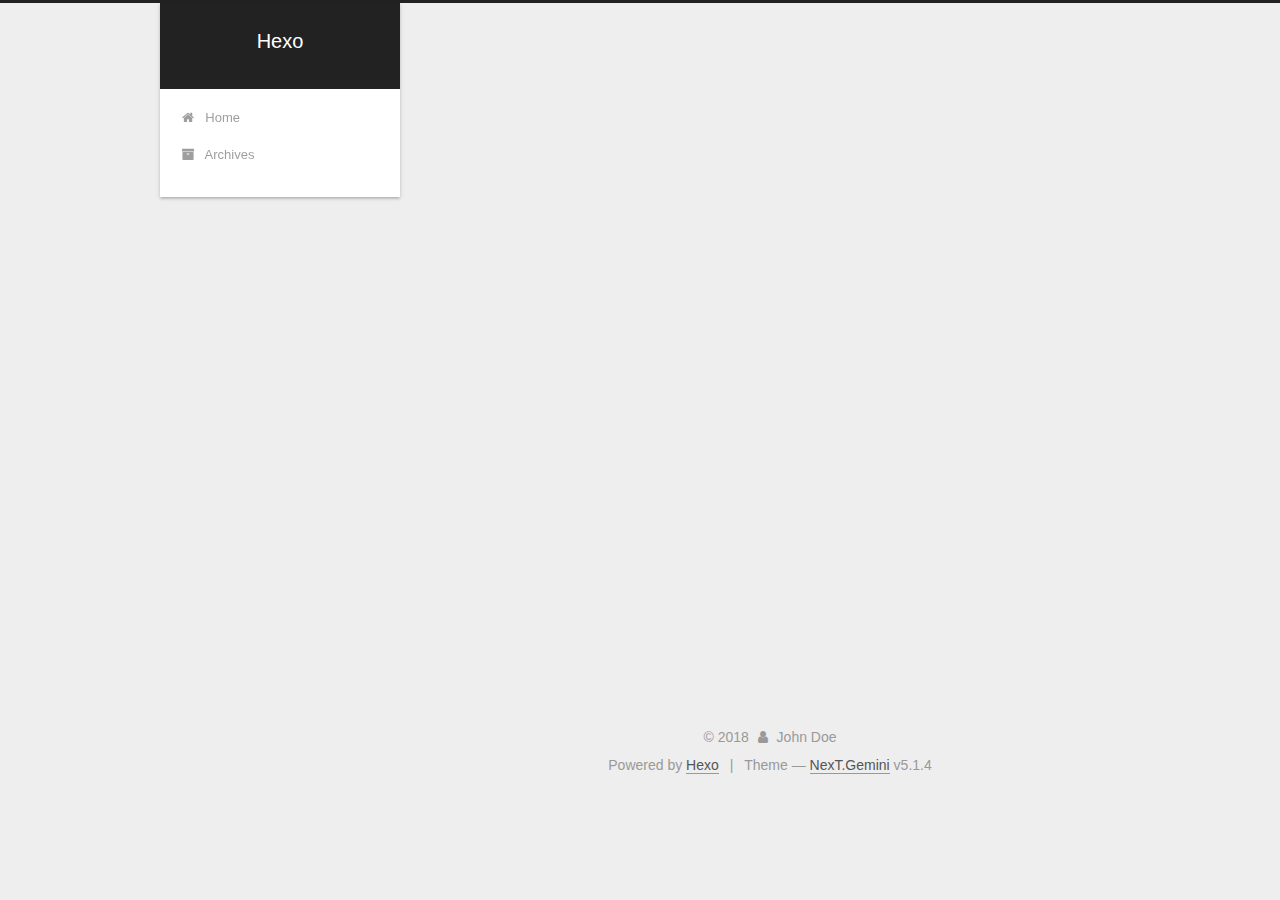
==== commit fdd3c621: "Site updated: 2018-10-16 17:14:30" ====
--- a/archives/index.html
+++ b/archives/index.html
@@ -5,7 +5,7 @@
   
 
 
-<html class="theme-next mist use-motion" lang="">
+<html class="theme-next gemini use-motion" lang="">
 <head>
   <meta charset="UTF-8"/>
 <meta http-equiv="X-UA-Compatible" content="IE=edge" />
@@ -93,7 +93,7 @@
   var NexT = window.NexT || {};
   var CONFIG = {
     root: '/',
-    scheme: 'Mist',
+    scheme: 'Gemini',
     version: '5.1.4',
     sidebar: {"position":"left","display":"post","offset":12,"b2t":false,"scrollpercent":false,"onmobile":false},
     fancybox: true,
@@ -421,7 +421,7 @@
 
 
 
-  <div class="theme-info">Theme &mdash; <a class="theme-link" target="_blank" href="https://github.com/iissnan/hexo-theme-next">NexT.Mist</a> v5.1.4</div>
+  <div class="theme-info">Theme &mdash; <a class="theme-link" target="_blank" href="https://github.com/iissnan/hexo-theme-next">NexT.Gemini</a> v5.1.4</div>
 
 
 
@@ -521,6 +521,13 @@
   
   
 
+
+  <script type="text/javascript" src="/js/src/affix.js?v=5.1.4"></script>
+
+  <script type="text/javascript" src="/js/src/schemes/pisces.js?v=5.1.4"></script>
+
+
+
   
 
   
--- a/css/main.css
+++ b/css/main.css
@@ -189,7 +189,7 @@
   font-size: 14px;
   line-height: 2;
   color: #555;
-  background: #fff;
+  background: #eee;
 }
 @media (max-width: 767px) {
   body {
@@ -226,51 +226,51 @@
   margin: 20px 0 15px;
 }
 h1 {
-  font-size: 24px;
+  font-size: 22px;
 }
 @media (max-width: 767px) {
   h1 {
-    font-size: 20px;
+    font-size: 18px;
   }
 }
 h2 {
-  font-size: 22px;
+  font-size: 20px;
 }
 @media (max-width: 767px) {
   h2 {
-    font-size: 18px;
+    font-size: 16px;
   }
 }
 h3 {
-  font-size: 20px;
+  font-size: 18px;
 }
 @media (max-width: 767px) {
   h3 {
-    font-size: 16px;
+    font-size: 14px;
   }
 }
 h4 {
-  font-size: 18px;
+  font-size: 16px;
 }
 @media (max-width: 767px) {
   h4 {
-    font-size: 14px;
+    font-size: 12px;
   }
 }
 h5 {
-  font-size: 16px;
+  font-size: 14px;
 }
 @media (max-width: 767px) {
   h5 {
-    font-size: 12px;
+    font-size: 10px;
   }
 }
 h6 {
-  font-size: 14px;
+  font-size: 12px;
 }
 @media (max-width: 767px) {
   h6 {
-    font-size: 10px;
+    font-size: 8px;
   }
 }
 p {
@@ -445,7 +445,7 @@
 .header-inner {
   margin: 0 auto;
   padding: 100px 0 70px;
-  width: 700px;
+  width: calc(100% - 252px);
 }
 @media (min-width: 1600px) {
   .container .header-inner {
@@ -457,7 +457,7 @@
 }
 .main-inner {
   margin: 0 auto;
-  width: 700px;
+  width: calc(100% - 252px);
 }
 @media (min-width: 1600px) {
   .container .main-inner {
@@ -474,7 +474,7 @@
 .footer-inner {
   box-sizing: border-box;
   margin: 20px auto;
-  width: 700px;
+  width: calc(100% - 252px);
 }
 @media (min-width: 1600px) {
   .container .footer-inner {
@@ -653,8 +653,8 @@
 @media (min-width: 992px) {
   .full-image.full-image.full-image.full-image {
     max-width: none;
-    width: 110%;
-    margin: 25px -5%;
+    width: 118%;
+    margin: 0 -9%;
   }
 }
 .blockquote-center,
@@ -941,10 +941,10 @@
   padding: 0 20px;
   font-size: 14px;
   color: #555;
-  background: transparent;
-  border: 2px solid #222;
+  background: #fff;
+  border: 2px solid #555;
   text-decoration: none;
-  border-radius: 0;
+  border-radius: 2px;
   transition-property: background-color;
   transition-duration: 0.2s;
   transition-timing-function: ease-in-out;
@@ -953,8 +953,8 @@
 }
 .btn:hover {
   border-color: #222;
-  color: #222;
-  background: #fff;
+  color: #fff;
+  background: #222;
 }
 .btn +.btn {
   margin: 0 0 8px 8px;
@@ -1066,7 +1066,7 @@
   width: 24px;
   background: #222;
   font-size: 12px;
-  opacity: 1;
+  opacity: 0.6;
   color: #fff;
   cursor: pointer;
   text-align: center;
@@ -1087,7 +1087,7 @@
   }
 }
 .back-to-top.back-to-top-on {
-  bottom: 19px;
+  bottom: 30px;
 }
 .header {
   background: transparent;
@@ -1101,7 +1101,7 @@
 }
 .site-meta {
   margin: 0;
-  text-align: left;
+  text-align: center;
 }
 @media (max-width: 767px) {
   .site-meta {
@@ -1112,12 +1112,12 @@
   position: relative;
   display: inline-block;
   padding: 0 40px;
-  color: #222;
+  color: #fff;
   background: #222;
   border-bottom: none;
 }
 .brand:hover {
-  color: #222;
+  color: #fff;
 }
 .logo {
   display: inline-block;
@@ -1136,7 +1136,7 @@
 .site-subtitle {
   margin-top: 10px;
   font-size: 13px;
-  color: #999;
+  color: #ddd;
 }
 .use-motion .brand {
   opacity: 0;
@@ -1209,7 +1209,8 @@
   transition-timing-function: ease-in-out;
   transition-delay: 0s;
 }
-.menu .menu-item a:hover {
+.menu .menu-item a:hover,
+.menu-item-active a {
   border-bottom-color: #222;
 }
 .menu .menu-item .fa {
@@ -1348,7 +1349,7 @@
 .posts-collapse {
   position: relative;
   z-index: 1010;
-  margin-left: 0;
+  margin-left: 55px;
 }
 .posts-collapse::after {
   content: " ";
@@ -1738,20 +1739,20 @@
   display: block;
   margin: 0 auto;
   padding: 2px;
-  max-width: 96px;
+  max-width: 120px;
   height: auto;
-  border: 2px solid #333;
+  border: 1px solid #eee;
 }
 .site-author-name {
-  margin: 5px 0 0;
+  margin: 0;
   text-align: center;
-  color: #f5f5f5;
-  font-weight: normal;
+  color: #222;
+  font-weight: 600;
 }
 .site-description {
-  margin-top: 5px;
+  margin-top: 0;
   text-align: center;
-  font-size: 14px;
+  font-size: 13px;
   color: #999;
 }
 .site-state {
@@ -1763,7 +1764,7 @@
 .site-state-item {
   display: inline-block;
   padding: 0 15px;
-  border-left: 1px solid #333;
+  border-left: 1px solid #eee;
 }
 .site-state-item:first-child {
   border-left: none;
@@ -1776,11 +1777,11 @@
   text-align: center;
   color: inherit;
   font-weight: 600;
-  font-size: 18px;
+  font-size: 16px;
 }
 .site-state-item-name {
   font-size: 13px;
-  color: inherit;
+  color: #999;
 }
 .feed-link {
   margin-top: 20px;
@@ -1822,7 +1823,7 @@
   width: 4px;
   height: 4px;
   border-radius: 50%;
-  background: #69fffc;
+  background: #ff7cf1;
 }
 .links-of-blogroll {
   font-size: 13px;
@@ -1860,7 +1861,7 @@
   color: #555;
 }
 .sidebar-nav li:hover {
-  color: #f5f5f5;
+  color: #fc6423;
 }
 .page-post-detail .sidebar-nav-toc {
   padding: 0 5px;
@@ -1869,11 +1870,11 @@
   margin-left: 10px;
 }
 .sidebar-nav .sidebar-nav-active {
-  color: #87daff;
-  border-bottom-color: #87daff;
+  color: #fc6423;
+  border-bottom-color: #fc6423;
 }
 .sidebar-nav .sidebar-nav-active:hover {
-  color: #87daff;
+  color: #fc6423;
 }
 .sidebar-panel {
   display: none;
@@ -1906,12 +1907,12 @@
   transition-timing-function: ease-in-out;
   transition-delay: 0s;
   transition-property: all;
-  color: #999;
-  border-bottom-color: #555;
+  color: #666;
+  border-bottom-color: #ccc;
 }
 .post-toc ol a:hover {
-  color: #ccc;
-  border-bottom-color: #ccc;
+  color: #000;
+  border-bottom-color: #000;
 }
 .post-toc .nav-item {
   overflow: hidden;
@@ -1933,14 +1934,14 @@
   display: block;
 }
 .post-toc .nav .active > a {
-  color: #87daff;
-  border-bottom-color: #87daff;
+  color: #fc6423;
+  border-bottom-color: #fc6423;
 }
 .post-toc .nav .active-current > a {
-  color: #87daff;
+  color: #fc6423;
 }
 .post-toc .nav .active-current > a:hover {
-  color: #87daff;
+  color: #fc6423;
 }
 .footer {
   font-size: 14px;
@@ -2580,327 +2581,543 @@
   }
 }
 .page-post-detail .sidebar-toggle-line {
-  background: #87daff;
+  background: #fc6423;
 }
 .page-post-detail .comments {
   overflow: hidden;
 }
-h1,
-h2,
-h3,
-h4,
-h5,
-h6 {
-  margin: 20px 0 10px;
-}
-p {
-  margin: 0 0 25px 0;
-}
-a {
-  border-bottom-color: #ccc;
-}
-hr {
-  margin: 20px 0;
-  height: 2px;
-}
-.main-inner {
-  margin-top: 80px;
-}
 .header {
-  background: #f5f5f5;
+  position: relative;
+  margin: 0 auto;
+  width: 75%;
+}
+@media (min-width: 768px) and (max-width: 991px) {
+  .header {
+    width: auto;
+  }
+}
+@media (max-width: 767px) {
+  .header {
+    width: auto;
+  }
 }
 .header-inner {
-  padding: 25px 0 20px;
-}
-.header-inner:before,
-.header-inner:after {
+  position: absolute;
+  top: 0;
+  overflow: hidden;
+  padding: 0;
+  width: 240px;
+  background: #fff;
+  box-shadow: 0 2px 2px 0 rgba(0,0,0,0.12), 0 3px 1px -2px rgba(0,0,0,0.06), 0 1px 5px 0 rgba(0,0,0,0.12);
+  border-radius: initial;
+}
+@media (min-width: 1600px) {
+  .container .header-inner {
+    width: 240px;
+  }
+}
+@media (min-width: 768px) and (max-width: 991px) {
+  .header-inner {
+    position: relative;
+    width: auto;
+    border-radius: initial;
+  }
+}
+@media (max-width: 767px) {
+  .header-inner {
+    position: relative;
+    width: auto;
+    border-radius: initial;
+  }
+}
+.main:before,
+.main:after {
   content: " ";
   display: table;
 }
-.header-inner:after {
+.main:after {
   clear: both;
 }
-@media (max-width: 767px) {
-  .header-inner {
+@media (min-width: 768px) and (max-width: 991px) {
+  .main {
+    padding-bottom: 100px;
+  }
+}
+@media (max-width: 767px) {
+  .main {
+    padding-bottom: 100px;
+  }
+}
+.container .main-inner {
+  width: 75%;
+}
+@media (min-width: 768px) and (max-width: 991px) {
+  .container .main-inner {
     width: auto;
-    margin-bottom: 50px;
-    padding: 10px;
-  }
+  }
+}
+@media (max-width: 767px) {
+  .container .main-inner {
+    width: auto;
+  }
+}
+.content-wrap {
+  float: right;
+  box-sizing: border-box;
+  padding: 40px;
+  width: calc(100% - 252px);
+  background: #fff;
+  min-height: 700px;
+  box-shadow: 0 2px 2px 0 rgba(0,0,0,0.12), 0 3px 1px -2px rgba(0,0,0,0.06), 0 1px 5px 0 rgba(0,0,0,0.12);
+  border-radius: initial;
+}
+@media (min-width: 768px) and (max-width: 991px) {
+  .content-wrap {
+    width: 100%;
+    padding: 20px;
+    border-radius: initial;
+  }
+}
+@media (max-width: 767px) {
+  .content-wrap {
+    width: 100%;
+    padding: 20px;
+    min-height: auto;
+    border-radius: initial;
+  }
+}
+.sidebar {
+  position: static;
+  float: left;
+  margin-top: 300px;
+  width: 240px;
+  background: #eee;
+  box-shadow: none;
+}
+@media (min-width: 768px) and (max-width: 991px) {
+  .sidebar {
+    display: none;
+  }
+}
+@media (max-width: 767px) {
+  .sidebar {
+    display: none;
+  }
+}
+.sidebar-toggle {
+  display: none;
+}
+.footer-inner {
+  width: 75%;
+  padding-left: 260px;
+}
+@media (min-width: 768px) and (max-width: 991px) {
+  .footer-inner {
+    width: auto;
+    padding-left: 0 !important;
+    padding-right: 0 !important;
+  }
+}
+@media (max-width: 767px) {
+  .footer-inner {
+    width: auto;
+    padding-left: 0 !important;
+    padding-right: 0 !important;
+  }
+}
+.sidebar-position-right .header-inner {
+  right: 0;
+}
+.sidebar-position-right .content-wrap {
+  float: left;
+}
+.sidebar-position-right .sidebar {
+  float: right;
+}
+.sidebar-position-right .footer-inner {
+  padding-left: 0;
+  padding-right: 260px;
+}
+.site-brand-wrapper {
+  position: relative;
 }
 .site-meta {
-  float: left;
-  margin-left: -20px;
-  line-height: normal;
-}
-@media (max-width: 767px) {
+  padding: 20px 0;
+  color: #fff;
+  background: #222;
+}
+@media (min-width: 768px) and (max-width: 991px) {
   .site-meta {
-    margin-left: 10px;
-  }
-}
-.site-meta .brand {
-  padding: 2px 1px;
+    box-shadow: 0 0 16px rgba(0,0,0,0.5);
+  }
+}
+@media (max-width: 767px) {
+  .site-meta {
+    box-shadow: 0 0 16px rgba(0,0,0,0.5);
+  }
+}
+.brand {
+  padding: 0;
   background: none;
 }
-@media (max-width: 767px) {
-  .site-meta .brand {
-    display: block;
-  }
-}
-.site-meta .logo {
-  display: none;
-}
-.site-meta .site-title {
-  font-size: 22px;
-  font-weight: bolder;
-}
-@media (max-width: 767px) {
-  .site-meta .site-title {
-    line-height: 34px;
-  }
-}
-.logo-line-before,
-.logo-line-after {
-  display: block;
-  overflow: hidden;
-  margin: 0 auto;
-  width: 75%;
-}
-@media (max-width: 767px) {
-  .logo-line-before,
-  .logo-line-after {
-    display: none;
-  }
-}
-.logo-line-before i,
-.logo-line-after i {
-  position: relative;
-  display: block;
-  height: 2px;
-  background: #222;
-}
-@media (max-width: 767px) {
-  .logo-line-before i,
-  .logo-line-after i {
-    height: 3px;
-  }
-}
-.use-motion .logo-line-before i {
-  left: -100%;
-}
-.use-motion .logo-line-after i {
-  right: -100%;
+.brand:hover {
+  color: #fff;
 }
 .site-subtitle {
-  display: none;
-}
-.site-nav-toggle {
-  position: static;
-  float: right;
-}
-.menu {
-  float: right;
-  margin: 8px 0 0 0;
-}
-@media (max-width: 767px) {
-  .menu {
-    margin: 20px 0 0 0;
-    padding: 0;
-  }
-}
-.menu br {
-  display: none;
-}
-.menu .menu-item {
-  margin: 0;
-}
-@media (max-width: 767px) {
-  .menu .menu-item {
-    display: block;
-  }
-}
-.menu .menu-item a {
-  padding: 0 10px;
-  background: none;
-  border: none;
-  border-radius: 2px;
-  transition-property: background;
-}
-@media (max-width: 767px) {
-  .menu .menu-item a {
-    text-align: left;
-  }
-}
-.menu .menu-item a:hover {
-  background: #e1e1e1;
-}
-.menu a::before {
-  display: none;
-}
-@media (max-width: 767px) {
-  .menu a::before {
-    display: block;
-  }
-}
-@media (max-width: 767px) {
-  .menu {
-    float: none;
-  }
+  margin: 10px 10px 0;
+  font-weight: initial;
 }
 .site-search form {
   display: none;
 }
+.site-nav {
+  border-top: none;
+}
+@media (min-width: 768px) and (max-width: 991px) {
+  .site-nav {
+    display: none !important;
+  }
+}
+@media (min-width: 768px) and (max-width: 991px) {
+  .site-nav-on {
+    display: block !important;
+  }
+}
+.menu .menu-item {
+  display: block;
+  margin: 0;
+}
+.menu .menu-item a {
+  position: relative;
+  box-sizing: border-box;
+  padding: 5px 20px;
+  text-align: left;
+  line-height: inherit;
+  transition-property: background-color;
+  transition-duration: 0.2s;
+  transition-timing-function: ease-in-out;
+  transition-delay: 0s;
+}
+.menu .menu-item a:hover,
+.menu-item-active a {
+  background: #f9f9f9;
+  border-bottom-color: #fff;
+}
+.menu .menu-item br {
+  display: none;
+}
+.menu-item-active a:after {
+  content: " ";
+  position: absolute;
+  top: 50%;
+  margin-top: -3px;
+  right: 15px;
+  width: 6px;
+  height: 6px;
+  border-radius: 50%;
+  background-color: #bbb;
+}
+.btn-bar {
+  background-color: #fff;
+}
+.site-nav-toggle {
+  left: 20px;
+  top: 50%;
+  -webkit-transform: translateY(-50%);
+  -webkit-transform: translateY(-50%);
+  -moz-transform: translateY(-50%);
+  -ms-transform: translateY(-50%);
+  -o-transform: translateY(-50%);
+  transform: translateY(-50%);
+}
+@media (min-width: 768px) and (max-width: 991px) {
+  .site-nav-toggle {
+    display: block;
+  }
+}
+.use-motion .sidebar .motion-element {
+  opacity: 1;
+}
+.sidebar {
+  margin-left: -100%;
+  right: auto;
+  bottom: auto;
+  -webkit-transform: none;
+}
+.sidebar-inner {
+  box-sizing: border-box;
+  width: 240px;
+  color: #555;
+  background: #fff;
+  box-shadow: 0 2px 2px 0 rgba(0,0,0,0.12), 0 3px 1px -2px rgba(0,0,0,0.06), 0 1px 5px 0 rgba(0,0,0,0.12), 0 -1px 0.5px 0 rgba(0,0,0,0.09);
+  border-radius: initial;
+  opacity: 0;
+}
+.sidebar-inner.affix {
+  position: fixed;
+  top: 12px;
+}
+.sidebar-inner.affix-bottom {
+  position: absolute;
+}
+.site-overview {
+  text-align: left;
+}
+.site-author:before,
+.site-author:after {
+  content: " ";
+  display: table;
+}
+.site-author:after {
+  clear: both;
+}
+.sidebar a {
+  color: #555;
+}
+.sidebar a:hover {
+  color: #222;
+}
+.site-state-item {
+  padding: 0 10px;
+}
+.links-of-author-item a:before {
+  display: none;
+}
+.links-of-author-item a {
+  border-bottom: none;
+  text-decoration: underline;
+}
+.feed-link {
+  border-top: 1px dotted #ccc;
+  border-bottom: 1px dotted #ccc;
+  text-align: center;
+}
+.feed-link a {
+  display: block;
+  color: #fc6423;
+  border: none;
+}
+.feed-link a:hover {
+  background: none;
+  color: #e34603;
+}
+.feed-link a:hover i {
+  color: #e34603;
+}
+.links-of-author {
+  display: flex;
+  flex-wrap: wrap;
+  justify-content: center;
+}
+.links-of-author-item {
+  margin: 5px 0 0;
+  width: 50%;
+}
+.links-of-author-item a {
+  max-width: 216px;
+  box-sizing: border-box;
+  display: inline-block;
+  margin-right: 0;
+  margin-bottom: 0;
+  padding: 0 5px;
+  overflow: hidden;
+  white-space: nowrap;
+  text-overflow: ellipsis;
+}
+.links-of-author-item a {
+  display: block;
+  text-decoration: none;
+}
+.links-of-author-item a:hover {
+  border-radius: 4px;
+  background: #eee;
+}
+.links-of-author-item .fa {
+  margin-right: 2px;
+  font-size: 16px;
+}
+.links-of-author-item .fa-globe {
+  font-size: 15px;
+}
+.links-of-blogroll {
+  text-align: center;
+  margin-top: 20px;
+  padding: 3px 0 0;
+  border-top: 1px dotted #ccc;
+}
+.links-of-blogroll-title {
+  margin-top: 0;
+}
+.links-of-blogroll-item {
+  padding: 0;
+}
+.links-of-blogroll-inline:before,
+.links-of-blogroll-inline:after {
+  content: " ";
+  display: table;
+}
+.links-of-blogroll-inline:after {
+  clear: both;
+}
+.links-of-blogroll-inline .links-of-blogroll-item {
+  margin: 5px 0 0;
+  width: 50%;
+  display: inline-block;
+  width: unset;
+}
+.links-of-blogroll-inline .links-of-blogroll-item a {
+  max-width: 216px;
+  box-sizing: border-box;
+  display: inline-block;
+  margin-right: 0;
+  margin-bottom: 0;
+  padding: 0 5px;
+  overflow: hidden;
+  white-space: nowrap;
+  text-overflow: ellipsis;
+}
+.content-wrap {
+  padding: initial;
+  background: initial;
+  box-shadow: initial;
+  border-radius: initial;
+}
+.post-block {
+  padding: 40px;
+  background: #fff;
+  box-shadow: 0 2px 2px 0 rgba(0,0,0,0.12), 0 3px 1px -2px rgba(0,0,0,0.06), 0 1px 5px 0 rgba(0,0,0,0.12);
+  border-radius: initial;
+}
+#posts > article + article .post-block {
+  margin-top: 12px;
+  box-shadow: 0 2px 2px 0 rgba(0,0,0,0.12), 0 3px 1px -2px rgba(0,0,0,0.06), 0 1px 5px 0 rgba(0,0,0,0.12), 0 -1px 0.5px 0 rgba(0,0,0,0.09);
+  border-radius: initial;
+}
+.comments {
+  padding: 40px;
+  margin: initial;
+  margin-top: 12px;
+  background: #fff;
+  box-shadow: 0 2px 2px 0 rgba(0,0,0,0.12), 0 3px 1px -2px rgba(0,0,0,0.06), 0 1px 5px 0 rgba(0,0,0,0.12), 0 -1px 0.5px 0 rgba(0,0,0,0.09);
+  border-radius: initial;
+}
 .posts-expand {
-  padding-top: 0;
-}
-.posts-expand .post-title,
-.posts-expand .post-meta {
-  text-align: left;
-}
-@media (max-width: 767px) {
-  .posts-expand .post-title,
-  .posts-expand .post-meta {
-    text-align: center;
-  }
-}
-.posts-expand .post-eof {
-  display: none;
-}
-.posts-expand .post {
-  margin-top: 120px;
-}
-.posts-expand .post:first-child {
-  margin-top: 0;
-}
-.posts-expand .post-meta {
-  margin-top: 5px;
-  margin-bottom: 20px;
+  padding-top: initial;
+}
+.post-nav-divider {
+  width: 4%;
+}
+.post-nav-item {
+  width: 48%;
+}
+.post-eof,
+.post-spread {
+  display: none !important;
+}
+.pagination {
+  margin: 12px 0 0;
+  border-top: initial;
+  background: #fff;
+  box-shadow: 0 2px 2px 0 rgba(0,0,0,0.12), 0 3px 1px -2px rgba(0,0,0,0.06), 0 1px 5px 0 rgba(0,0,0,0.12), 0 -1px 0.5px 0 rgba(0,0,0,0.09);
+  border-radius: initial;
+  padding: 10px 0 10px;
+}
+.pagination .prev,
+.pagination .next,
+.pagination .page-number {
+  margin-bottom: initial;
+  top: initial;
+}
+.main {
+  padding-bottom: initial;
+}
+.footer {
+  bottom: auto;
+}
+.post-header h1,
+.post-header h2 {
+  margin: initial;
+}
+.posts-expand .post-title-link {
+  line-height: inherit;
 }
 .posts-expand .post-title {
-  position: relative;
-  font-size: 26px;
-  font-weight: 400;
-}
-@media (max-width: 767px) {
-  .posts-expand .post-title {
-    font-size: 22px;
-  }
-}
-@media (min-width: 1600px) {
-  .posts-expand .post-title {
-    font-size: 26px;
-  }
-}
-.posts-expand .post-title:hover:before {
-  background: #222;
-}
-@media (max-width: 767px) {
-  .posts-expand .post-body {
-    font-size: 12px;
-  }
-}
-.posts-expand .post-body img {
-  margin: 0;
-}
-.posts-expand .post-tags {
-  text-align: left;
-}
-.posts-expand .post-tags a {
-  padding: 1px 5px;
-  background: #f5f5f5;
-  border-bottom: none;
-}
-.posts-expand .post-tags a:hover {
-  background: #ccc;
-}
-.posts-expand .post-nav {
-  margin-top: 40px;
-}
-.post-button {
-  margin-top: 20px;
-  text-align: left;
-}
-.post-button a {
-  padding: 0;
-  font-size: 14px;
-  background: none;
-  border: none;
-  border-bottom: 2px solid #666;
-  transition-property: border;
-}
-@media (max-width: 767px) {
-  .post-button a {
-    font-size: 12px;
-  }
-}
-@media (min-width: 1600px) {
-  .post-button a {
-    font-size: 16px;
-  }
-}
-.post-button a:hover {
-  border-bottom-color: #222;
-}
-.links-of-blogroll-inline .links-of-blogroll-item {
-  display: inline-block;
-}
-.btn {
-  padding: 0 10px;
-  border-width: 2px;
-  border-radius: 0;
-}
-.headband {
-  display: none;
-}
-.site-search {
-  position: relative;
-  float: right;
-  margin-top: 5px;
-  padding-top: 3px;
-}
-@media (max-width: 767px) {
-  .site-search {
-    float: none;
-    padding: 0 10px;
-  }
-}
-@media (max-width: 767px) {
-  .container .main-inner {
-    width: auto;
-  }
-}
-.page-post-detail .post-title,
-.page-post-detail .post-meta {
-  text-align: center;
-}
-.page-post-detail .post-title:before {
-  display: none;
-}
-.page-post-detail .post-meta {
-  margin-bottom: 60px;
-}
-.pagination {
-  margin: 120px 0 0;
-  text-align: left;
-}
-@media (max-width: 767px) {
+  font-size: 1.7em;
+}
+.post-body h1 {
+  font-size: 1.6em;
+  border-bottom: 1px solid #eee;
+}
+.post-body h2 {
+  font-size: 1.45em;
+  border-bottom: 1px solid #eee;
+}
+.post-body h3 {
+  font-size: 1.3em;
+  border-bottom: 1px dotted #eee;
+}
+.post-body h4 {
+  font-size: 1.2em;
+}
+.post-body h5 {
+  font-size: 1.07em;
+}
+.post-body h6 {
+  font-size: 1.03em;
+}
+@media (min-width: 768px) and (max-width: 991px) {
+  .content-wrap {
+    padding: 10px;
+  }
+  .posts-expand {
+    margin: initial;
+  }
+  .posts-expand .post-button {
+    margin-top: 20px;
+  }
+  .post-block {
+    padding: 20px;
+    box-shadow: 0 2px 2px 0 rgba(0,0,0,0.12), 0 3px 1px -2px rgba(0,0,0,0.06), 0 1px 5px 0 rgba(0,0,0,0.12), 0 -1px 0.5px 0 rgba(0,0,0,0.09);
+    border-radius: initial;
+  }
+  #posts > article + article .post-block {
+    margin-top: 10px;
+  }
+  .comments {
+    margin-top: 10px;
+    padding: 10px 20px;
+  }
   .pagination {
-    margin: 80px 10px 0;
-    text-align: center;
-  }
-}
-.footer {
-  margin-top: 80px;
-  padding: 10px 0;
-  background: #f5f5f5;
-  color: #666;
-}
-.footer-inner {
-  margin: 0 auto;
-  text-align: left;
-}
-@media (max-width: 767px) {
-  .footer-inner {
-    width: auto;
-    text-align: center;
-  }
-}
+    margin: 10px 0 0;
+  }
+}
+@media (max-width: 767px) {
+  .content-wrap {
+    padding: 8px;
+  }
+  .posts-expand {
+    margin: initial;
+  }
+  .posts-expand .post-button {
+    margin-top: 12px;
+  }
+  .posts-expand img {
+    padding: initial !important;
+  }
+  .post-block {
+    padding: 12px;
+    min-height: auto;
+    box-shadow: 0 2px 2px 0 rgba(0,0,0,0.12), 0 3px 1px -2px rgba(0,0,0,0.06), 0 1px 5px 0 rgba(0,0,0,0.12), 0 -1px 0.5px 0 rgba(0,0,0,0.09);
+    border-radius: initial;
+  }
+  #posts > article + article .post-block {
+    margin-top: 8px;
+  }
+  .comments {
+    margin-top: 8px;
+    padding: 0 12px;
+  }
+  .pagination {
+    margin: 8px 0 0;
+  }
+}
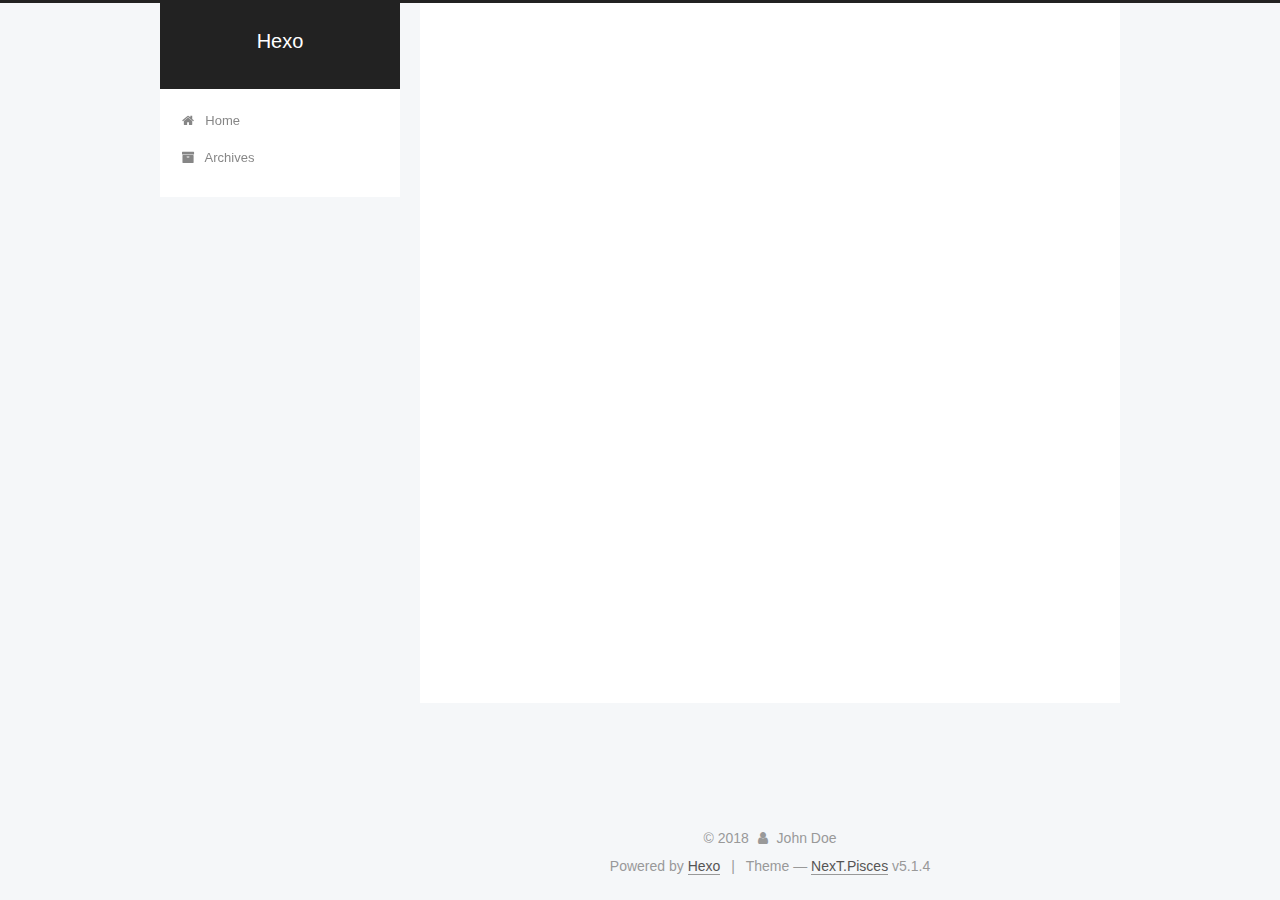
==== commit 0b8ba398: "Site updated: 2018-10-16 17:21:27" ====
--- a/archives/index.html
+++ b/archives/index.html
@@ -5,7 +5,7 @@
   
 
 
-<html class="theme-next gemini use-motion" lang="">
+<html class="theme-next pisces use-motion" lang="">
 <head>
   <meta charset="UTF-8"/>
 <meta http-equiv="X-UA-Compatible" content="IE=edge" />
@@ -93,7 +93,7 @@
   var NexT = window.NexT || {};
   var CONFIG = {
     root: '/',
-    scheme: 'Gemini',
+    scheme: 'Pisces',
     version: '5.1.4',
     sidebar: {"position":"left","display":"post","offset":12,"b2t":false,"scrollpercent":false,"onmobile":false},
     fancybox: true,
@@ -421,7 +421,7 @@
 
 
 
-  <div class="theme-info">Theme &mdash; <a class="theme-link" target="_blank" href="https://github.com/iissnan/hexo-theme-next">NexT.Gemini</a> v5.1.4</div>
+  <div class="theme-info">Theme &mdash; <a class="theme-link" target="_blank" href="https://github.com/iissnan/hexo-theme-next">NexT.Pisces</a> v5.1.4</div>
 
 
 
--- a/css/main.css
+++ b/css/main.css
@@ -189,7 +189,7 @@
   font-size: 14px;
   line-height: 2;
   color: #555;
-  background: #eee;
+  background: #f5f7f9;
 }
 @media (max-width: 767px) {
   body {
@@ -445,7 +445,7 @@
 .header-inner {
   margin: 0 auto;
   padding: 100px 0 70px;
-  width: calc(100% - 252px);
+  width: 700px;
 }
 @media (min-width: 1600px) {
   .container .header-inner {
@@ -457,7 +457,7 @@
 }
 .main-inner {
   margin: 0 auto;
-  width: calc(100% - 252px);
+  width: 700px;
 }
 @media (min-width: 1600px) {
   .container .main-inner {
@@ -474,7 +474,7 @@
 .footer-inner {
   box-sizing: border-box;
   margin: 20px auto;
-  width: calc(100% - 252px);
+  width: 700px;
 }
 @media (min-width: 1600px) {
   .container .footer-inner {
@@ -1823,7 +1823,7 @@
   width: 4px;
   height: 4px;
   border-radius: 50%;
-  background: #ff7cf1;
+  background: #fff07e;
 }
 .links-of-blogroll {
   font-size: 13px;
@@ -2346,6 +2346,16 @@
   transform: translate(-50%, -50%);
   color: #ccc;
 }
+@media (min-width: 768px) and (max-width: 991px) {
+  .busuanzi-count {
+    width: auto;
+  }
+}
+@media (max-width: 767px) {
+  .busuanzi-count {
+    width: auto;
+  }
+}
 .site-uv,
 .site-pv,
 .page-pv {
@@ -2589,7 +2599,7 @@
 .header {
   position: relative;
   margin: 0 auto;
-  width: 75%;
+  width: 960px;
 }
 @media (min-width: 768px) and (max-width: 991px) {
   .header {
@@ -2608,7 +2618,7 @@
   padding: 0;
   width: 240px;
   background: #fff;
-  box-shadow: 0 2px 2px 0 rgba(0,0,0,0.12), 0 3px 1px -2px rgba(0,0,0,0.06), 0 1px 5px 0 rgba(0,0,0,0.12);
+  box-shadow: initial;
   border-radius: initial;
 }
 @media (min-width: 1600px) {
@@ -2649,7 +2659,7 @@
   }
 }
 .container .main-inner {
-  width: 75%;
+  width: 960px;
 }
 @media (min-width: 768px) and (max-width: 991px) {
   .container .main-inner {
@@ -2665,10 +2675,10 @@
   float: right;
   box-sizing: border-box;
   padding: 40px;
-  width: calc(100% - 252px);
+  width: 700px;
   background: #fff;
   min-height: 700px;
-  box-shadow: 0 2px 2px 0 rgba(0,0,0,0.12), 0 3px 1px -2px rgba(0,0,0,0.06), 0 1px 5px 0 rgba(0,0,0,0.12);
+  box-shadow: initial;
   border-radius: initial;
 }
 @media (min-width: 768px) and (max-width: 991px) {
@@ -2691,7 +2701,7 @@
   float: left;
   margin-top: 300px;
   width: 240px;
-  background: #eee;
+  background: #f5f7f9;
   box-shadow: none;
 }
 @media (min-width: 768px) and (max-width: 991px) {
@@ -2708,7 +2718,7 @@
   display: none;
 }
 .footer-inner {
-  width: 75%;
+  width: 960px;
   padding-left: 260px;
 }
 @media (min-width: 768px) and (max-width: 991px) {
@@ -2849,7 +2859,7 @@
   width: 240px;
   color: #555;
   background: #fff;
-  box-shadow: 0 2px 2px 0 rgba(0,0,0,0.12), 0 3px 1px -2px rgba(0,0,0,0.06), 0 1px 5px 0 rgba(0,0,0,0.12), 0 -1px 0.5px 0 rgba(0,0,0,0.09);
+  box-shadow: initial;
   border-radius: initial;
   opacity: 0;
 }
@@ -2976,148 +2986,8 @@
   white-space: nowrap;
   text-overflow: ellipsis;
 }
-.content-wrap {
-  padding: initial;
-  background: initial;
-  box-shadow: initial;
-  border-radius: initial;
-}
-.post-block {
-  padding: 40px;
-  background: #fff;
-  box-shadow: 0 2px 2px 0 rgba(0,0,0,0.12), 0 3px 1px -2px rgba(0,0,0,0.06), 0 1px 5px 0 rgba(0,0,0,0.12);
-  border-radius: initial;
-}
-#posts > article + article .post-block {
-  margin-top: 12px;
-  box-shadow: 0 2px 2px 0 rgba(0,0,0,0.12), 0 3px 1px -2px rgba(0,0,0,0.06), 0 1px 5px 0 rgba(0,0,0,0.12), 0 -1px 0.5px 0 rgba(0,0,0,0.09);
-  border-radius: initial;
-}
-.comments {
-  padding: 40px;
-  margin: initial;
-  margin-top: 12px;
-  background: #fff;
-  box-shadow: 0 2px 2px 0 rgba(0,0,0,0.12), 0 3px 1px -2px rgba(0,0,0,0.06), 0 1px 5px 0 rgba(0,0,0,0.12), 0 -1px 0.5px 0 rgba(0,0,0,0.09);
-  border-radius: initial;
-}
-.posts-expand {
-  padding-top: initial;
-}
-.post-nav-divider {
-  width: 4%;
-}
-.post-nav-item {
-  width: 48%;
-}
-.post-eof,
-.post-spread {
-  display: none !important;
-}
-.pagination {
-  margin: 12px 0 0;
-  border-top: initial;
-  background: #fff;
-  box-shadow: 0 2px 2px 0 rgba(0,0,0,0.12), 0 3px 1px -2px rgba(0,0,0,0.06), 0 1px 5px 0 rgba(0,0,0,0.12), 0 -1px 0.5px 0 rgba(0,0,0,0.09);
-  border-radius: initial;
-  padding: 10px 0 10px;
-}
-.pagination .prev,
-.pagination .next,
-.pagination .page-number {
-  margin-bottom: initial;
-  top: initial;
-}
-.main {
-  padding-bottom: initial;
-}
-.footer {
-  bottom: auto;
-}
-.post-header h1,
-.post-header h2 {
-  margin: initial;
-}
-.posts-expand .post-title-link {
-  line-height: inherit;
-}
-.posts-expand .post-title {
-  font-size: 1.7em;
-}
-.post-body h1 {
-  font-size: 1.6em;
-  border-bottom: 1px solid #eee;
-}
-.post-body h2 {
-  font-size: 1.45em;
-  border-bottom: 1px solid #eee;
-}
-.post-body h3 {
-  font-size: 1.3em;
-  border-bottom: 1px dotted #eee;
-}
-.post-body h4 {
-  font-size: 1.2em;
-}
-.post-body h5 {
-  font-size: 1.07em;
-}
-.post-body h6 {
-  font-size: 1.03em;
-}
-@media (min-width: 768px) and (max-width: 991px) {
-  .content-wrap {
-    padding: 10px;
-  }
-  .posts-expand {
-    margin: initial;
-  }
-  .posts-expand .post-button {
-    margin-top: 20px;
-  }
-  .post-block {
-    padding: 20px;
-    box-shadow: 0 2px 2px 0 rgba(0,0,0,0.12), 0 3px 1px -2px rgba(0,0,0,0.06), 0 1px 5px 0 rgba(0,0,0,0.12), 0 -1px 0.5px 0 rgba(0,0,0,0.09);
-    border-radius: initial;
-  }
-  #posts > article + article .post-block {
-    margin-top: 10px;
-  }
-  .comments {
-    margin-top: 10px;
-    padding: 10px 20px;
-  }
-  .pagination {
-    margin: 10px 0 0;
-  }
-}
-@media (max-width: 767px) {
-  .content-wrap {
-    padding: 8px;
-  }
-  .posts-expand {
-    margin: initial;
-  }
-  .posts-expand .post-button {
-    margin-top: 12px;
-  }
-  .posts-expand img {
-    padding: initial !important;
-  }
-  .post-block {
-    padding: 12px;
-    min-height: auto;
-    box-shadow: 0 2px 2px 0 rgba(0,0,0,0.12), 0 3px 1px -2px rgba(0,0,0,0.06), 0 1px 5px 0 rgba(0,0,0,0.12), 0 -1px 0.5px 0 rgba(0,0,0,0.09);
-    border-radius: initial;
-  }
-  #posts > article + article .post-block {
-    margin-top: 8px;
-  }
-  .comments {
-    margin-top: 8px;
-    padding: 0 12px;
-  }
-  .pagination {
-    margin: 8px 0 0;
-  }
-}
+@media (max-width: 767px) {
+  .post-body {
+    text-align: justify;
+  }
+}
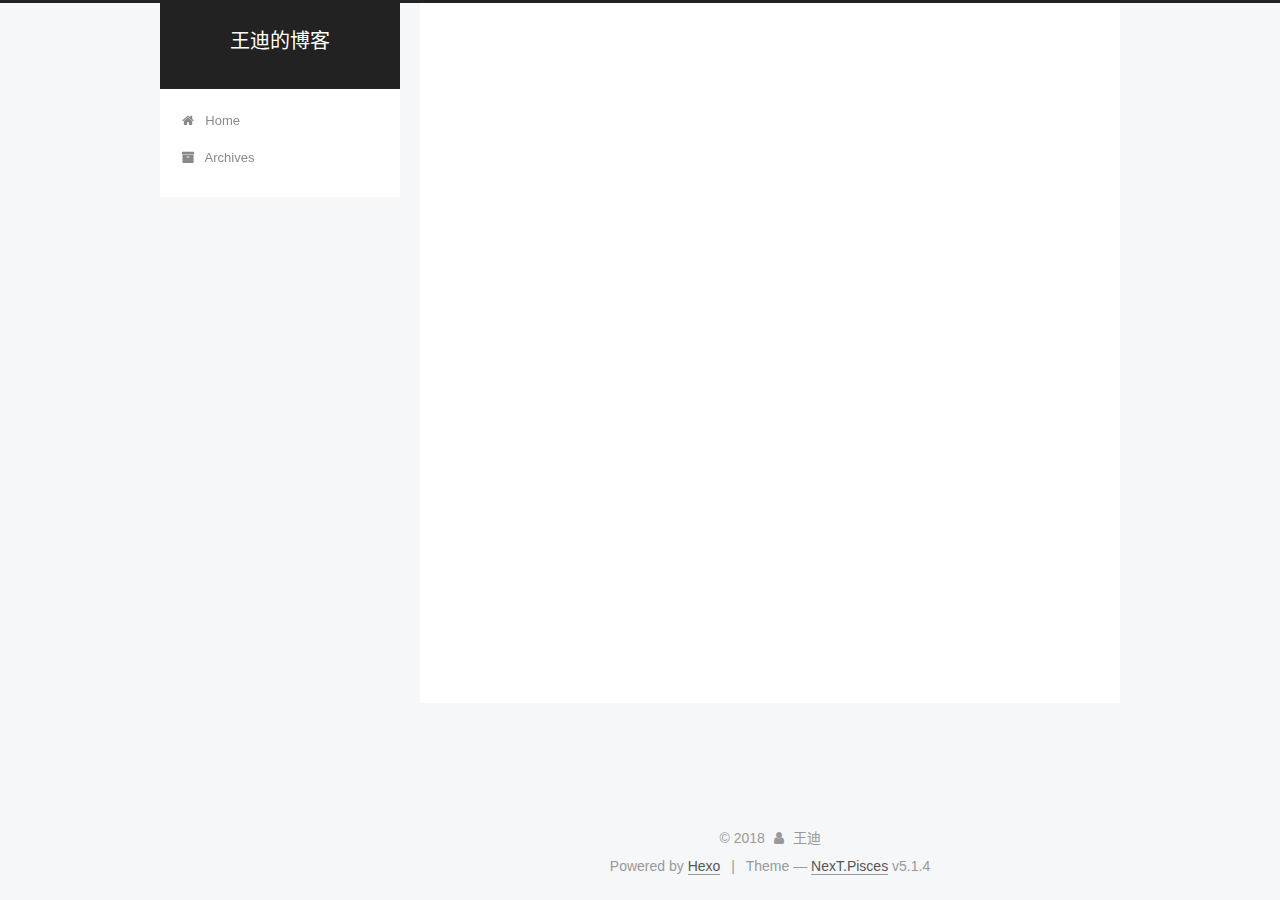
==== commit 6344e36f: "Site updated: 2018-10-16 17:28:24" ====
--- a/archives/index.html
+++ b/archives/index.html
@@ -5,7 +5,7 @@
   
 
 
-<html class="theme-next pisces use-motion" lang="">
+<html class="theme-next pisces use-motion" lang="zh-CN">
 <head>
   <meta charset="UTF-8"/>
 <meta http-equiv="X-UA-Compatible" content="IE=edge" />
@@ -80,12 +80,12 @@
 
 
 <meta property="og:type" content="website">
-<meta property="og:title" content="Hexo">
+<meta property="og:title" content="王迪的博客">
 <meta property="og:url" content="http://yoursite.com/archives/index.html">
-<meta property="og:site_name" content="Hexo">
-<meta property="og:locale" content="default">
+<meta property="og:site_name" content="王迪的博客">
+<meta property="og:locale" content="zh-CN">
 <meta name="twitter:card" content="summary">
-<meta name="twitter:title" content="Hexo">
+<meta name="twitter:title" content="王迪的博客">
 
 
 
@@ -121,7 +121,7 @@
 
 
 
-  <title>Archive | Hexo</title>
+  <title>Archive | 王迪的博客</title>
   
 
 
@@ -133,7 +133,7 @@
 
 </head>
 
-<body itemscope itemtype="http://schema.org/WebPage" lang="default">
+<body itemscope itemtype="http://schema.org/WebPage" lang="zh-CN">
 
   
   
@@ -151,7 +151,7 @@
     <div class="custom-logo-site-title">
       <a href="/"  class="brand" rel="start">
         <span class="logo-line-before"><i></i></span>
-        <span class="site-title">Hexo</span>
+        <span class="site-title">王迪的博客</span>
         <span class="logo-line-after"><i></i></span>
       </a>
     </div>
@@ -351,7 +351,7 @@
         <div class="site-overview">
           <div class="site-author motion-element" itemprop="author" itemscope itemtype="http://schema.org/Person">
             
-              <p class="site-author-name" itemprop="name">John Doe</p>
+              <p class="site-author-name" itemprop="name">王迪</p>
               <p class="site-description motion-element" itemprop="description"></p>
           </div>
 
@@ -407,7 +407,7 @@
   <span class="with-love">
     <i class="fa fa-user"></i>
   </span>
-  <span class="author" itemprop="copyrightHolder">John Doe</span>
+  <span class="author" itemprop="copyrightHolder">王迪</span>
 
   
 </div>
--- a/css/main.css
+++ b/css/main.css
@@ -1823,7 +1823,7 @@
   width: 4px;
   height: 4px;
   border-radius: 50%;
-  background: #fff07e;
+  background: #1cb16e;
 }
 .links-of-blogroll {
   font-size: 13px;
